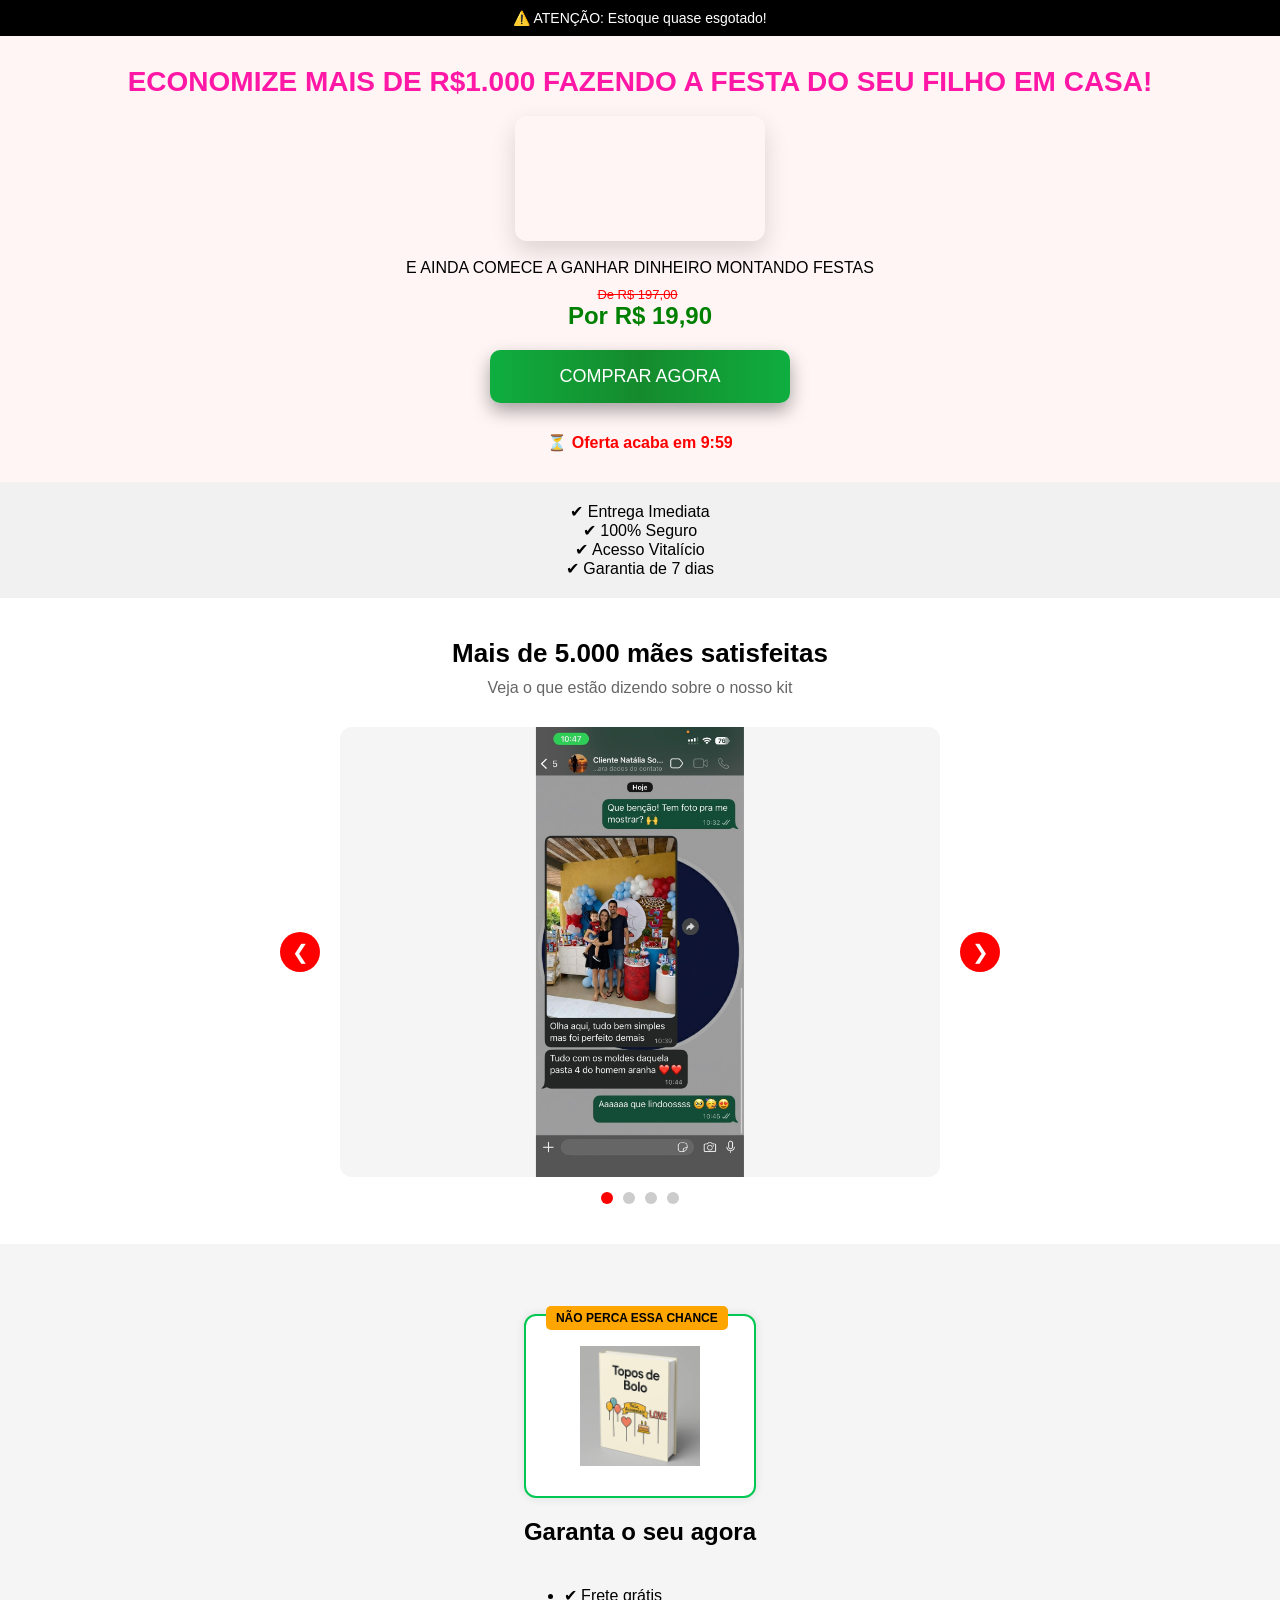
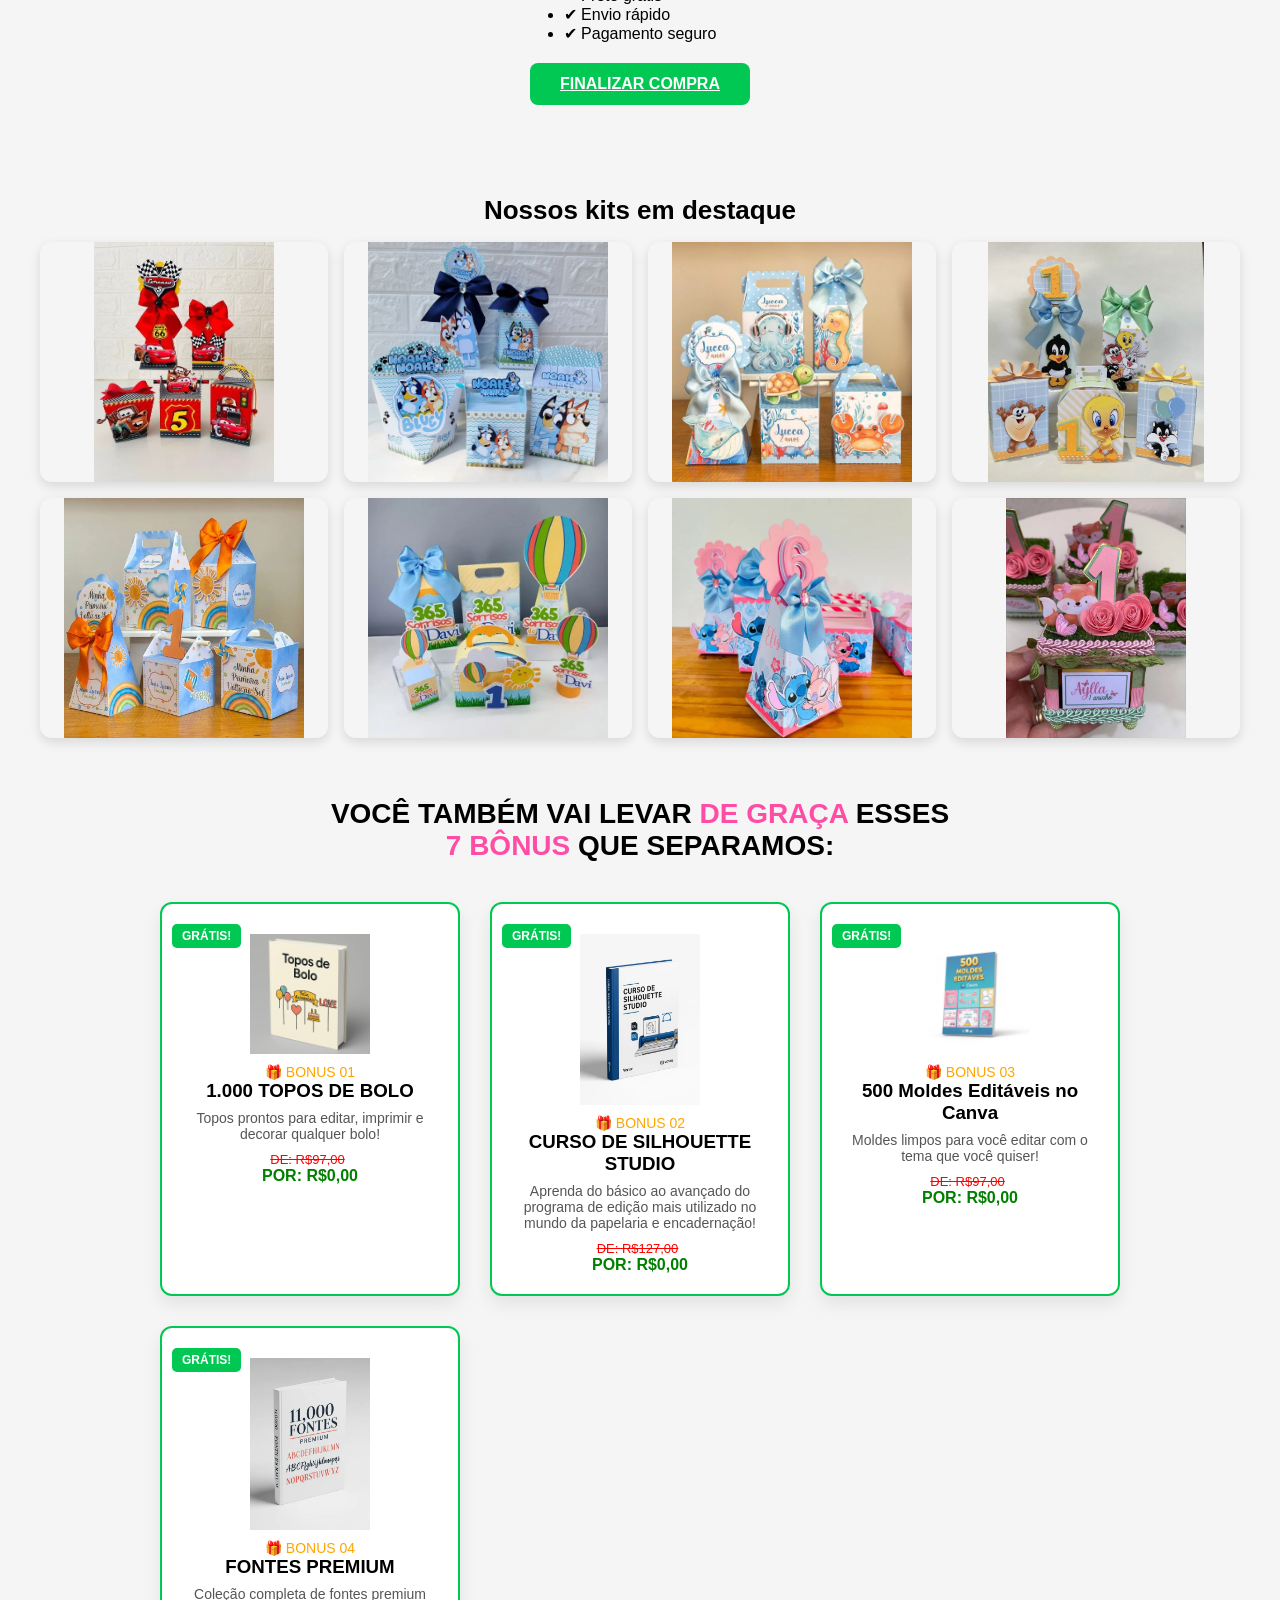
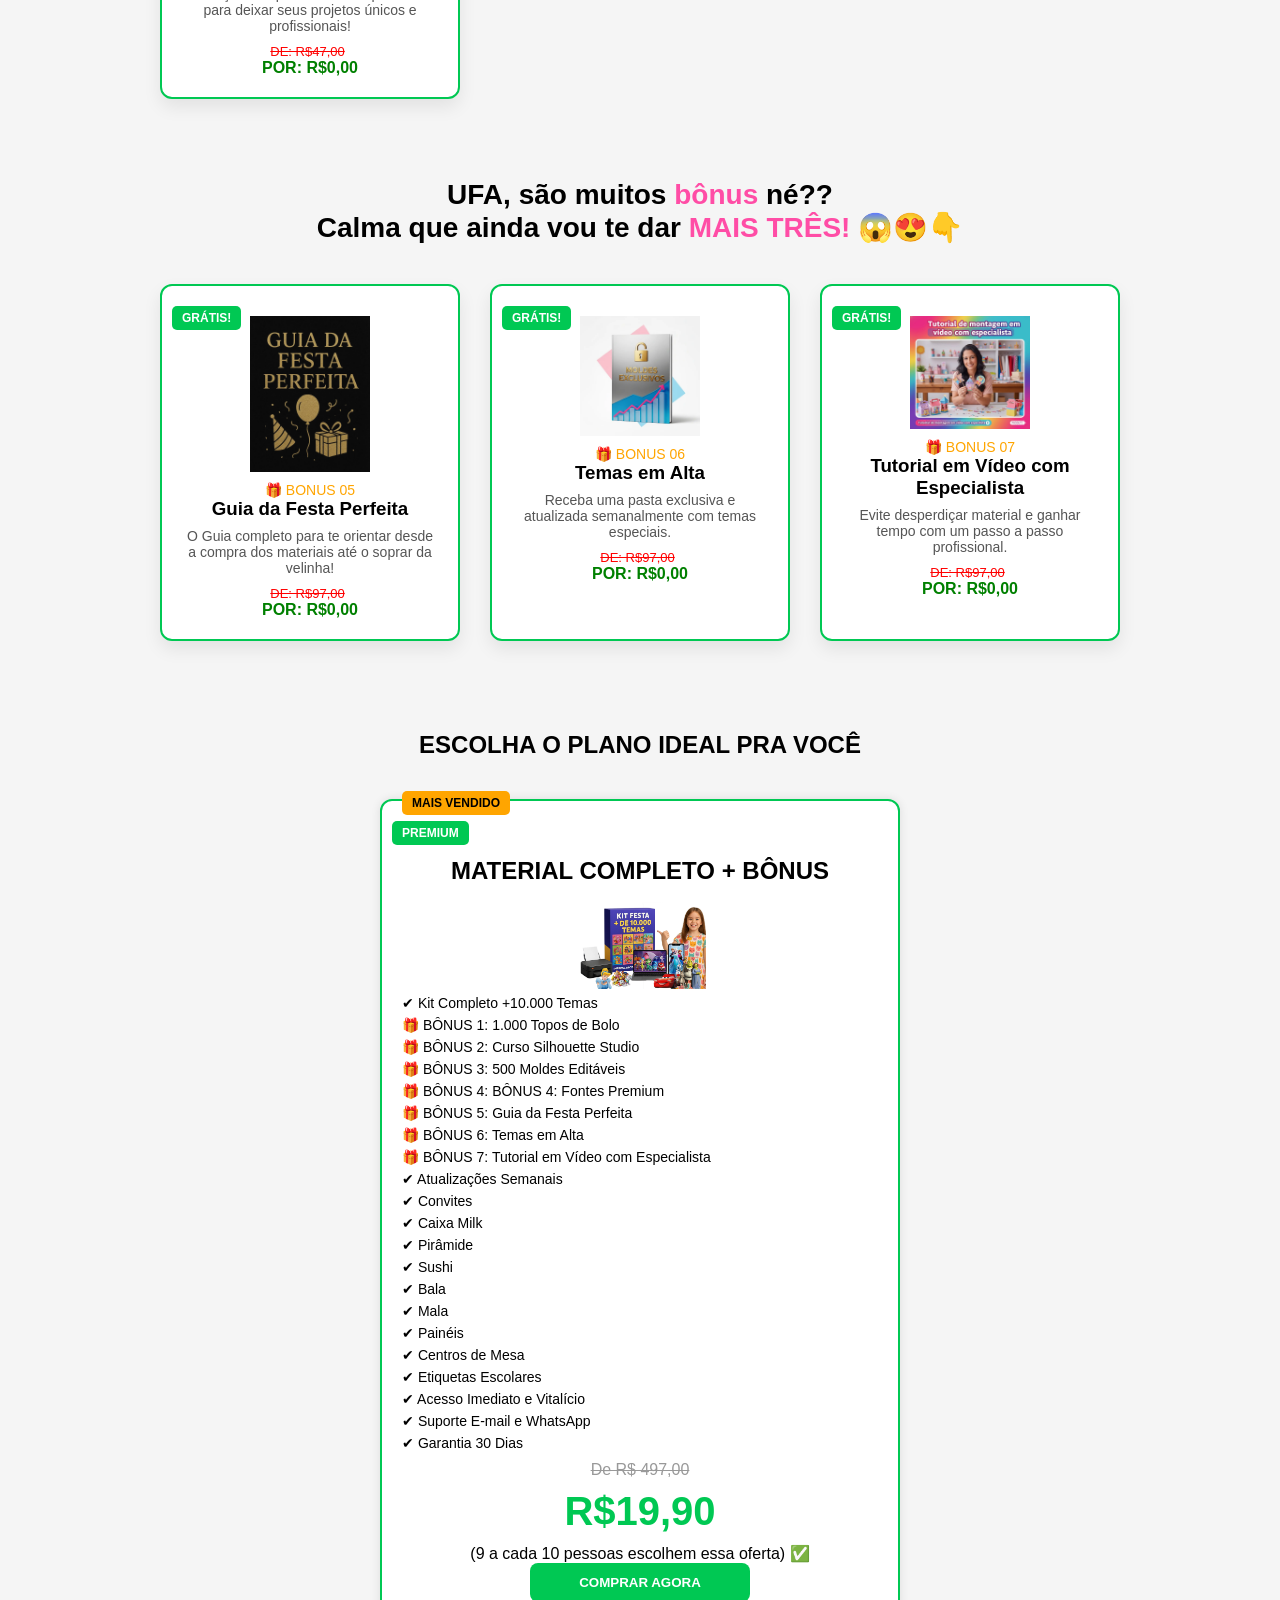
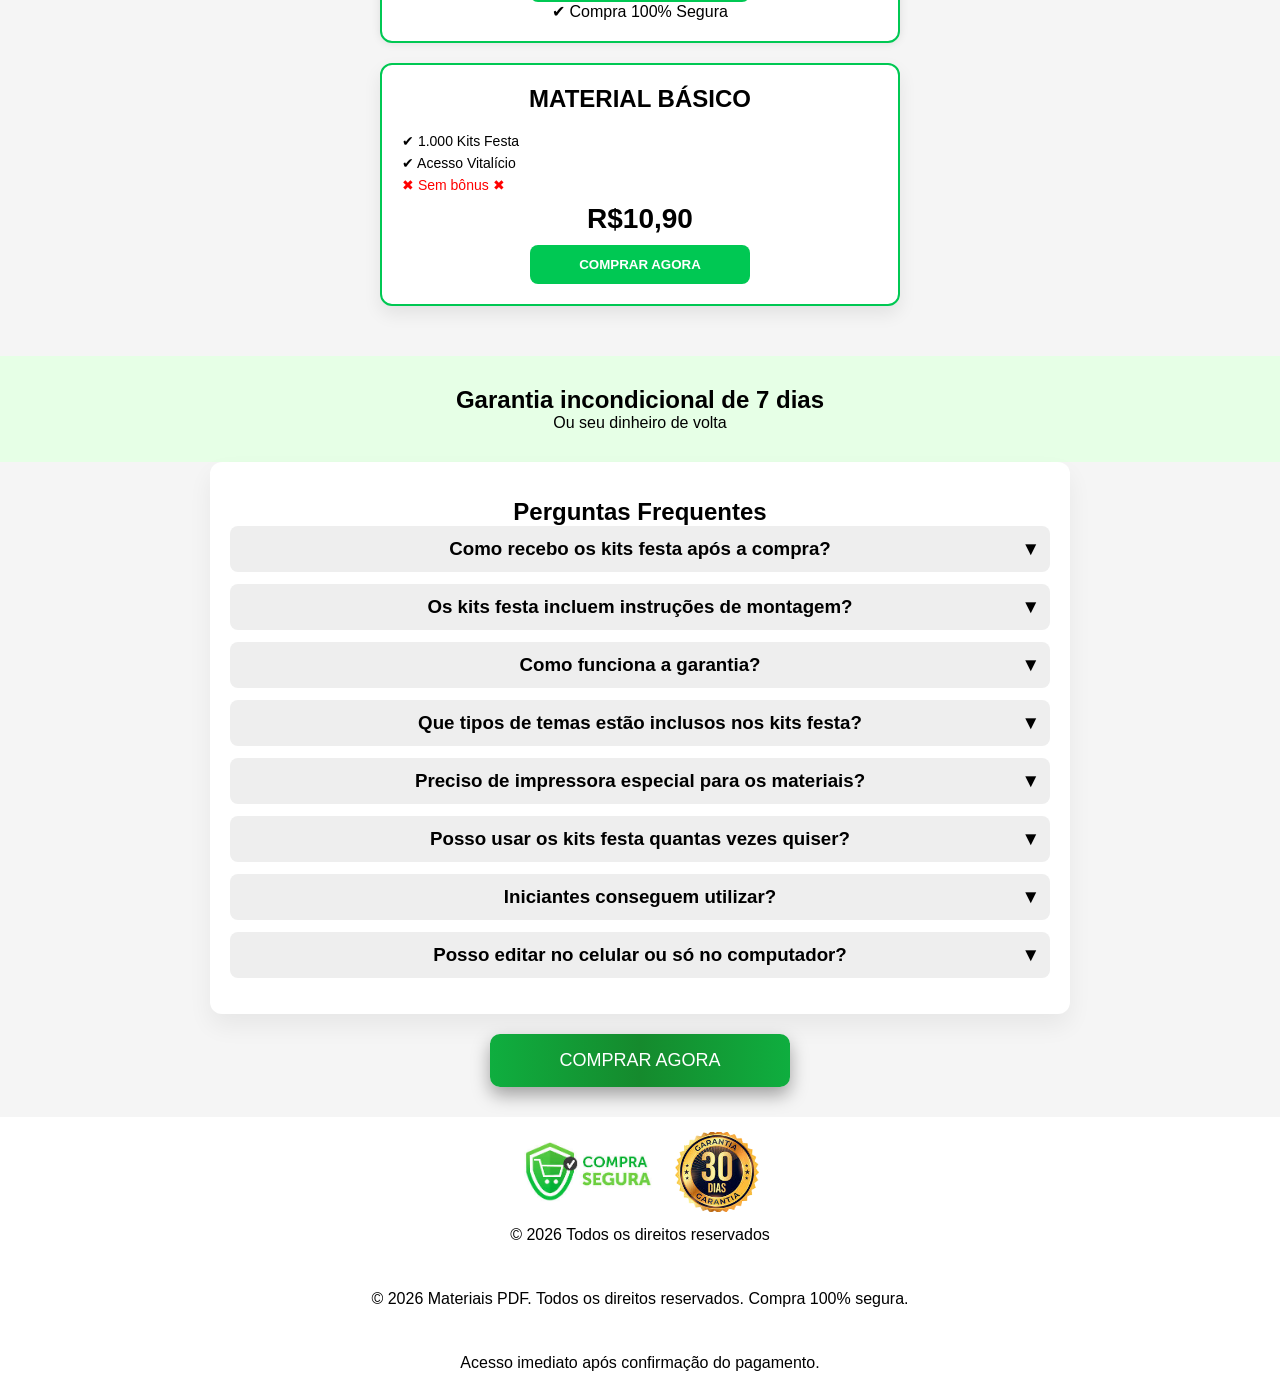
==== index.html @ 025fd171 "Update purchase buttons to redirect to checkout" ====
<!doctype html>
<html lang="pt-br">
  <head>
    <meta charset="UTF-8" />
    <meta name="viewport" content="width=device-width, initial-scale=1.0" />
    <title>PDF lucrativo</title>
    <link rel="stylesheet" href="style.css" />
  </head>

  <body>
    <!-- TOPO URGÊNCIA -->
    <div class="top-bar">⚠️ ATENÇÃO: Estoque quase esgotado!</div>

    <!-- HERO -->
    <section class="hero">
      <h1>ECONOMIZE MAIS DE R$1.000 FAZENDO A FESTA DO SEU FILHO EM CASA!</h1>

      <video autoplay muted loop playsinline class="hero-video">
        <source
          src="vídeo/hero-video_1771373425439-lz_jUMFP.mp4"
          type="video/mp4"
        />
        Seu navegador não suporta vídeo.
      </video>
      <p>E AINDA COMECE A GANHAR DINHEIRO MONTANDO FESTAS</p>
      <div class="price-box">
        <span class="old">De R$ 197,00</span>
        <span class="new"><h2>Por R$ 19,90</h2></span>
      </div>

      <button class="cta" onclick="window.location.href='https://checkout.materialempdf.online/VCCL1O8SD052'">COMPRAR AGORA</button>

      <div class="countdown" id="countdown"></div>
    </section>

    <!-- BENEFÍCIOS -->
    <section class="benefits">
      <div>✔ Entrega Imediata</div>
      <div>✔ 100% Seguro</div>
      <div>✔ Acesso Vitalício</div>
      <div>✔ Garantia de 7 dias</div>
    </section>

    <!-- PROVA SOCIAL - CARROSSEL -->
    <section class="carousel-section">
      <h2>Mais de 5.000 mães satisfeitas</h2>
      <p>Veja o que estão dizendo sobre o nosso kit</p>
      <div class="carousel-container">
        <button class="carousel-btn prev" onclick="moveCarousel(-1)">❮</button>
        <div class="carousel">
          <img
            src="imagens/t1.jpg"
            alt="Depoimento 1"
            class="carousel-img active"
          />
          <img src="imagens/t2.jpg" alt="Depoimento 2" class="carousel-img" />
          <img src="imagens/t3.jpg" alt="Depoimento 3" class="carousel-img" />
          <img src="imagens/t4.jpg" alt="Depoimento 4" class="carousel-img" />
        </div>
        <button class="carousel-btn next" onclick="moveCarousel(1)">❯</button>
      </div>
      <div class="carousel-dots">
        <span class="dot active" onclick="currentSlide(0)"></span>
        <span class="dot" onclick="currentSlide(1)"></span>
        <span class="dot" onclick="currentSlide(2)"></span>
        <span class="dot" onclick="currentSlide(3)"></span>
      </div>
    </section>

    <!-- PRODUTO DETALHE -->
    <section id="buy" class="product">
      <div class="pricing-container">
        <div class="card destaque">
          <span class="badge">NÃO PERCA ESSA CHANCE</span>
          <img src="imagens/card1.webp" />
        </div>

        <h2>Garanta o seu agora</h2>

        <ul>
          <li>✔ Frete grátis</li>
          <li>✔ Envio rápido</li>
          <li>✔ Pagamento seguro</li>
        </ul>

        <a href="https://checkout.materialempdf.online/VCCL1O8SD052" class="btn comprar">
            FINALIZAR COMPRA
        </a>
      </div>
    </section>

    <!---produtos-->

    <section class="gallery">
      <h2>Nossos kits em destaque</h2>
      <div class="gallery-grid">
        <img src="imagens/kit1-8XJHx3nd.webp" alt="Kit 1" />
        <img src="imagens/kit2-I1vxxmIc.webp" alt="Kit 2" />
        <img src="imagens/kit3-WuHv-7Hg.webp" alt="Kit 3" />
        <img src="imagens/kit4-CfWqCbe7.webp" alt="Kit 4" />
        <img src="imagens/kit5-EGkvLyMq.webp" alt="Kit 5" />
        <img src="imagens/kit6-5WBoJoFR.webp" alt="Kit 6" />
        <img src="imagens/kit7-CVXxCM2F.webp" alt="Kit 7" />
        <img src="imagens/kit8-BoRB6omk.webp" alt="Kit 8" />
      </div>
    </section>

    <!---bonus1-->

    <section class="bonus-section">
      <h2>
        VOCÊ TAMBÉM VAI LEVAR <span class="rosa">DE GRAÇA</span> ESSES<br />
        <span class="rosa">7 BÔNUS</span> QUE SEPARAMOS:
      </h2>

      <div class="bonus-grid">
        <!-- CARD 1 -->
        <div class="card">
          <span class="tag">GRÁTIS!</span>
          <img src="imagens/card1.webp" alt="" />
          <p class="bonus">🎁 BONUS 01</p>
          <h3>1.000 TOPOS DE BOLO</h3>
          <p class="desc">
            Topos prontos para editar, imprimir e decorar qualquer bolo!
          </p>
          <p class="price">
            <span class="old">DE: R$97,00</span>
            <span class="new">POR: R$0,00</span>
          </p>
        </div>

        <!-- CARD 2 -->
        <div class="card">
          <span class="tag">GRÁTIS!</span>
          <img src="imagens/card2.webp" alt="" />
          <p class="bonus">🎁 BONUS 02</p>
          <h3>CURSO DE SILHOUETTE STUDIO</h3>
          <p class="desc">
            Aprenda do básico ao avançado do programa de edição mais utilizado
            no mundo da papelaria e encadernação!
          </p>
          <p class="price">
            <span class="old">DE: R$127,00</span>
            <span class="new">POR: R$0,00</span>
          </p>
        </div>

        <!-- CARD 3 -->
        <div class="card">
          <span class="tag">GRÁTIS!</span>
          <img src="imagens/card3.webp" alt="" />
          <p class="bonus">🎁 BONUS 03</p>
          <h3>500 Moldes Editáveis no Canva</h3>
          <p class="desc">
            Moldes limpos para você editar com o tema que você quiser!
          </p>
          <p class="price">
            <span class="old">DE: R$97,00</span>
            <span class="new">POR: R$0,00</span>
          </p>
        </div>

        <!-- CARD 4 -->
        <div class="card">
          <span class="tag">GRÁTIS!</span>
          <img src="imagens/card4.webp" alt="" />
          <p class="bonus">🎁 BONUS 04</p>
          <h3>FONTES PREMIUM</h3>
          <p class="desc">
            Coleção completa de fontes premium para deixar seus projetos únicos
            e profissionais!
          </p>
          <p class="price">
            <span class="old">DE: R$47,00</span>
            <span class="new">POR: R$0,00</span>
          </p>
        </div>
      </div>
    </section>

    <!---bonus-->

    <section class="bonus-section">
      <h2>
        UFA, são muitos <span class="rosa">bônus</span> né??<br />
        Calma que ainda vou te dar <span class="rosa">MAIS TRÊS!</span> 😱😍👇
      </h2>

      <div class="bonus-grid">
        <!-- CARD 1 -->
        <div class="card">
          <span class="tag">GRÁTIS!</span>
          <img src="imagens/image_1770180915707-uVPnJrAJ.webp" alt="" />
          <p class="bonus">🎁 BONUS 05</p>
          <h3>Guia da Festa Perfeita</h3>
          <p class="desc">
            O Guia completo para te orientar desde a compra dos materiais até o
            soprar da velinha!
          </p>
          <p class="price">
            <span class="old">DE: R$97,00</span>
            <span class="new">POR: R$0,00</span>
          </p>
        </div>

        <!-- CARD 2 -->
        <div class="card">
          <span class="tag">GRÁTIS!</span>
          <img src="imagens/temas-em-alta-DZ99bfak.webp" alt="" />
          <p class="bonus">🎁 BONUS 06</p>
          <h3>Temas em Alta</h3>
          <p class="desc">
            Receba uma pasta exclusiva e atualizada semanalmente com temas
            especiais.
          </p>
          <p class="price">
            <span class="old">DE: R$97,00</span>
            <span class="new">POR: R$0,00</span>
          </p>
        </div>

        <!-- CARD 3 -->
        <div class="card">
          <span class="tag">GRÁTIS!</span>
          <img src="imagens/video-tutorial-CCJbEv3J.webp" alt="" />
          <p class="bonus">🎁 BONUS 07</p>
          <h3>Tutorial em Vídeo com Especialista</h3>
          <p class="desc">
            Evite desperdiçar material e ganhar tempo com um passo a passo
            profissional.
          </p>
          <p class="price">
            <span class="old">DE: R$97,00</span>
            <span class="new">POR: R$0,00</span>
          </p>
        </div>
      </div>
    </section>

    <!--CARD VENDA-->

    <div class="pricing-container">
      <h2>ESCOLHA O PLANO IDEAL PRA VOCÊ</h2>
      <!-- CARD PRINCIPAL -->
      <div class="card destaque">
        <span class="badge">MAIS VENDIDO</span>
        <br />
        <br />
        <span class="tag">PREMIUM</span>

        <h2>MATERIAL COMPLETO + BÔNUS</h2>

        <img
          src="imagens/mockup kit festa atual_1764129204369-SlsUkfnp.webp"
          alt="Produto"
          class="produto-img"
        />

        <ul class="beneficios">
          <li>✔ Kit Completo +10.000 Temas</li>
          <li>🎁 BÔNUS 1: 1.000 Topos de Bolo</li>
          <li>🎁 BÔNUS 2: Curso Silhouette Studio</li>
          <li>🎁 BÔNUS 3: 500 Moldes Editáveis</li>
          <li>🎁 BÔNUS 4: BÔNUS 4: Fontes Premium</li>
          <li>🎁 BÔNUS 5: Guia da Festa Perfeita</li>
          <li>🎁 BÔNUS 6: Temas em Alta</li>
          <li>🎁 BÔNUS 7: Tutorial em Vídeo com Especialista</li>
          <li>✔ Atualizações Semanais</li>
          <li>✔ Convites</li>
          <li>✔ Caixa Milk</li>
          <li>✔ Pirâmide</li>
          <li>✔ Sushi</li>
          <li>✔ Bala</li>
          <li>✔ Mala</li>
          <li>✔ Painéis</li>
          <li>✔ Centros de Mesa</li>
          <li>✔ Etiquetas Escolares</li>
          <li>✔ Acesso Imediato e Vitalício</li>
          <li>✔ Suporte E-mail e WhatsApp</li>
          <li>✔ Garantia 30 Dias</li>
        </ul>

        <p class="preco-antigo">De R$ 497,00</p>
        <h3 class="preco">R$19,90</h3>
        <p class="info-extra">(9 a cada 10 pessoas escolhem essa oferta) ✅</p>
        <button class="btn comprar" onclick="window.location.href='https://checkout.materialempdf.online/VCCL1O8SD052'">COMPRAR AGORA</button>
        <p class="seguranca">✔ Compra 100% Segura</p>
      </div>

      <!-- CARD SIMPLES -->
      <div class="card">
        <h2>MATERIAL BÁSICO</h2>

        <ul class="beneficios">
          <li>✔ 1.000 Kits Festa</li>
          <li>✔ Acesso Vitalício</li>
          <li class="negativo">✖ Sem bônus ✖</li>
        </ul>

        <h1 class="preco">R$10,90</h1>

         <button class="btn comprar" onclick="window.location.href='https://checkout.materialempdf.online/VCCL1O8SD053'">COMPRAR AGORA</button>
      </div>
    </div>

    <!-- GARANTIA -->
    <section class="guarantee">
      <h2>Garantia incondicional de 7 dias</h2>
      <p>Ou seu dinheiro de volta</p>
    </section>

    <!-- FAQ -->
    <section class="faq">
      <h1>Perguntas Frequentes</h1>

      <div class="item">
        <h3 onclick="toggle(this)">Como recebo os kits festa após a compra?</h3>
        <p>
          Após confirmar o pagamento, você recebe imediatamente no seu E-mail e
          WhatsApp um link para download com todos os kits festa em PDF de alta
          qualidade, prontos para imprimir e usar na sua festa.
        </p>
      </div>

      <div class="item">
        <h3 onclick="toggle(this)">
          Os kits festa incluem instruções de montagem?
        </h3>
        <p>
          Sim! Todos os moldes vêm com instruções detalhadas e dicas
          profissionais para você montar uma festa perfeita, mesmo sendo
          iniciante.
        </p>
      </div>

      <div class="item">
        <h3 onclick="toggle(this)">Como funciona a garantia?</h3>
        <p>
          Oferecemos 30 dias de garantia! Se por qualquer motivo você não ficar
          satisfeita com os temas, devolvemos 100% do seu dinheiro!
        </p>
      </div>

      <div class="item">
        <h3 onclick="toggle(this)">
          Que tipos de temas estão inclusos nos kits festa?
        </h3>
        <p>
          São mais de 1.000 kits festa com temas variados: infantil, adulto,
          aniversário, chá de bebê, casamento, formatura, Halloween, Natal e
          muito mais. Há opções para todas as idades e ocasiões.
        </p>
      </div>

      <div class="item">
        <h3 onclick="toggle(this)">
          Preciso de impressora especial para os materiais?
        </h3>
        <p>
          Não! Todos os kits festa são otimizados para impressão caseira em
          folha A4 comum. Você pode imprimir em casa ou numa gráfica rápida,
          como preferir.
        </p>
      </div>

      <div class="item">
        <h3 onclick="toggle(this)">
          Posso usar os kits festa quantas vezes quiser?
        </h3>
        <p>
          Sim! Você pode imprimir e reutilizar todos os kits festa quantas vezes
          desejar. É seu para sempre e pode usar em várias festas diferentes.
        </p>
      </div>

      <div class="item">
        <h3 onclick="toggle(this)">Iniciantes conseguem utilizar?</h3>
        <p>
          Com certeza, esse é um dos maiores diferenciais pois são arquivos 100%
          editáveis, você sabendo o básico de cada programa já consegue fazer
          trabalhos fantásticos mesmo que seja iniciante.
        </p>
      </div>

      <div class="item">
        <h3 onclick="toggle(this)">
          Posso editar no celular ou só no computador?
        </h3>
        <p>
          Nos dois, os kits festa têm arquivos no formato .studio, pdf e png. Os
          arquivos que são em pdf e png você consegue editar pelo celular no
          aplicativo canva. Já os arquivos com o formato .studio você vai
          utilizar o computador pra editar.
        </p>
      </div>
    </section>

    <button class="cta">COMPRAR AGORA</button>

    <footer>
      <div class="rodape-imagens">
        <img src="imagens/IMG_9002_1761335012356-jN2SGFyK.jpeg" />
        <img src="imagens/IMG_9003_1761335027670-BO9Guv3K.png" />
      </div>
      <p>© 2026 Todos os direitos reservados</p>
      <br />
      <p>
        © 2026 Materiais PDF. Todos os direitos reservados. Compra 100% segura.
      </p>
      <br />
      <p>Acesso imediato após confirmação do pagamento.</p>
    </footer>

    <script src="script.js"></script>
  </body>
</html>
---- style.css ----
body {
margin:0;
font-family: Arial, sans-serif;
}

.top-bar {
background: #000;
color:#fff;
text-align:center;
padding:10px;
font-size:14px;
}

/* HERO */
.hero {
text-align:center;
padding:30px;
background:#fff5f5;
}

.hero-video {
  width: 100%;
  max-width: 250px;
  height: auto;
  display: block;
  margin: 18px auto;
  border-radius: 12px;
  box-shadow: 0 10px 24px rgba(0,0,0,0.14);
  object-fit: cover;
}

@media (max-width: 768px) {
  .hero-video {
    max-width: 100%;
    border-radius: 8px;
  }
}

.hero h1 {
font-size:28px;
color:#ff17a6;
}

.hero img {
max-width:300px;
margin:20px 0;
}

.price-box {
margin:10px 0;
}

.old {
text-decoration: line-through;
color: gray;
display:block;
}

.new {
font-size:28px;
color:green;
font-weight:bold;
}

.cta {
  position: relative;
  overflow: hidden;
  background: linear-gradient(90deg, #0fae3f, #158a2d, #0fae3f);
  color: #fff;
  border: none;
  border-radius: 10px;
  padding: 16px 22px;
  font-size: 18px;
  margin: 20px auto 30px;
  cursor: pointer;
  width: 80%;
  max-width: 300px;
  display: block;
  box-shadow: 0 8px 18px rgba(0, 0, 0, 0.35);
  transition: transform 0.25s ease, box-shadow 0.25s ease, filter 0.25s ease;
  animation: ctaBlinkGreen 1.2s ease-in-out infinite;
}

.cta:hover {
  transform: translateY(-2px) scale(1.02);
  box-shadow: 0 12px 26px rgba(0, 0, 0, 0.45);
  filter: brightness(1.15);
}

.cta::before {
  content: "";
  position: absolute;
  left: -50%;
  top: -50%;
  width: 200%;
  height: 200%;
  background: radial-gradient(circle, rgba(255,255,255,0.4) 0%, rgba(255,255,255,0) 65%);
  opacity: 0;
  transition: opacity 0.4s ease, transform 0.4s ease;
  transform: translate(0, 0) scale(0.3);
}

.cta:active::before {
  opacity: 1;
  transform: translate(80%, 80%) scale(1);
  transition: none;
}

.cta.big {
  width: 100%;
}

@keyframes ctaBlinkGreen {
  0%, 100% {
    background: linear-gradient(90deg, #0fae3f, #158a2d, #0fae3f);
    box-shadow: 0 8px 18px rgba(0, 0, 0, 0.35);
    transform: scale(1);
  }
  40%, 60% {
    background: linear-gradient(90deg, #3dd86e, #1fbd4a, #3dd86e);
    box-shadow: 0 12px 26px rgba(61, 216, 110, 0.5);
    transform: scale(1.03);
  }
  50% {
    background: #31c044;
    box-shadow: 0 14px 30px rgba(49, 192, 68, 0.7);
    transform: scale(1.05);
  }
}

/* COUNTDOWN */
.countdown {
color:red;
font-weight:bold;
margin-top:10px;
}

/* BENEFITS */
.benefits {
background:#f1f1f1;
padding:20px;
text-align:center;
}

/* SOCIAL */
.social-proof {
padding:30px;
text-align:center;
}

.review {
background:#fafafa;
margin:10px;
padding:15px;
border-radius:10px;
}

.gallery {
  padding: 20px;
  text-align: center;
}

.gallery h2 {
  margin-bottom: 16px;
  font-size: 26px;
}

.gallery-grid {
  display: grid;
  gap: 16px;
  grid-template-columns: repeat(4, 1fr);
  justify-content: center;
  max-width: 1200px;
  margin: 0 auto;
}

.gallery-grid img {
  width: 100%;
  height: auto;
  max-height: 240px;
  object-fit: contain;
  border-radius: 12px;
  box-shadow: 0 4px 12px rgba(0,0,0,.12);
  transition: transform 0.25s ease;
}

.gallery-grid img:hover {
  transform: translateY(-4px) scale(1.02);
}

/* CARROSSEL */
.carousel-section {
  padding: 40px 20px;
  text-align: center;
  background: #fff;
  width: 100%;
}

.carousel-section h2 {
  font-size: 26px;
  margin-bottom: 10px;
}

.carousel-section p {
  color: #666;
  margin-bottom: 30px;
}

.carousel-container {
  display: flex;
  align-items: center;
  justify-content: center;
  gap: 20px;
  width: 100%;
  max-width: 900px;
  margin: 0 auto;
  padding: 0 20px;
  box-sizing: border-box;
}

.carousel {
  position: relative;
  width: 100%;
  max-width: 600px;
  aspect-ratio: 4 / 3;
  overflow: hidden;
  border-radius: 12px;
  background: #f5f5f5;
  display: flex;
  align-items: center;
  justify-content: center;
}

.carousel-img {
  position: absolute;
  max-width: 100%;
  max-height: 100%;
  width: auto;
  height: auto;
  object-fit: contain;
  opacity: 0;
  transition: opacity 0.5s ease-in-out;
  top: 50%;
  left: 50%;
  transform: translate(-50%, -50%);
}

.carousel-img.active {
  opacity: 1;
}

.carousel-btn {
  background: #ff0000;
  color: white;
  border: none;
  width: 40px;
  height: 40px;
  font-size: 20px;
  border-radius: 50%;
  cursor: pointer;
  transition: background 0.3s ease;
  flex-shrink: 0;
}

.carousel-btn:hover {
  background: #cc0000;
}

.carousel-dots {
  display: flex;
  justify-content: center;
  gap: 10px;
  margin-top: 15px;
}

.dot {
  width: 12px;
  height: 12px;
  border-radius: 50%;
  background: #ccc;
  cursor: pointer;
  transition: background 0.3s ease;
}

.dot.active {
  background: #ff0000;
}

/* PRODUCT */
.product {
display:flex;
flex-wrap:wrap;
padding:20px;
gap:20px;
}

.product img {
max-width:100%;
}

.right {
max-width:400px;
}

/* PRODUTO */
.gallery {
  padding: 20px;
  text-align: center;
}

.gallery h2 {
  margin-bottom: 16px;
  font-size: 26px;
}

.gallery-grid {
  display: grid;
  gap: 16px;
  grid-template-columns: repeat(4, 1fr);
  justify-content: center;
  max-width: 1200px;
  margin: 0 auto;
}

.gallery-grid img {
  width: 100%;
  height: auto;
  max-height: 240px;
  object-fit: contain;
  border-radius: 12px;
  box-shadow: 0 4px 12px rgba(0,0,0,.12);
  transition: transform 0.25s ease;
}

.gallery-grid img:hover {
  transform: translateY(-4px) scale(1.02);
}

/* BONUS 1 */
/* RESET BÁSICO */
* {
  margin: 0;
  padding: 0;
  box-sizing: border-box;
}

/* BODY */
body {
  font-family: Arial, sans-serif;
  background: #f5f5f5;
}

/* SEÇÃO */
.bonus-section {
  text-align: center;
  padding: 40px 20px;
}

.bonus-section h2 {
  font-size: 28px;
  margin-bottom: 40px;
}

.rosa {
  color: oklab(69.419% 0.22524 -0.02354);
  font-weight: bold;
}

/* 🔥 GRID PERFEITO (igual seu print) */
.bonus-grid {
  display: grid;
  grid-template-columns: repeat(3, 300px); /* tamanho fixo */
  justify-content: center; /* centraliza */
  gap: 30px; /* espaçamento entre cards */
  margin: 0 auto;
}

/* CARD */
.card {
   background: #fff;
  border: 2px solid #00c853 !important; /* 🔥 FORÇA a borda */
  border-radius: 14px;
  padding: 20px;
  text-align: center;
  position: relative;
  box-shadow: 0 8px 18px rgba(0,0,0,0.08);
}

/* HOVER */
.card:hover {
  transform: translateY(-5px);
  box-shadow: 0 14px 24px rgba(0,0,0,0.15);
}

/* IMAGEM */
.card img {
  width: 120px;
  margin: 10px auto;
  display: block;
}

/* TAG "GRÁTIS" */
.tag {
  position: absolute;
  top: 10px;
  left: 10px;
  background: gold;
  padding: 5px 10px;
  font-size: 12px;
  border-radius: 5px;
  font-weight: bold;
}

/* TEXTO BONUS */
.bonus {
  color: orange;
  font-size: 14px;
  margin-top: 10px;
}

/* DESCRIÇÃO */
.desc {
  font-size: 14px;
  color: #555;
  margin-top: 8px;
}

/* PREÇO */
.price {
  margin-top: 10px;
}

.old {
  color: red;
  text-decoration: line-through;
  margin-right: 5px;
  font-size: 13px;
}

.new {
  color: green;
  font-weight: bold;
  font-size: 16px;
}

/* 📱 RESPONSIVO */
@media (max-width: 1000px) {
  .bonus-grid {
    grid-template-columns: repeat(2, 300px);
  }
}

@media (max-width: 650px) {
  .bonus-grid {
    grid-template-columns: 1fr;
  }
}

/* CARD VENDA */
body {
  font-family: Arial, sans-serif;
  background: #f5f5f5;
}

.pricing-container {
  display: flex;
  flex-direction: column;
  align-items: center;
  gap: 30px;
  justify-content: flex-start;
  padding: 50px 20px;
}

.pricing-container h2 {
  margin-bottom: 20px;
}

.card {
  background: #fff;
  border-radius: 12px;
  padding: 20px;
  width: 100%;
  max-width: 520px;
  text-align: center;
  border: 1px solid #ddd;
  position: relative;
}

/* Em smartphones, cards abaixo do título; desktop lado a lado */
.pricing-container {
  flex-direction: column;
  justify-content: flex-start;
  align-items: center;
  max-width: 960px;
  margin: 0 auto;
}

.card {
  width: 100%;
  max-width: 520px;
}

/* Mantém os dois cards embaixo do título em todas as larguras */
@media (min-width: 950px) {
  .pricing-container {
    flex-direction: column;
    align-items: center;
    justify-content: flex-start;
    gap: 20px;
  }

  .card {
    width: 100%;
    max-width: 520px;
  }
}

.card.destaque {
  border: 2px solid #00c853;
  box-shadow: 0 0 10px rgba(0,0,0,0.1);
}

.badge {
  position: absolute;
  top: -10px;
  left: 20px;
  background: orange;
  color: #000;
  padding: 5px 10px;
  font-size: 12px;
  border-radius: 5px;
  font-weight: bold;
}

.tag {
  display: inline-block;
  margin: 10px 0;
  background: #00c853;
  color: #fff;
  padding: 5px 10px;
  border-radius: 5px;
  font-size: 12px;
}

.produto-img {
  width: 100%;
  max-width: 300px; /* aumentado ~10% */
  margin: 10px auto;
  transition: transform 0.2s ease;
}

.card.destaque .produto-img {
  transform: scale(1.1); /* leve aumento adicional visual */
}

.beneficios {
  list-style: none;
  padding: 0;
  text-align: left;
  font-size: 14px;
}

.beneficios li {
  margin: 6px 0;
}

.beneficios .negativo {
  color: red;
}

.preco-antigo {
  text-decoration: line-through;
  color: #999;
  margin-top: 10px;
}

.preco {
  color: #00c853;
  font-size: 28px;
  margin: 10px 0;
}

.card.destaque .preco {
  font-size: 40px;
  font-weight: bold;
}

.card:not(.destaque) .preco {
  color: #000;
  font-size: 28px;
  font-weight: bold;
}

.btn {
  width: auto;
  min-width: 220px;
  max-width: 320px;
  display: block;
  margin: 0 auto;
  padding: 12px;
  border-radius: 8px;
  font-weight: bold;
  cursor: pointer;
  text-align: center;
}

.btn.comprar {
  background: #00c853;
  color: #fff;
  border: none;
  box-shadow: 0 0 0 0 rgba(0, 200, 83, 0.7);
  animation: pulse-green 2s infinite;
}

.btn.comprar:hover {
  transform: scale(1.04);
}

@keyframes pulse-green {
  0% {
    box-shadow: 0 0 0 0 rgba(0, 200, 83, 0.7);
  }
  50% {
    box-shadow: 0 0 0 14px rgba(0, 200, 83, 0);
  }
  100% {
    box-shadow: 0 0 0 0 rgba(0, 200, 83, 0);
  }
}

.btn.outline {
  background: transparent;
  border: 2px solid red;
  color: red;
}

/* GARANTIA */
.guarantee {
background:#e6ffe6;
text-align:center;
padding:30px;
}

/* FAQ */
.faq {
  padding: 36px 20px 24px;
  max-width: 860px;
  margin: 0 auto;
  text-align: center;
  background: #fff;
  border-radius: 12px;
  box-shadow: 0 12px 24px rgba(0,0,0,0.06);
}

.faq h2 {
  font-size: 32px;
  font-weight: 800;
  color: #1a1a1a;
  margin-bottom: 24px;
  letter-spacing: 0.6px;
}

.item {
  margin-bottom: 12px;
}

.item h3 {
  background: #eee;
  padding: 12px 14px;
  cursor: pointer;
  position: relative;
  border-radius: 8px;
  margin-bottom: 6px;
  transition: background 0.2s ease;
}

.item h3::after {
content: "▼";
position: absolute;
right: 10px;
font-weight: bold;
}

.item h3.active::after {
content: "-";
}

.item p {
display:none;
padding:10px;
transition: all 0.3s ease;
}

/* FOOTER */
footer {
  background: #fff;
  color: #000;
  text-align: center;
  padding: 15px;
  display: flex;
  flex-direction: column;
  align-items: center;
  gap: 14px;
}

footer .rodape-imagens {
  display: flex;
  justify-content: center;
  align-items: center;
  gap: 14px;
}

/* imagens do rodapé */
footer img,
.guarantee img {
  max-width: 140px;
  max-height: 80px;
  width: auto;
  height: auto;
}
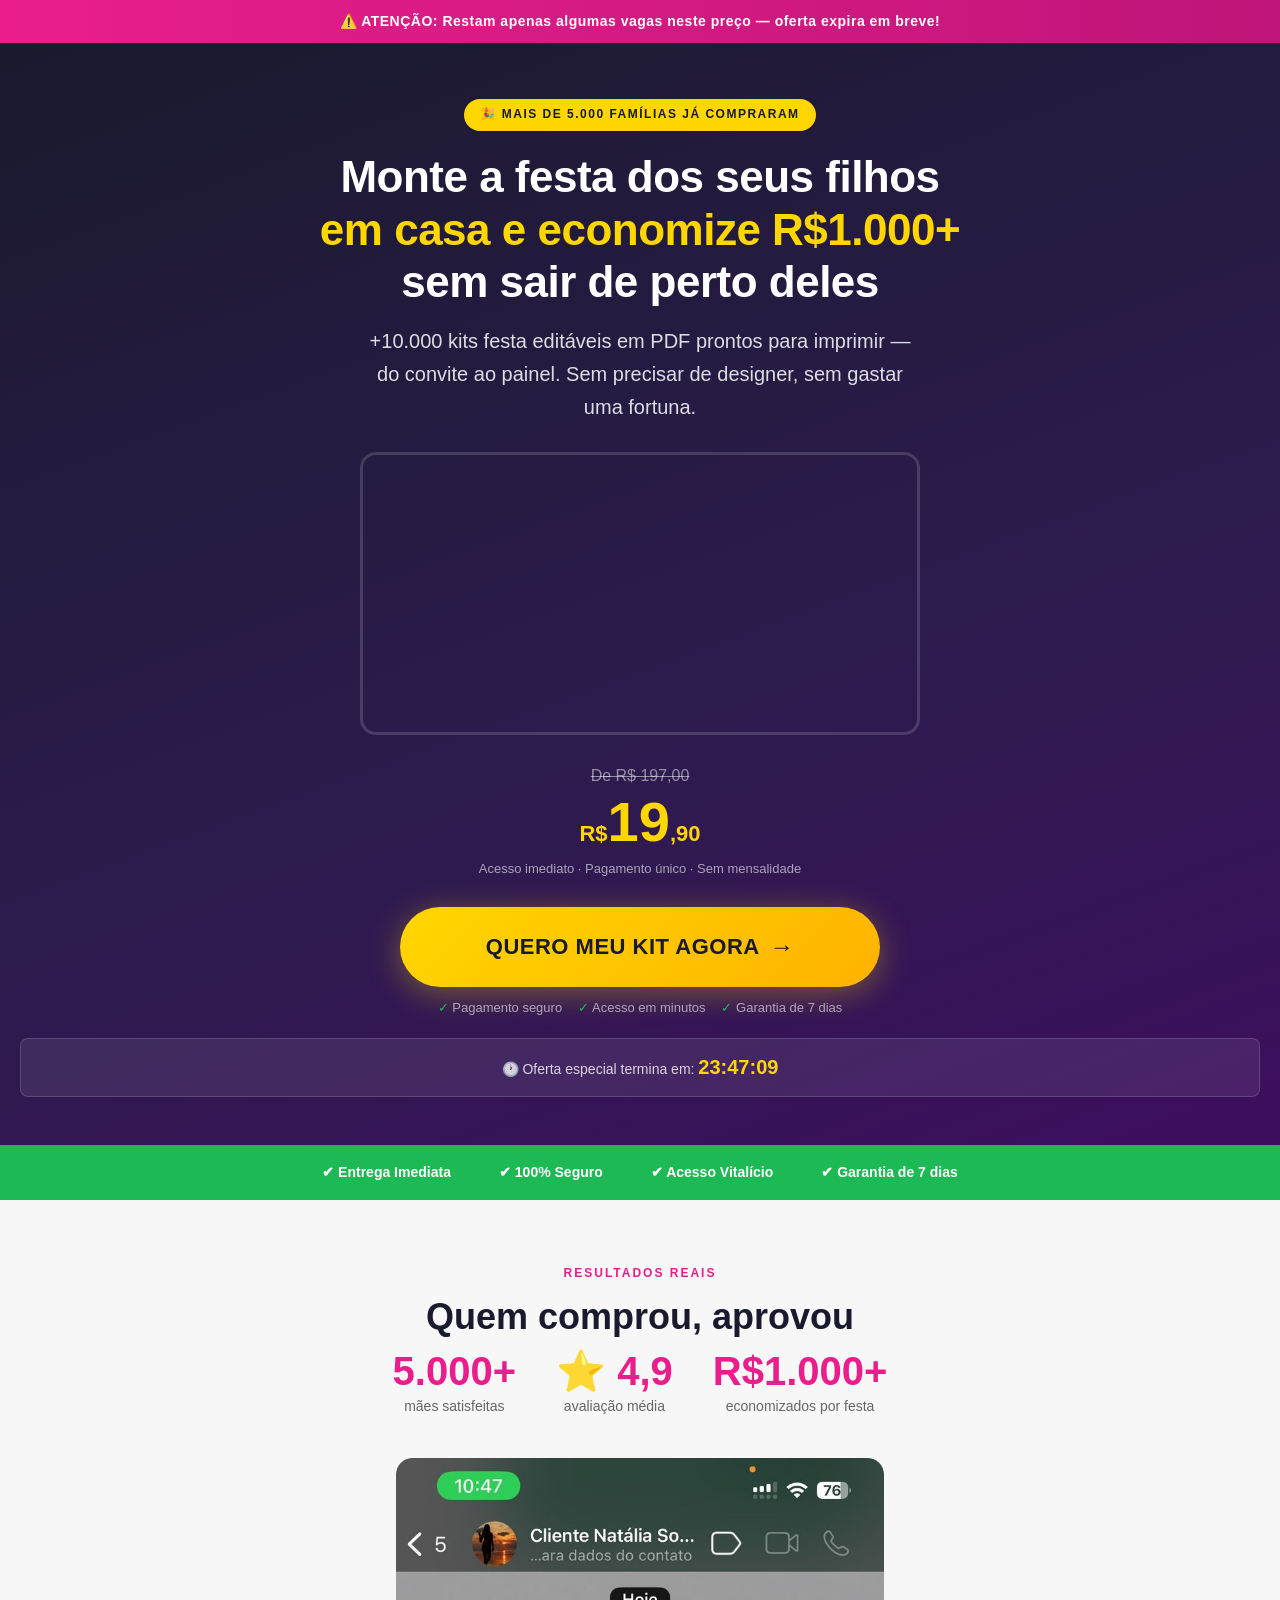
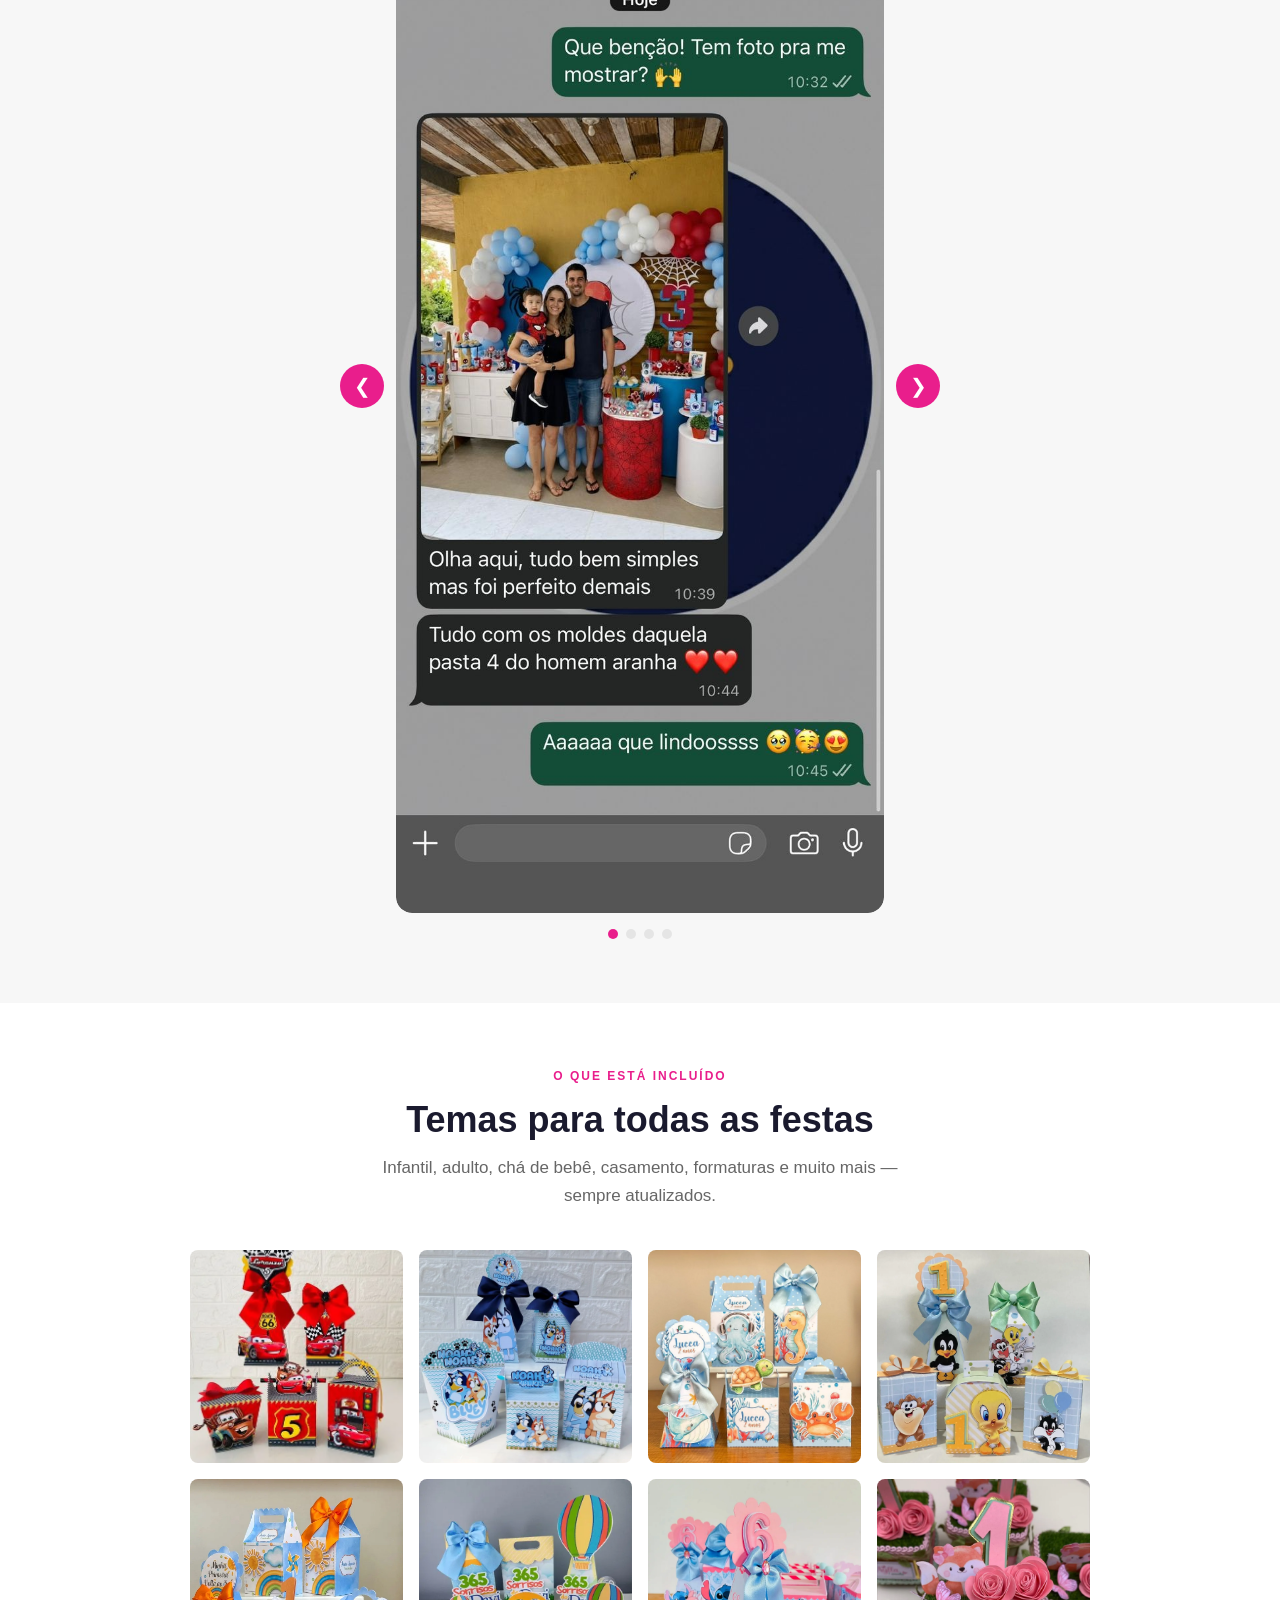
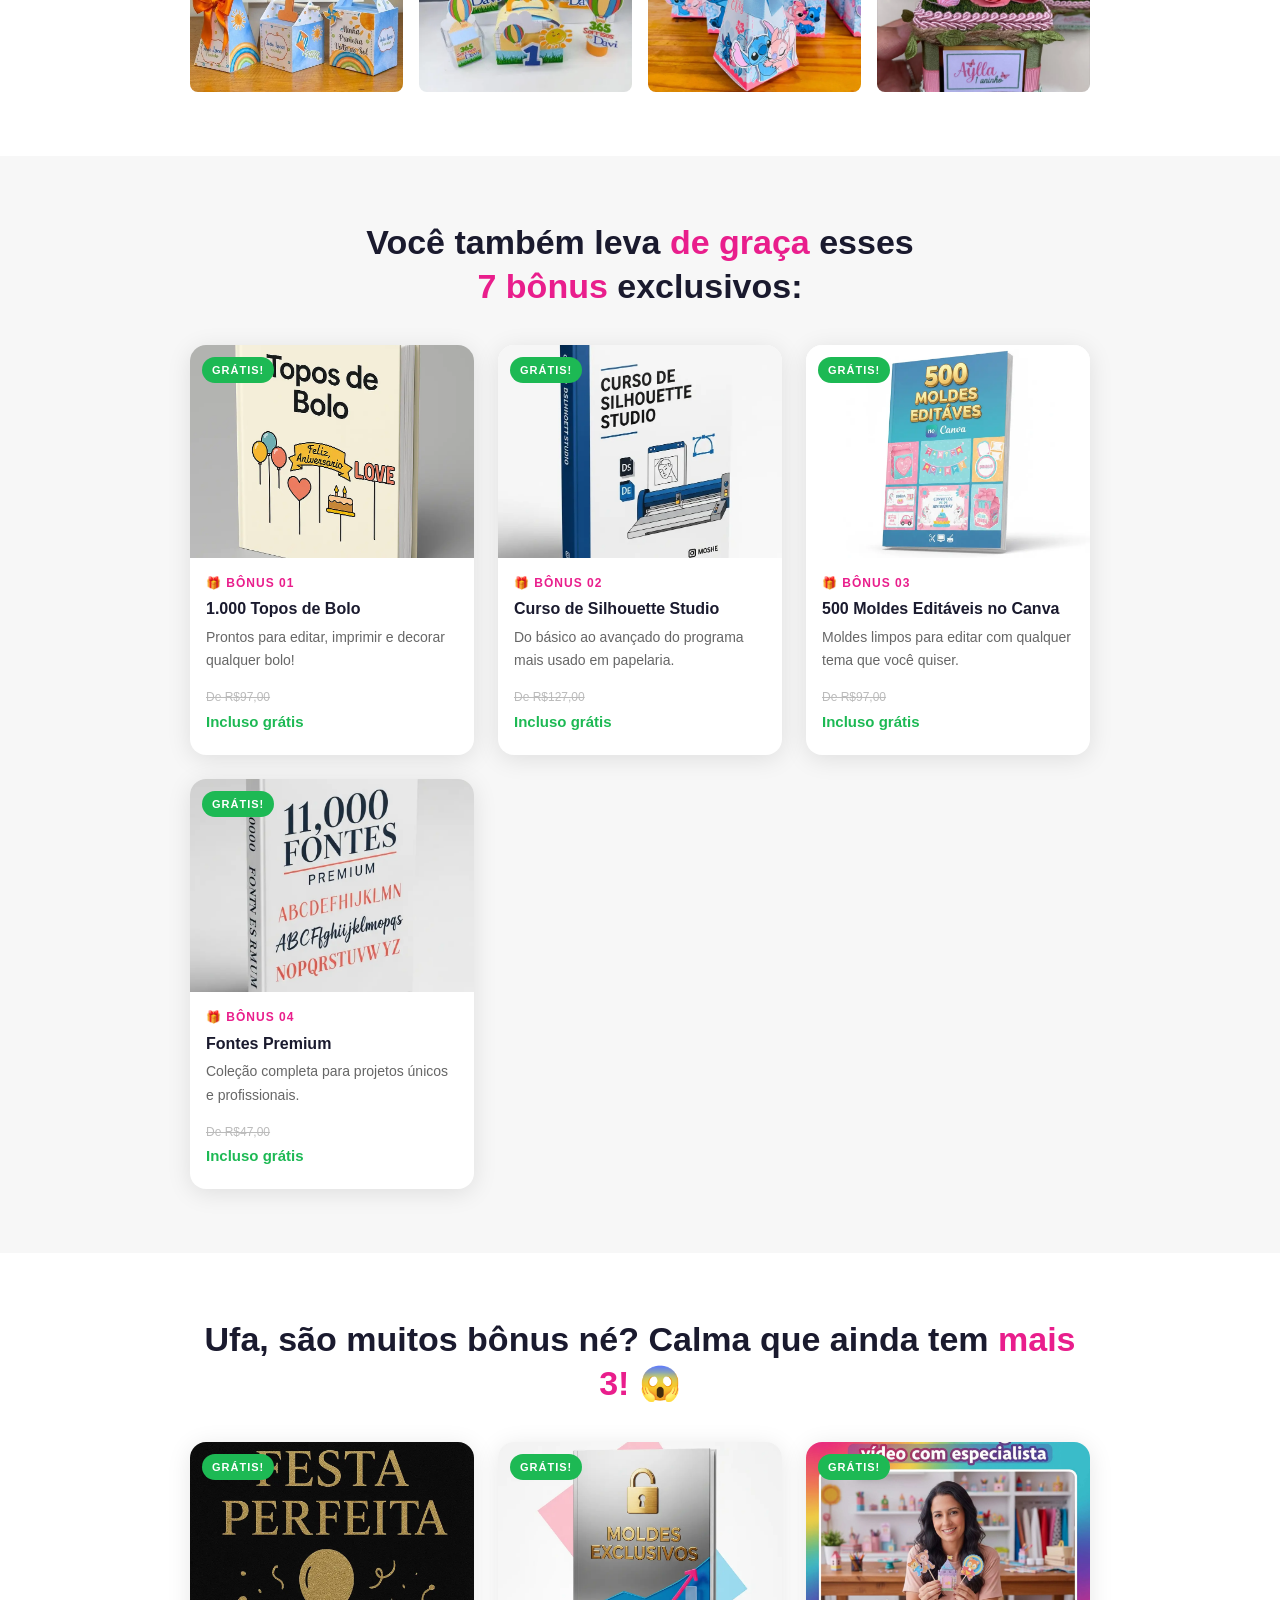
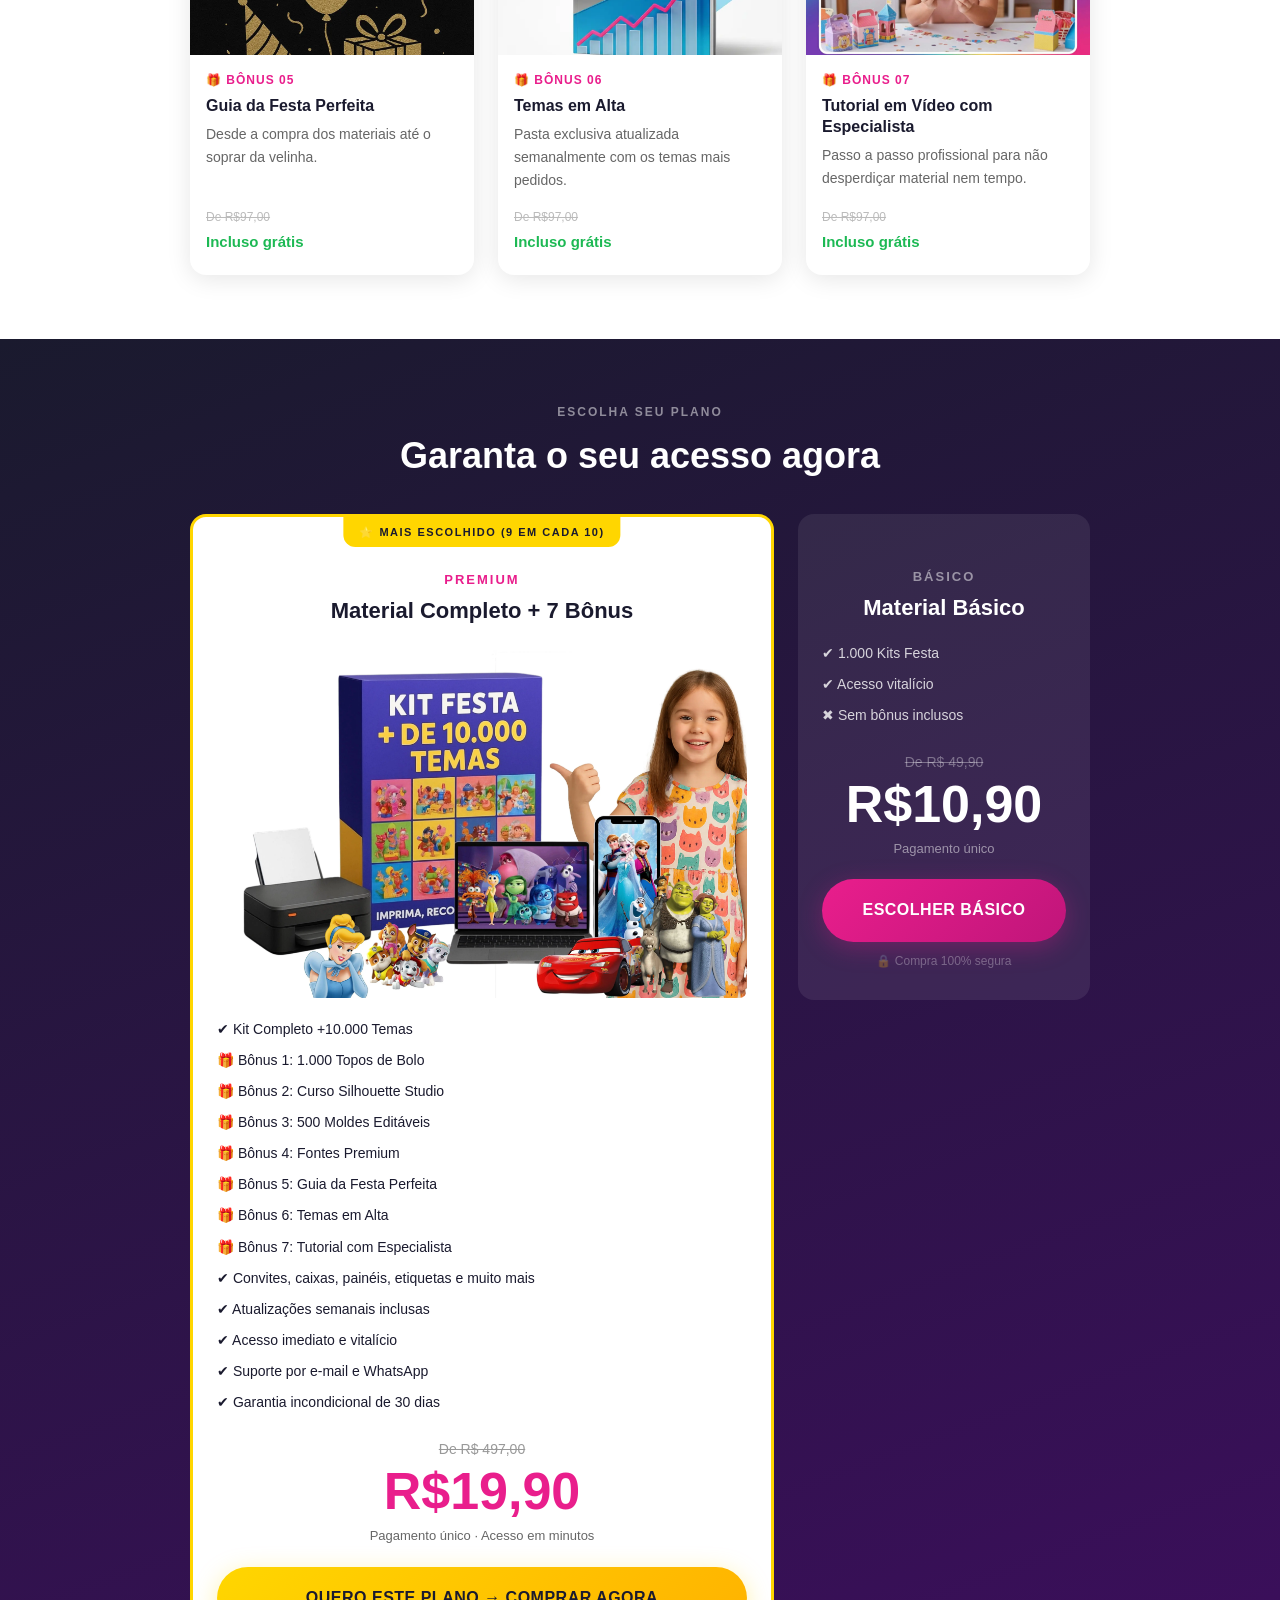
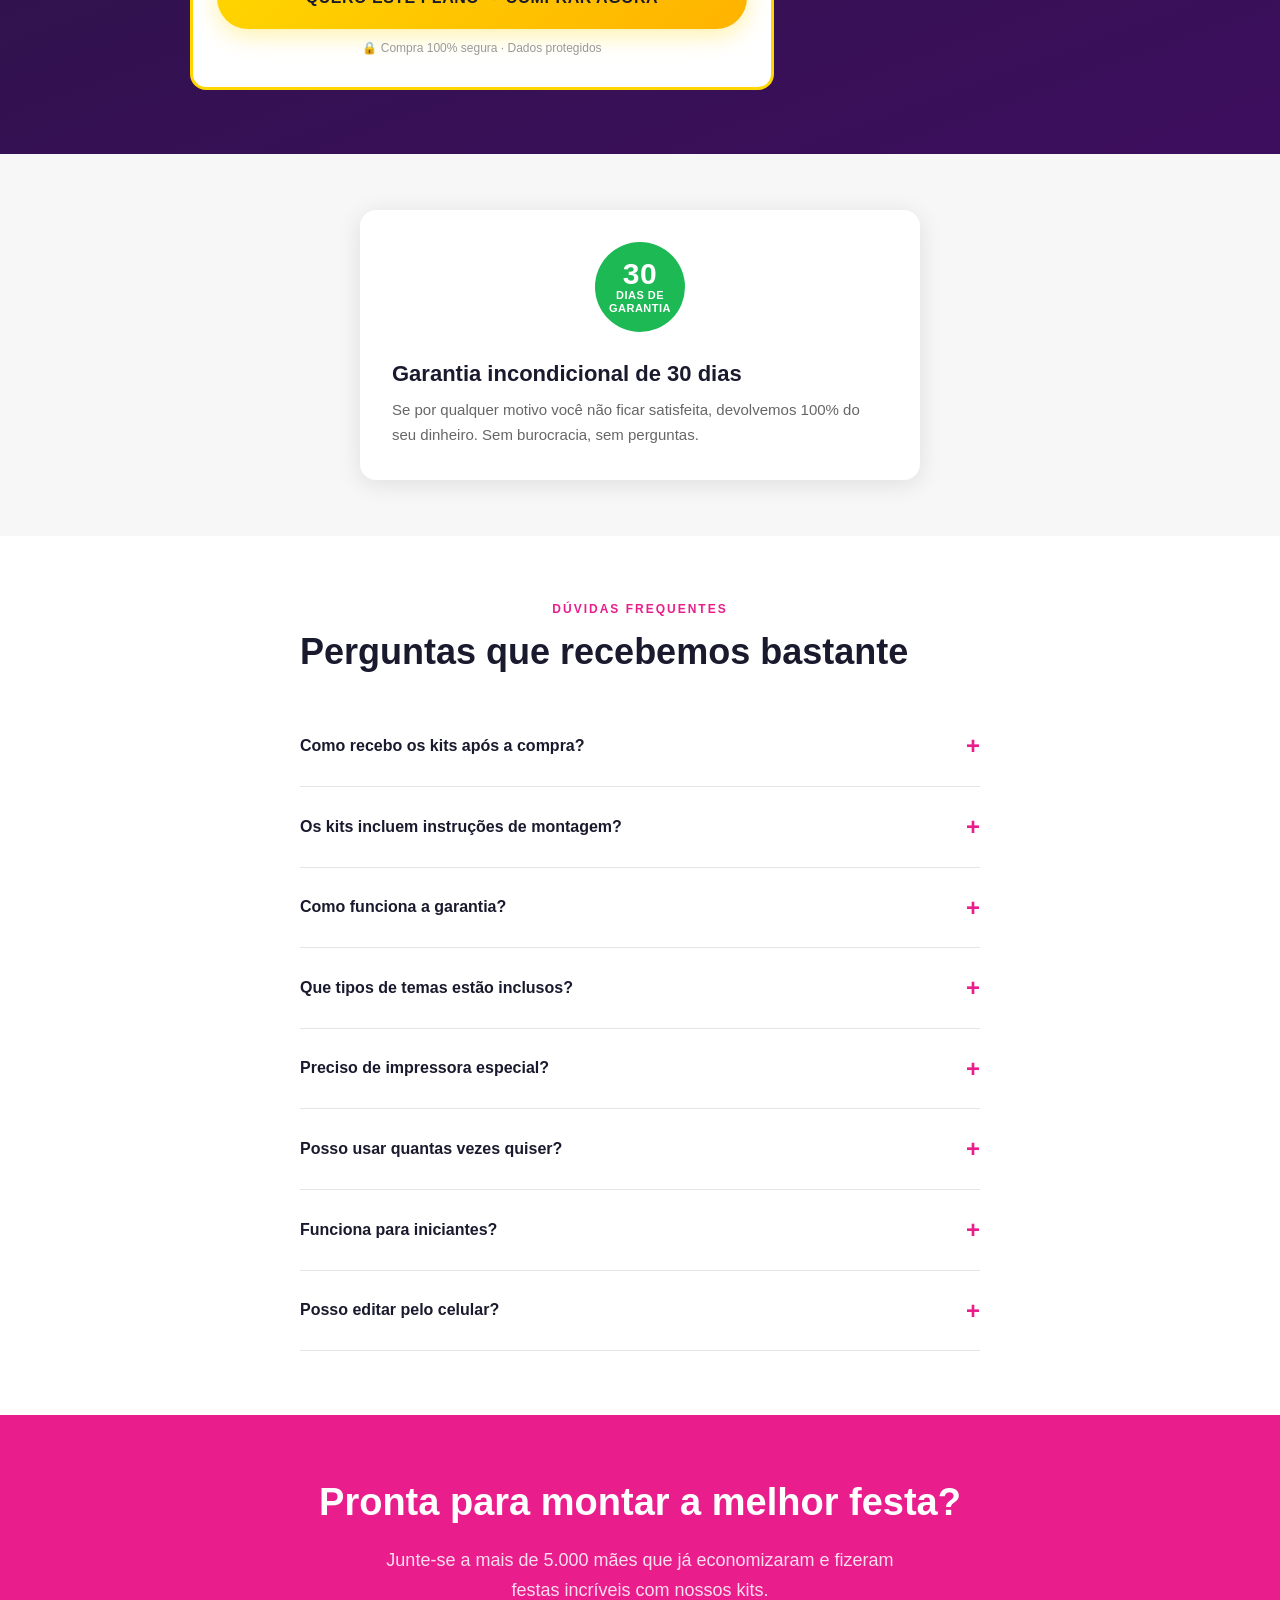
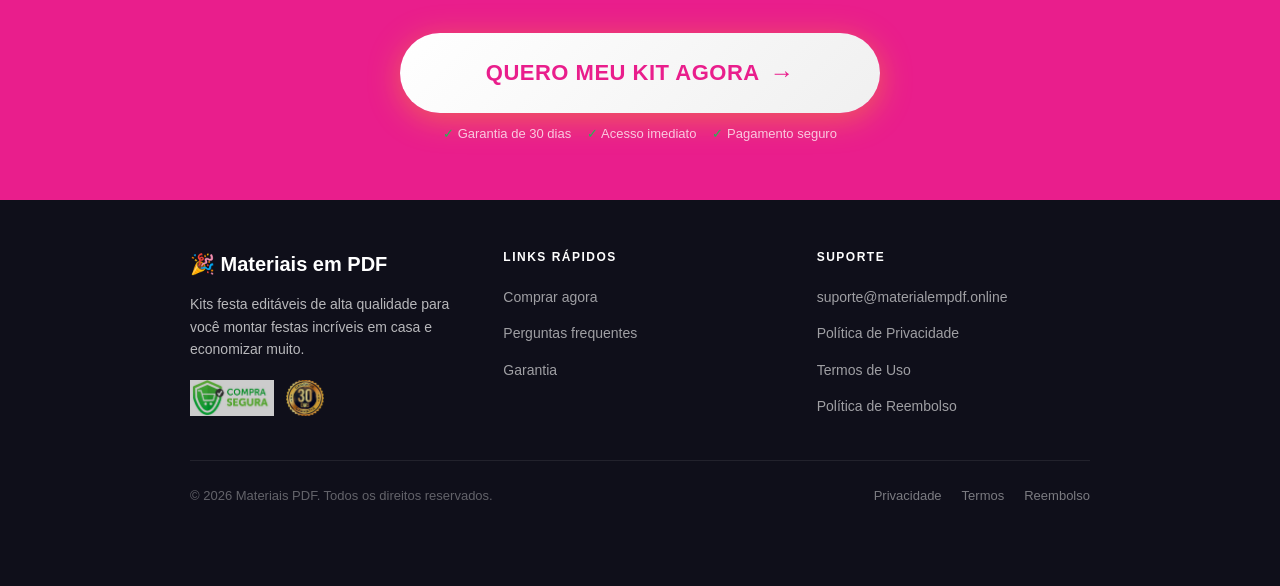
==== commit cb93e31b: "Atualização da landing page" ====
--- a/index.html
+++ b/index.html
@@ -3,414 +3,1932 @@
   <head>
     <meta charset="UTF-8" />
     <meta name="viewport" content="width=device-width, initial-scale=1.0" />
-    <title>PDF lucrativo</title>
-    <link rel="stylesheet" href="style.css" />
+    <title>Kit Festa em PDF | Monte Festas Incríveis por R$19,90</title>
+    <meta
+      name="description"
+      content="Mais de 10.000 kits festa editáveis em PDF. Monte festas profissionais em casa e economize mais de R$1.000. Acesso imediato."
+    />
+
+    <!-- Meta Pixel Code -->
+    <script>
+      !(function (f, b, e, v, n, t, s) {
+        if (f.fbq) return;
+        n = f.fbq = function () {
+          n.callMethod
+            ? n.callMethod.apply(n, arguments)
+            : n.queue.push(arguments);
+        };
+        if (!f._fbq) f._fbq = n;
+        n.push = n;
+        n.loaded = !0;
+        n.version = "2.0";
+        n.queue = [];
+        t = b.createElement(e);
+        t.async = !0;
+        t.src = v;
+        s = b.getElementsByTagName(e)[0];
+        s.parentNode.insertBefore(t, s);
+      })(
+        window,
+        document,
+        "script",
+        "https://connect.facebook.net/en_US/fbevents.js",
+      );
+      fbq("init", "2040276260250416");
+      fbq("track", "PageView");
+    </script>
+    <noscript
+      ><img
+        height="1"
+        width="1"
+        style="display: none"
+        src="https://www.facebook.com/tr?id=2040276260250416&ev=PageView&noscript=1"
+    /></noscript>
+
+    <style>
+      /* ===== RESET & BASE ===== */
+      *,
+      *::before,
+      *::after {
+        box-sizing: border-box;
+        margin: 0;
+        padding: 0;
+      }
+
+      :root {
+        --rosa: #e91e8c;
+        --rosa-escuro: #c0157a;
+        --rosa-claro: #fce4f3;
+        --amarelo: #ffd600;
+        --texto: #1a1a2e;
+        --cinza: #f7f7f7;
+        --cinza-medio: #e5e5e5;
+        --cinza-texto: #666;
+        --branco: #ffffff;
+        --verde: #1db954;
+        --laranja: #ff6b35;
+        --sombra: 0 4px 24px rgba(0, 0, 0, 0.1);
+        --radius: 16px;
+        --radius-sm: 8px;
+        --max: 900px;
+      }
+
+      html {
+        scroll-behavior: smooth;
+      }
+
+      body {
+        font-family: "Segoe UI", Arial, sans-serif;
+        background: #fff;
+        color: var(--texto);
+        font-size: 16px;
+        line-height: 1.65;
+      }
+
+      img {
+        max-width: 100%;
+        display: block;
+      }
+      a {
+        color: inherit;
+        text-decoration: none;
+      }
+
+      /* ===== URGÊNCIA TOPO ===== */
+      .top-bar {
+        background: linear-gradient(90deg, #e91e8c 0%, #c0157a 100%);
+        color: #fff;
+        text-align: center;
+        padding: 10px 16px;
+        font-size: 14px;
+        font-weight: 700;
+        letter-spacing: 0.5px;
+        position: sticky;
+        top: 0;
+        z-index: 100;
+      }
+
+      .top-bar span {
+        animation: pulse 1.5s infinite;
+        display: inline-block;
+      }
+      @keyframes pulse {
+        0%,
+        100% {
+          opacity: 1;
+        }
+        50% {
+          opacity: 0.7;
+        }
+      }
+
+      /* ===== HERO ===== */
+      .hero {
+        background: linear-gradient(
+          160deg,
+          #1a1a2e 0%,
+          #2d1b4e 60%,
+          #3d0e5e 100%
+        );
+        color: #fff;
+        padding: 56px 20px 48px;
+        text-align: center;
+      }
+
+      .hero-eyebrow {
+        display: inline-block;
+        background: var(--amarelo);
+        color: #1a1a2e;
+        font-size: 12px;
+        font-weight: 800;
+        letter-spacing: 1.5px;
+        text-transform: uppercase;
+        padding: 6px 16px;
+        border-radius: 100px;
+        margin-bottom: 20px;
+      }
+
+      .hero h1 {
+        font-size: clamp(26px, 5vw, 44px);
+        font-weight: 900;
+        line-height: 1.2;
+        max-width: 720px;
+        margin: 0 auto 16px;
+        letter-spacing: -0.5px;
+      }
+
+      .hero h1 .destaque {
+        color: var(--amarelo);
+      }
+
+      .hero-sub {
+        font-size: clamp(16px, 2.5vw, 20px);
+        color: rgba(255, 255, 255, 0.85);
+        max-width: 560px;
+        margin: 0 auto 28px;
+      }
+
+      .hero-video {
+        width: 100%;
+        max-width: 560px;
+        border-radius: var(--radius);
+        margin: 0 auto 28px;
+        border: 3px solid rgba(255, 255, 255, 0.15);
+        display: block;
+      }
+
+      .price-box {
+        margin: 0 auto 28px;
+        display: flex;
+        flex-direction: column;
+        align-items: center;
+        gap: 4px;
+      }
+
+      .price-box .old {
+        font-size: 16px;
+        color: rgba(255, 255, 255, 0.5);
+        text-decoration: line-through;
+      }
+
+      .price-box .new {
+        font-size: clamp(36px, 8vw, 56px);
+        font-weight: 900;
+        color: var(--amarelo);
+        line-height: 1;
+      }
+
+      .price-box .new small {
+        font-size: 22px;
+        font-weight: 700;
+      }
+
+      .price-note {
+        font-size: 13px;
+        color: rgba(255, 255, 255, 0.6);
+        margin-top: 4px;
+      }
+
+      /* ===== CTA PRINCIPAL ===== */
+      .btn-cta {
+        display: inline-flex;
+        align-items: center;
+        justify-content: center;
+        gap: 10px;
+        background: linear-gradient(135deg, #ffd600 0%, #ffb300 100%);
+        color: #1a1a2e;
+        font-size: clamp(17px, 3vw, 22px);
+        font-weight: 900;
+        text-transform: uppercase;
+        letter-spacing: 0.5px;
+        padding: 20px 40px;
+        border-radius: 100px;
+        border: none;
+        cursor: pointer;
+        box-shadow: 0 6px 32px rgba(255, 214, 0, 0.35);
+        transition:
+          transform 0.15s,
+          box-shadow 0.15s;
+        text-decoration: none;
+        width: 100%;
+        max-width: 480px;
+      }
+
+      .btn-cta:hover {
+        transform: translateY(-2px);
+        box-shadow: 0 10px 40px rgba(255, 214, 0, 0.45);
+      }
+      .btn-cta:active {
+        transform: translateY(0);
+      }
+      .btn-cta .arrow {
+        font-size: 24px;
+      }
+
+      .cta-wrapper {
+        display: flex;
+        flex-direction: column;
+        align-items: center;
+        gap: 10px;
+      }
+
+      .cta-trust {
+        font-size: 13px;
+        color: rgba(255, 255, 255, 0.6);
+        display: flex;
+        align-items: center;
+        gap: 16px;
+        flex-wrap: wrap;
+        justify-content: center;
+      }
+
+      .cta-trust span::before {
+        content: "✓ ";
+        color: var(--verde);
+      }
+
+      .countdown-box {
+        background: rgba(255, 255, 255, 0.08);
+        border: 1px solid rgba(255, 255, 255, 0.15);
+        border-radius: var(--radius-sm);
+        padding: 12px 24px;
+        margin-top: 20px;
+        font-size: 14px;
+        color: rgba(255, 255, 255, 0.8);
+      }
+
+      .countdown-box strong {
+        color: var(--amarelo);
+        font-size: 20px;
+        font-variant-numeric: tabular-nums;
+      }
+
+      /* ===== BENEFÍCIOS ===== */
+      .benefits {
+        background: var(--verde);
+        padding: 16px 20px;
+        display: flex;
+        justify-content: center;
+        gap: clamp(16px, 4vw, 48px);
+        flex-wrap: wrap;
+        color: #fff;
+        font-size: 14px;
+        font-weight: 700;
+      }
+
+      .benefits span::before {
+        content: "✔ ";
+      }
+
+      /* ===== SEÇÕES GERAIS ===== */
+      section {
+        padding: 64px 20px;
+      }
+      .container {
+        max-width: var(--max);
+        margin: 0 auto;
+      }
+
+      .section-eyebrow {
+        font-size: 12px;
+        font-weight: 800;
+        letter-spacing: 2px;
+        text-transform: uppercase;
+        color: var(--rosa);
+        margin-bottom: 10px;
+        text-align: center;
+      }
+
+      .section-title {
+        font-size: clamp(24px, 4vw, 36px);
+        font-weight: 800;
+        text-align: center;
+        line-height: 1.25;
+        margin-bottom: 12px;
+        color: var(--texto);
+      }
+
+      .section-sub {
+        text-align: center;
+        color: var(--cinza-texto);
+        font-size: 17px;
+        max-width: 560px;
+        margin: 0 auto 40px;
+      }
+
+      /* ===== PROVA SOCIAL ===== */
+      .social-proof {
+        background: var(--cinza);
+      }
+
+      .stats-row {
+        display: flex;
+        justify-content: center;
+        gap: 40px;
+        flex-wrap: wrap;
+        margin-bottom: 40px;
+      }
+
+      .stat-item {
+        text-align: center;
+      }
+      .stat-num {
+        font-size: 40px;
+        font-weight: 900;
+        color: var(--rosa);
+        line-height: 1;
+      }
+      .stat-label {
+        font-size: 14px;
+        color: var(--cinza-texto);
+        margin-top: 4px;
+      }
+
+      .carousel-container {
+        position: relative;
+        display: flex;
+        align-items: center;
+        gap: 12px;
+        max-width: 600px;
+        margin: 0 auto;
+      }
+
+      .carousel {
+        flex: 1;
+        overflow: hidden;
+        border-radius: var(--radius);
+      }
+      .carousel-img {
+        display: none;
+        width: 100%;
+        border-radius: var(--radius);
+      }
+      .carousel-img.active {
+        display: block;
+      }
+
+      .carousel-btn {
+        background: var(--rosa);
+        color: #fff;
+        border: none;
+        border-radius: 50%;
+        width: 44px;
+        height: 44px;
+        font-size: 20px;
+        cursor: pointer;
+        flex-shrink: 0;
+        display: flex;
+        align-items: center;
+        justify-content: center;
+        transition: background 0.15s;
+      }
+
+      .carousel-btn:hover {
+        background: var(--rosa-escuro);
+      }
+
+      .carousel-dots {
+        display: flex;
+        justify-content: center;
+        gap: 8px;
+        margin-top: 16px;
+      }
+
+      .dot {
+        width: 10px;
+        height: 10px;
+        border-radius: 50%;
+        background: var(--cinza-medio);
+        cursor: pointer;
+        transition: background 0.2s;
+      }
+
+      .dot.active {
+        background: var(--rosa);
+      }
+
+      /* ===== GALERIA PRODUTOS ===== */
+      .gallery-grid {
+        display: grid;
+        grid-template-columns: repeat(auto-fill, minmax(180px, 1fr));
+        gap: 16px;
+        margin-top: 8px;
+      }
+
+      .gallery-grid img {
+        border-radius: var(--radius-sm);
+        width: 100%;
+        aspect-ratio: 1;
+        object-fit: cover;
+        transition: transform 0.2s;
+      }
+
+      .gallery-grid img:hover {
+        transform: scale(1.03);
+      }
+
+      /* ===== BÔNUS ===== */
+      .bonus-section {
+        background: var(--cinza);
+      }
+
+      .bonus-title {
+        font-size: clamp(22px, 4vw, 34px);
+        font-weight: 900;
+        text-align: center;
+        line-height: 1.3;
+        margin-bottom: 36px;
+      }
+
+      .bonus-title .rosa {
+        color: var(--rosa);
+      }
+
+      .bonus-grid {
+        display: grid;
+        grid-template-columns: repeat(auto-fill, minmax(220px, 1fr));
+        gap: 24px;
+      }
+
+      .bonus-card {
+        background: #fff;
+        border-radius: var(--radius);
+        padding: 0 0 20px;
+        overflow: hidden;
+        box-shadow: var(--sombra);
+        position: relative;
+        display: flex;
+        flex-direction: column;
+      }
+
+      .bonus-card .tag {
+        position: absolute;
+        top: 12px;
+        left: 12px;
+        background: var(--verde);
+        color: #fff;
+        font-size: 11px;
+        font-weight: 800;
+        padding: 4px 10px;
+        border-radius: 100px;
+        letter-spacing: 1px;
+        text-transform: uppercase;
+      }
+
+      .bonus-card img {
+        width: 100%;
+        aspect-ratio: 4/3;
+        object-fit: cover;
+      }
+
+      .bonus-card-body {
+        padding: 16px 16px 0;
+        flex: 1;
+        display: flex;
+        flex-direction: column;
+        gap: 6px;
+      }
+
+      .bonus-label {
+        font-size: 12px;
+        font-weight: 700;
+        color: var(--rosa);
+        letter-spacing: 1px;
+        text-transform: uppercase;
+      }
+
+      .bonus-card h3 {
+        font-size: 16px;
+        font-weight: 800;
+        color: var(--texto);
+        line-height: 1.3;
+      }
+      .bonus-card p.desc {
+        font-size: 14px;
+        color: var(--cinza-texto);
+        flex: 1;
+      }
+
+      .bonus-price {
+        margin-top: 10px;
+        display: flex;
+        flex-direction: column;
+        gap: 2px;
+      }
+
+      .bonus-price .old-p {
+        font-size: 12px;
+        color: #bbb;
+        text-decoration: line-through;
+      }
+      .bonus-price .new-p {
+        font-size: 15px;
+        font-weight: 800;
+        color: var(--verde);
+      }
+
+      /* ===== CARD VENDA PRINCIPAL ===== */
+      .pricing-section {
+        background: linear-gradient(160deg, #1a1a2e 0%, #3d0e5e 100%);
+        padding: 64px 20px;
+      }
+
+      .pricing-grid {
+        display: grid;
+        grid-template-columns: 1fr;
+        gap: 24px;
+        max-width: var(--max);
+        margin: 0 auto;
+      }
+
+      @media (min-width: 640px) {
+        .pricing-grid {
+          grid-template-columns: 2fr 1fr;
+          align-items: start;
+        }
+      }
+
+      .pricing-card {
+        background: #fff;
+        border-radius: var(--radius);
+        padding: 28px 24px;
+        position: relative;
+        overflow: hidden;
+      }
+
+      .pricing-card.destaque {
+        border: 3px solid var(--amarelo);
+      }
+
+      .pricing-card .badge-top {
+        background: var(--amarelo);
+        color: #1a1a2e;
+        font-size: 11px;
+        font-weight: 900;
+        letter-spacing: 1.5px;
+        text-transform: uppercase;
+        padding: 6px 16px;
+        position: absolute;
+        top: 0;
+        left: 50%;
+        transform: translateX(-50%);
+        border-radius: 0 0 12px 12px;
+      }
+
+      .pricing-card .plan-name {
+        margin-top: 24px;
+        font-size: 13px;
+        font-weight: 800;
+        letter-spacing: 2px;
+        text-transform: uppercase;
+        color: var(--rosa);
+        text-align: center;
+      }
+
+      .pricing-card h2 {
+        font-size: 22px;
+        font-weight: 900;
+        text-align: center;
+        margin: 8px 0 20px;
+        line-height: 1.2;
+      }
+
+      .pricing-card .produto-img {
+        width: 100%;
+        border-radius: var(--radius-sm);
+        margin-bottom: 20px;
+      }
+
+      .beneficios {
+        list-style: none;
+        display: flex;
+        flex-direction: column;
+        gap: 8px;
+        margin-bottom: 24px;
+      }
+
+      .beneficios li {
+        font-size: 14px;
+        color: var(--texto);
+        display: flex;
+        align-items: flex-start;
+        gap: 8px;
+      }
+
+      .beneficios li.negativo {
+        color: #bbb;
+      }
+
+      .preco-antigo {
+        font-size: 14px;
+        color: #999;
+        text-decoration: line-through;
+        text-align: center;
+      }
+
+      .preco-principal {
+        font-size: clamp(36px, 7vw, 52px);
+        font-weight: 900;
+        color: var(--rosa);
+        text-align: center;
+        line-height: 1;
+        margin: 4px 0 8px;
+      }
+
+      .preco-info {
+        font-size: 13px;
+        color: var(--cinza-texto);
+        text-align: center;
+        margin-bottom: 20px;
+      }
+
+      .btn-comprar {
+        display: flex;
+        align-items: center;
+        justify-content: center;
+        gap: 8px;
+        background: linear-gradient(
+          135deg,
+          var(--rosa) 0%,
+          var(--rosa-escuro) 100%
+        );
+        color: #fff;
+        font-size: 16px;
+        font-weight: 900;
+        text-transform: uppercase;
+        letter-spacing: 0.5px;
+        padding: 18px 24px;
+        border-radius: 100px;
+        border: none;
+        cursor: pointer;
+        width: 100%;
+        transition:
+          transform 0.15s,
+          box-shadow 0.15s;
+        box-shadow: 0 6px 24px rgba(233, 30, 140, 0.3);
+        text-decoration: none;
+      }
+
+      .btn-comprar:hover {
+        transform: translateY(-2px);
+        box-shadow: 0 10px 32px rgba(233, 30, 140, 0.4);
+      }
+
+      .pricing-card.destaque .btn-comprar {
+        background: linear-gradient(135deg, #ffd600 0%, #ffb300 100%);
+        color: #1a1a2e;
+        box-shadow: 0 6px 24px rgba(255, 214, 0, 0.35);
+      }
+
+      .pricing-card.destaque .btn-comprar:hover {
+        box-shadow: 0 10px 32px rgba(255, 214, 0, 0.45);
+      }
+
+      .seguranca {
+        font-size: 12px;
+        color: #999;
+        text-align: center;
+        margin-top: 10px;
+      }
+
+      .pricing-card.basico {
+        background: rgba(255, 255, 255, 0.08);
+        color: #fff;
+      }
+      .pricing-card.basico h2,
+      .pricing-card.basico .preco-principal {
+        color: #fff;
+      }
+      .pricing-card.basico .beneficios li {
+        color: rgba(255, 255, 255, 0.8);
+      }
+      .pricing-card.basico .seguranca {
+        color: rgba(255, 255, 255, 0.4);
+      }
+      .pricing-card.basico .preco-antigo {
+        color: rgba(255, 255, 255, 0.35);
+      }
+      .pricing-card.basico .preco-info {
+        color: rgba(255, 255, 255, 0.5);
+      }
+
+      /* ===== GARANTIA ===== */
+      .guarantee {
+        background: var(--cinza);
+        text-align: center;
+        padding: 56px 20px;
+      }
+
+      .guarantee-inner {
+        display: flex;
+        align-items: center;
+        gap: 24px;
+        max-width: 560px;
+        margin: 0 auto;
+        background: #fff;
+        border-radius: var(--radius);
+        padding: 32px;
+        box-shadow: var(--sombra);
+        flex-wrap: wrap;
+        justify-content: center;
+        text-align: left;
+      }
+
+      .guarantee-badge {
+        width: 90px;
+        height: 90px;
+        background: var(--verde);
+        border-radius: 50%;
+        display: flex;
+        flex-direction: column;
+        align-items: center;
+        justify-content: center;
+        color: #fff;
+        font-size: 11px;
+        font-weight: 900;
+        text-transform: uppercase;
+        letter-spacing: 0.5px;
+        text-align: center;
+        flex-shrink: 0;
+        line-height: 1.2;
+      }
+
+      .guarantee-badge .dias {
+        font-size: 30px;
+        font-weight: 900;
+        line-height: 1;
+      }
+
+      .guarantee h2 {
+        font-size: 22px;
+        font-weight: 900;
+        margin-bottom: 6px;
+        color: var(--texto);
+      }
+      .guarantee p {
+        font-size: 15px;
+        color: var(--cinza-texto);
+      }
+
+      /* ===== FAQ ===== */
+      .faq {
+        max-width: 720px;
+        margin: 0 auto;
+        padding: 64px 20px;
+      }
+
+      .faq-item {
+        border-bottom: 1px solid var(--cinza-medio);
+        padding: 20px 0;
+      }
+
+      .faq-item h3 {
+        font-size: 16px;
+        font-weight: 700;
+        cursor: pointer;
+        display: flex;
+        justify-content: space-between;
+        align-items: center;
+        gap: 16px;
+        user-select: none;
+      }
+
+      .faq-item h3::after {
+        content: "+";
+        font-size: 24px;
+        color: var(--rosa);
+        flex-shrink: 0;
+        transition: transform 0.2s;
+      }
+      .faq-item.open h3::after {
+        transform: rotate(45deg);
+      }
+      .faq-item p {
+        font-size: 15px;
+        color: var(--cinza-texto);
+        margin-top: 12px;
+        display: none;
+        line-height: 1.7;
+      }
+      .faq-item.open p {
+        display: block;
+      }
+
+      /* ===== CTA FLUTUANTE MOBILE ===== */
+      .cta-sticky {
+        display: none;
+        position: fixed;
+        bottom: 0;
+        left: 0;
+        right: 0;
+        background: #fff;
+        border-top: 2px solid var(--cinza-medio);
+        padding: 12px 20px;
+        z-index: 99;
+        box-shadow: 0 -4px 20px rgba(0, 0, 0, 0.1);
+      }
+
+      @media (max-width: 640px) {
+        .cta-sticky {
+          display: block;
+        }
+      }
+
+      /* ===== RODAPÉ ===== */
+      footer {
+        background: #0f0f1a;
+        color: rgba(255, 255, 255, 0.7);
+        padding: 48px 20px 80px;
+      }
+
+      .footer-inner {
+        max-width: var(--max);
+        margin: 0 auto;
+        display: grid;
+        grid-template-columns: repeat(auto-fit, minmax(220px, 1fr));
+        gap: 40px;
+      }
+
+      .footer-brand {
+        display: flex;
+        flex-direction: column;
+        gap: 12px;
+      }
+      .footer-brand h3 {
+        font-size: 20px;
+        font-weight: 900;
+        color: #fff;
+      }
+      .footer-brand p {
+        font-size: 14px;
+        line-height: 1.6;
+      }
+
+      .footer-col h4 {
+        font-size: 12px;
+        font-weight: 800;
+        letter-spacing: 1.5px;
+        text-transform: uppercase;
+        color: #fff;
+        margin-bottom: 16px;
+      }
+
+      .footer-col ul {
+        list-style: none;
+        display: flex;
+        flex-direction: column;
+        gap: 10px;
+      }
+      .footer-col ul li a {
+        font-size: 14px;
+        color: rgba(255, 255, 255, 0.6);
+        transition: color 0.15s;
+      }
+
+      .footer-col ul li a:hover {
+        color: var(--rosa);
+      }
+
+      .footer-seals {
+        display: flex;
+        gap: 12px;
+        flex-wrap: wrap;
+        margin-top: 8px;
+      }
+
+      .footer-seals img {
+        height: 36px;
+        width: auto;
+        filter: brightness(0.8);
+      }
+
+      .footer-bottom {
+        max-width: var(--max);
+        margin: 40px auto 0;
+        padding-top: 24px;
+        border-top: 1px solid rgba(255, 255, 255, 0.08);
+        display: flex;
+        flex-wrap: wrap;
+        gap: 16px;
+        justify-content: space-between;
+        align-items: center;
+        font-size: 13px;
+        color: rgba(255, 255, 255, 0.35);
+      }
+
+      .footer-links {
+        display: flex;
+        gap: 20px;
+        flex-wrap: wrap;
+      }
+      .footer-links a {
+        color: rgba(255, 255, 255, 0.45);
+        transition: color 0.15s;
+      }
+      .footer-links a:hover {
+        color: var(--rosa);
+      }
+
+      /* ===== MODAL POLÍTICA ===== */
+      .modal-overlay {
+        display: none;
+        position: fixed;
+        inset: 0;
+        background: rgba(0, 0, 0, 0.7);
+        z-index: 200;
+        align-items: center;
+        justify-content: center;
+        padding: 20px;
+      }
+
+      .modal-overlay.open {
+        display: flex;
+      }
+
+      .modal {
+        background: #fff;
+        border-radius: var(--radius);
+        max-width: 640px;
+        width: 100%;
+        max-height: 80vh;
+        overflow-y: auto;
+        padding: 32px;
+        position: relative;
+      }
+
+      .modal h2 {
+        font-size: 22px;
+        font-weight: 900;
+        margin-bottom: 20px;
+      }
+      .modal h3 {
+        font-size: 16px;
+        font-weight: 700;
+        margin: 20px 0 8px;
+      }
+      .modal p,
+      .modal li {
+        font-size: 14px;
+        color: var(--cinza-texto);
+        line-height: 1.7;
+      }
+      .modal ul {
+        padding-left: 20px;
+        margin-bottom: 12px;
+      }
+
+      .modal-close {
+        position: absolute;
+        top: 16px;
+        right: 16px;
+        background: none;
+        border: none;
+        font-size: 28px;
+        cursor: pointer;
+        color: var(--cinza-texto);
+        line-height: 1;
+      }
+
+      .modal-close:hover {
+        color: var(--texto);
+      }
+
+      /* ===== RESPONSIVO ===== */
+      @media (max-width: 480px) {
+        .benefits {
+          flex-direction: column;
+          align-items: center;
+          gap: 8px;
+        }
+        .stats-row {
+          gap: 24px;
+        }
+        .guarantee-inner {
+          padding: 24px 20px;
+        }
+        .footer-inner {
+          grid-template-columns: 1fr;
+        }
+      }
+    </style>
   </head>
 
   <body>
     <!-- TOPO URGÊNCIA -->
-    <div class="top-bar">⚠️ ATENÇÃO: Estoque quase esgotado!</div>
+    <div class="top-bar">
+      <span
+        >⚠️ ATENÇÃO: Restam apenas algumas vagas neste preço — oferta expira em
+        breve!</span
+      >
+    </div>
 
     <!-- HERO -->
     <section class="hero">
-      <h1>ECONOMIZE MAIS DE R$1.000 FAZENDO A FESTA DO SEU FILHO EM CASA!</h1>
+      <div class="hero-eyebrow">🎉 Mais de 5.000 famílias já compraram</div>
+
+      <h1>
+        Monte a festa dos seus filhos<br />
+        <span class="destaque">em casa e economize R$1.000+</span><br />
+        sem sair de perto deles
+      </h1>
+
+      <p class="hero-sub">
+        +10.000 kits festa editáveis em PDF prontos para imprimir — do convite
+        ao painel. Sem precisar de designer, sem gastar uma fortuna.
+      </p>
 
       <video autoplay muted loop playsinline class="hero-video">
         <source
           src="vídeo/hero-video_1771373425439-lz_jUMFP.mp4"
           type="video/mp4"
         />
-        Seu navegador não suporta vídeo.
       </video>
-      <p>E AINDA COMECE A GANHAR DINHEIRO MONTANDO FESTAS</p>
+
       <div class="price-box">
         <span class="old">De R$ 197,00</span>
-        <span class="new"><h2>Por R$ 19,90</h2></span>
-      </div>
-
-      <button class="cta" onclick="window.location.href='https://checkout.materialempdf.online/VCCL1O8SD052'">COMPRAR AGORA</button>
-
-      <div class="countdown" id="countdown"></div>
+        <span class="new"><small>R$</small>19<small>,90</small></span>
+        <span class="price-note"
+          >Acesso imediato · Pagamento único · Sem mensalidade</span
+        >
+      </div>
+
+      <div class="cta-wrapper">
+        <a
+          href="https://checkout.materialempdf.online/VCCL1O8SD052"
+          class="btn-cta"
+        >
+          Quero meu kit agora <span class="arrow">→</span>
+        </a>
+        <div class="cta-trust">
+          <span>Pagamento seguro</span>
+          <span>Acesso em minutos</span>
+          <span>Garantia de 7 dias</span>
+        </div>
+      </div>
+
+      <div class="countdown-box">
+        🕐 Oferta especial termina em: <strong id="countdown"></strong>
+      </div>
     </section>
 
     <!-- BENEFÍCIOS -->
-    <section class="benefits">
-      <div>✔ Entrega Imediata</div>
-      <div>✔ 100% Seguro</div>
-      <div>✔ Acesso Vitalício</div>
-      <div>✔ Garantia de 7 dias</div>
+    <div class="benefits">
+      <span>Entrega Imediata</span>
+      <span>100% Seguro</span>
+      <span>Acesso Vitalício</span>
+      <span>Garantia de 7 dias</span>
+    </div>
+
+    <!-- PROVA SOCIAL -->
+    <section class="social-proof">
+      <div class="container">
+        <p class="section-eyebrow">Resultados reais</p>
+        <h2 class="section-title">Quem comprou, aprovou</h2>
+
+        <div class="stats-row">
+          <div class="stat-item">
+            <div class="stat-num">5.000+</div>
+            <div class="stat-label">mães satisfeitas</div>
+          </div>
+          <div class="stat-item">
+            <div class="stat-num">⭐ 4,9</div>
+            <div class="stat-label">avaliação média</div>
+          </div>
+          <div class="stat-item">
+            <div class="stat-num">R$1.000+</div>
+            <div class="stat-label">economizados por festa</div>
+          </div>
+        </div>
+
+        <div class="carousel-container">
+          <button
+            class="carousel-btn prev"
+            onclick="moveCarousel(-1)"
+            aria-label="Anterior"
+          >
+            ❮
+          </button>
+          <div class="carousel">
+            <img
+              src="imagens/t1.jpg"
+              alt="Depoimento de cliente 1"
+              class="carousel-img active"
+            />
+            <img
+              src="imagens/t2.jpg"
+              alt="Depoimento de cliente 2"
+              class="carousel-img"
+            />
+            <img
+              src="imagens/t3.jpg"
+              alt="Depoimento de cliente 3"
+              class="carousel-img"
+            />
+            <img
+              src="imagens/t4.jpg"
+              alt="Depoimento de cliente 4"
+              class="carousel-img"
+            />
+          </div>
+          <button
+            class="carousel-btn next"
+            onclick="moveCarousel(1)"
+            aria-label="Próximo"
+          >
+            ❯
+          </button>
+        </div>
+
+        <div class="carousel-dots">
+          <span class="dot active" onclick="currentSlide(0)"></span>
+          <span class="dot" onclick="currentSlide(1)"></span>
+          <span class="dot" onclick="currentSlide(2)"></span>
+          <span class="dot" onclick="currentSlide(3)"></span>
+        </div>
+      </div>
     </section>
 
-    <!-- PROVA SOCIAL - CARROSSEL -->
-    <section class="carousel-section">
-      <h2>Mais de 5.000 mães satisfeitas</h2>
-      <p>Veja o que estão dizendo sobre o nosso kit</p>
-      <div class="carousel-container">
-        <button class="carousel-btn prev" onclick="moveCarousel(-1)">❮</button>
-        <div class="carousel">
-          <img
-            src="imagens/t1.jpg"
-            alt="Depoimento 1"
-            class="carousel-img active"
-          />
-          <img src="imagens/t2.jpg" alt="Depoimento 2" class="carousel-img" />
-          <img src="imagens/t3.jpg" alt="Depoimento 3" class="carousel-img" />
-          <img src="imagens/t4.jpg" alt="Depoimento 4" class="carousel-img" />
+    <!-- GALERIA -->
+    <section>
+      <div class="container">
+        <p class="section-eyebrow">O que está incluído</p>
+        <h2 class="section-title">Temas para todas as festas</h2>
+        <p class="section-sub">
+          Infantil, adulto, chá de bebê, casamento, formaturas e muito mais —
+          sempre atualizados.
+        </p>
+        <div class="gallery-grid">
+          <img src="imagens/kit1-8XJHx3nd.webp" alt="Kit festa tema 1" />
+          <img src="imagens/kit2-I1vxxmIc.webp" alt="Kit festa tema 2" />
+          <img src="imagens/kit3-WuHv-7Hg.webp" alt="Kit festa tema 3" />
+          <img src="imagens/kit4-CfWqCbe7.webp" alt="Kit festa tema 4" />
+          <img src="imagens/kit5-EGkvLyMq.webp" alt="Kit festa tema 5" />
+          <img src="imagens/kit6-5WBoJoFR.webp" alt="Kit festa tema 6" />
+          <img src="imagens/kit7-CVXxCM2F.webp" alt="Kit festa tema 7" />
+          <img src="imagens/kit8-BoRB6omk.webp" alt="Kit festa tema 8" />
         </div>
-        <button class="carousel-btn next" onclick="moveCarousel(1)">❯</button>
-      </div>
-      <div class="carousel-dots">
-        <span class="dot active" onclick="currentSlide(0)"></span>
-        <span class="dot" onclick="currentSlide(1)"></span>
-        <span class="dot" onclick="currentSlide(2)"></span>
-        <span class="dot" onclick="currentSlide(3)"></span>
       </div>
     </section>
 
-    <!-- PRODUTO DETALHE -->
-    <section id="buy" class="product">
-      <div class="pricing-container">
-        <div class="card destaque">
-          <span class="badge">NÃO PERCA ESSA CHANCE</span>
-          <img src="imagens/card1.webp" />
+    <!-- BÔNUS 1-4 -->
+    <section class="bonus-section">
+      <div class="container">
+        <h2 class="bonus-title">
+          Você também leva <span class="rosa">de graça</span> esses<br />
+          <span class="rosa">7 bônus</span> exclusivos:
+        </h2>
+
+        <div class="bonus-grid">
+          <div class="bonus-card">
+            <span class="tag">Grátis!</span>
+            <img src="imagens/card1.webp" alt="1.000 Topos de Bolo" />
+            <div class="bonus-card-body">
+              <p class="bonus-label">🎁 Bônus 01</p>
+              <h3>1.000 Topos de Bolo</h3>
+              <p class="desc">
+                Prontos para editar, imprimir e decorar qualquer bolo!
+              </p>
+              <div class="bonus-price">
+                <span class="old-p">De R$97,00</span>
+                <span class="new-p">Incluso grátis</span>
+              </div>
+            </div>
+          </div>
+
+          <div class="bonus-card">
+            <span class="tag">Grátis!</span>
+            <img src="imagens/card2.webp" alt="Curso Silhouette Studio" />
+            <div class="bonus-card-body">
+              <p class="bonus-label">🎁 Bônus 02</p>
+              <h3>Curso de Silhouette Studio</h3>
+              <p class="desc">
+                Do básico ao avançado do programa mais usado em papelaria.
+              </p>
+              <div class="bonus-price">
+                <span class="old-p">De R$127,00</span>
+                <span class="new-p">Incluso grátis</span>
+              </div>
+            </div>
+          </div>
+
+          <div class="bonus-card">
+            <span class="tag">Grátis!</span>
+            <img src="imagens/card3.webp" alt="500 Moldes no Canva" />
+            <div class="bonus-card-body">
+              <p class="bonus-label">🎁 Bônus 03</p>
+              <h3>500 Moldes Editáveis no Canva</h3>
+              <p class="desc">
+                Moldes limpos para editar com qualquer tema que você quiser.
+              </p>
+              <div class="bonus-price">
+                <span class="old-p">De R$97,00</span>
+                <span class="new-p">Incluso grátis</span>
+              </div>
+            </div>
+          </div>
+
+          <div class="bonus-card">
+            <span class="tag">Grátis!</span>
+            <img src="imagens/card4.webp" alt="Fontes Premium" />
+            <div class="bonus-card-body">
+              <p class="bonus-label">🎁 Bônus 04</p>
+              <h3>Fontes Premium</h3>
+              <p class="desc">
+                Coleção completa para projetos únicos e profissionais.
+              </p>
+              <div class="bonus-price">
+                <span class="old-p">De R$47,00</span>
+                <span class="new-p">Incluso grátis</span>
+              </div>
+            </div>
+          </div>
         </div>
-
-        <h2>Garanta o seu agora</h2>
-
-        <ul>
-          <li>✔ Frete grátis</li>
-          <li>✔ Envio rápido</li>
-          <li>✔ Pagamento seguro</li>
-        </ul>
-
-        <a href="https://checkout.materialempdf.online/VCCL1O8SD052" class="btn comprar">
-            FINALIZAR COMPRA
-        </a>
       </div>
     </section>
 
-    <!---produtos-->
-
-    <section class="gallery">
-      <h2>Nossos kits em destaque</h2>
-      <div class="gallery-grid">
-        <img src="imagens/kit1-8XJHx3nd.webp" alt="Kit 1" />
-        <img src="imagens/kit2-I1vxxmIc.webp" alt="Kit 2" />
-        <img src="imagens/kit3-WuHv-7Hg.webp" alt="Kit 3" />
-        <img src="imagens/kit4-CfWqCbe7.webp" alt="Kit 4" />
-        <img src="imagens/kit5-EGkvLyMq.webp" alt="Kit 5" />
-        <img src="imagens/kit6-5WBoJoFR.webp" alt="Kit 6" />
-        <img src="imagens/kit7-CVXxCM2F.webp" alt="Kit 7" />
-        <img src="imagens/kit8-BoRB6omk.webp" alt="Kit 8" />
+    <!-- BÔNUS 5-7 -->
+    <section>
+      <div class="container">
+        <h2 class="bonus-title" style="color: var(--texto)">
+          Ufa, são muitos bônus né? Calma que ainda tem
+          <span class="rosa">mais 3!</span> 😱
+        </h2>
+
+        <div class="bonus-grid">
+          <div class="bonus-card">
+            <span class="tag">Grátis!</span>
+            <img
+              src="imagens/image_1770180915707-uVPnJrAJ.webp"
+              alt="Guia da Festa Perfeita"
+            />
+            <div class="bonus-card-body">
+              <p class="bonus-label">🎁 Bônus 05</p>
+              <h3>Guia da Festa Perfeita</h3>
+              <p class="desc">
+                Desde a compra dos materiais até o soprar da velinha.
+              </p>
+              <div class="bonus-price">
+                <span class="old-p">De R$97,00</span>
+                <span class="new-p">Incluso grátis</span>
+              </div>
+            </div>
+          </div>
+
+          <div class="bonus-card">
+            <span class="tag">Grátis!</span>
+            <img
+              src="imagens/temas-em-alta-DZ99bfak.webp"
+              alt="Temas em Alta"
+            />
+            <div class="bonus-card-body">
+              <p class="bonus-label">🎁 Bônus 06</p>
+              <h3>Temas em Alta</h3>
+              <p class="desc">
+                Pasta exclusiva atualizada semanalmente com os temas mais
+                pedidos.
+              </p>
+              <div class="bonus-price">
+                <span class="old-p">De R$97,00</span>
+                <span class="new-p">Incluso grátis</span>
+              </div>
+            </div>
+          </div>
+
+          <div class="bonus-card">
+            <span class="tag">Grátis!</span>
+            <img
+              src="imagens/video-tutorial-CCJbEv3J.webp"
+              alt="Tutorial em Vídeo"
+            />
+            <div class="bonus-card-body">
+              <p class="bonus-label">🎁 Bônus 07</p>
+              <h3>Tutorial em Vídeo com Especialista</h3>
+              <p class="desc">
+                Passo a passo profissional para não desperdiçar material nem
+                tempo.
+              </p>
+              <div class="bonus-price">
+                <span class="old-p">De R$97,00</span>
+                <span class="new-p">Incluso grátis</span>
+              </div>
+            </div>
+          </div>
+        </div>
       </div>
     </section>
 
-    <!---bonus1-->
-
-    <section class="bonus-section">
-      <h2>
-        VOCÊ TAMBÉM VAI LEVAR <span class="rosa">DE GRAÇA</span> ESSES<br />
-        <span class="rosa">7 BÔNUS</span> QUE SEPARAMOS:
-      </h2>
-
-      <div class="bonus-grid">
-        <!-- CARD 1 -->
-        <div class="card">
-          <span class="tag">GRÁTIS!</span>
-          <img src="imagens/card1.webp" alt="" />
-          <p class="bonus">🎁 BONUS 01</p>
-          <h3>1.000 TOPOS DE BOLO</h3>
-          <p class="desc">
-            Topos prontos para editar, imprimir e decorar qualquer bolo!
-          </p>
-          <p class="price">
-            <span class="old">DE: R$97,00</span>
-            <span class="new">POR: R$0,00</span>
+    <!-- CARD VENDA FINAL -->
+    <section class="pricing-section">
+      <div class="container">
+        <p class="section-eyebrow" style="color: rgba(255, 255, 255, 0.5)">
+          Escolha seu plano
+        </p>
+        <h2 class="section-title" style="color: #fff; margin-bottom: 36px">
+          Garanta o seu acesso agora
+        </h2>
+
+        <div class="pricing-grid">
+          <!-- DESTAQUE -->
+          <div class="pricing-card destaque">
+            <span class="badge-top">⭐ Mais escolhido (9 em cada 10)</span>
+            <p class="plan-name">Premium</p>
+            <h2>Material Completo + 7 Bônus</h2>
+            <img
+              src="imagens/mockup kit festa atual_1764129204369-SlsUkfnp.webp"
+              alt="Kit completo"
+              class="produto-img"
+            />
+
+            <ul class="beneficios">
+              <li>✔ Kit Completo +10.000 Temas</li>
+              <li>🎁 Bônus 1: 1.000 Topos de Bolo</li>
+              <li>🎁 Bônus 2: Curso Silhouette Studio</li>
+              <li>🎁 Bônus 3: 500 Moldes Editáveis</li>
+              <li>🎁 Bônus 4: Fontes Premium</li>
+              <li>🎁 Bônus 5: Guia da Festa Perfeita</li>
+              <li>🎁 Bônus 6: Temas em Alta</li>
+              <li>🎁 Bônus 7: Tutorial com Especialista</li>
+              <li>✔ Convites, caixas, painéis, etiquetas e muito mais</li>
+              <li>✔ Atualizações semanais inclusas</li>
+              <li>✔ Acesso imediato e vitalício</li>
+              <li>✔ Suporte por e-mail e WhatsApp</li>
+              <li>✔ Garantia incondicional de 30 dias</li>
+            </ul>
+
+            <p class="preco-antigo">De R$ 497,00</p>
+            <p class="preco-principal">R$19,90</p>
+            <p class="preco-info">Pagamento único · Acesso em minutos</p>
+
+            <a
+              href="https://checkout.materialempdf.online/VCCL1O8SD052"
+              class="btn-comprar"
+            >
+              Quero este plano → Comprar agora
+            </a>
+            <p class="seguranca">🔒 Compra 100% segura · Dados protegidos</p>
+          </div>
+
+          <!-- BÁSICO -->
+          <div class="pricing-card basico">
+            <p class="plan-name" style="color: rgba(255, 255, 255, 0.5)">
+              Básico
+            </p>
+            <h2>Material Básico</h2>
+
+            <ul class="beneficios">
+              <li>✔ 1.000 Kits Festa</li>
+              <li>✔ Acesso vitalício</li>
+              <li class="negativo">✖ Sem bônus inclusos</li>
+            </ul>
+
+            <p class="preco-antigo">De R$ 49,90</p>
+            <p class="preco-principal">R$10,90</p>
+            <p class="preco-info">Pagamento único</p>
+
+            <a
+              href="https://checkout.materialempdf.online/VCCL1O8SD053"
+              class="btn-comprar"
+            >
+              Escolher básico
+            </a>
+            <p class="seguranca" style="color: rgba(255, 255, 255, 0.3)">
+              🔒 Compra 100% segura
+            </p>
+          </div>
+        </div>
+      </div>
+    </section>
+
+    <!-- GARANTIA -->
+    <section class="guarantee">
+      <div class="guarantee-inner">
+        <div class="guarantee-badge">
+          <span class="dias">30</span>
+          <span>dias de</span>
+          <span>garantia</span>
+        </div>
+        <div>
+          <h2>Garantia incondicional de 30 dias</h2>
+          <p>
+            Se por qualquer motivo você não ficar satisfeita, devolvemos 100% do
+            seu dinheiro. Sem burocracia, sem perguntas.
           </p>
         </div>
-
-        <!-- CARD 2 -->
-        <div class="card">
-          <span class="tag">GRÁTIS!</span>
-          <img src="imagens/card2.webp" alt="" />
-          <p class="bonus">🎁 BONUS 02</p>
-          <h3>CURSO DE SILHOUETTE STUDIO</h3>
-          <p class="desc">
-            Aprenda do básico ao avançado do programa de edição mais utilizado
-            no mundo da papelaria e encadernação!
-          </p>
-          <p class="price">
-            <span class="old">DE: R$127,00</span>
-            <span class="new">POR: R$0,00</span>
-          </p>
-        </div>
-
-        <!-- CARD 3 -->
-        <div class="card">
-          <span class="tag">GRÁTIS!</span>
-          <img src="imagens/card3.webp" alt="" />
-          <p class="bonus">🎁 BONUS 03</p>
-          <h3>500 Moldes Editáveis no Canva</h3>
-          <p class="desc">
-            Moldes limpos para você editar com o tema que você quiser!
-          </p>
-          <p class="price">
-            <span class="old">DE: R$97,00</span>
-            <span class="new">POR: R$0,00</span>
-          </p>
-        </div>
-
-        <!-- CARD 4 -->
-        <div class="card">
-          <span class="tag">GRÁTIS!</span>
-          <img src="imagens/card4.webp" alt="" />
-          <p class="bonus">🎁 BONUS 04</p>
-          <h3>FONTES PREMIUM</h3>
-          <p class="desc">
-            Coleção completa de fontes premium para deixar seus projetos únicos
-            e profissionais!
-          </p>
-          <p class="price">
-            <span class="old">DE: R$47,00</span>
-            <span class="new">POR: R$0,00</span>
-          </p>
-        </div>
-      </div>
-    </section>
-
-    <!---bonus-->
-
-    <section class="bonus-section">
-      <h2>
-        UFA, são muitos <span class="rosa">bônus</span> né??<br />
-        Calma que ainda vou te dar <span class="rosa">MAIS TRÊS!</span> 😱😍👇
-      </h2>
-
-      <div class="bonus-grid">
-        <!-- CARD 1 -->
-        <div class="card">
-          <span class="tag">GRÁTIS!</span>
-          <img src="imagens/image_1770180915707-uVPnJrAJ.webp" alt="" />
-          <p class="bonus">🎁 BONUS 05</p>
-          <h3>Guia da Festa Perfeita</h3>
-          <p class="desc">
-            O Guia completo para te orientar desde a compra dos materiais até o
-            soprar da velinha!
-          </p>
-          <p class="price">
-            <span class="old">DE: R$97,00</span>
-            <span class="new">POR: R$0,00</span>
-          </p>
-        </div>
-
-        <!-- CARD 2 -->
-        <div class="card">
-          <span class="tag">GRÁTIS!</span>
-          <img src="imagens/temas-em-alta-DZ99bfak.webp" alt="" />
-          <p class="bonus">🎁 BONUS 06</p>
-          <h3>Temas em Alta</h3>
-          <p class="desc">
-            Receba uma pasta exclusiva e atualizada semanalmente com temas
-            especiais.
-          </p>
-          <p class="price">
-            <span class="old">DE: R$97,00</span>
-            <span class="new">POR: R$0,00</span>
-          </p>
-        </div>
-
-        <!-- CARD 3 -->
-        <div class="card">
-          <span class="tag">GRÁTIS!</span>
-          <img src="imagens/video-tutorial-CCJbEv3J.webp" alt="" />
-          <p class="bonus">🎁 BONUS 07</p>
-          <h3>Tutorial em Vídeo com Especialista</h3>
-          <p class="desc">
-            Evite desperdiçar material e ganhar tempo com um passo a passo
-            profissional.
-          </p>
-          <p class="price">
-            <span class="old">DE: R$97,00</span>
-            <span class="new">POR: R$0,00</span>
-          </p>
-        </div>
-      </div>
-    </section>
-
-    <!--CARD VENDA-->
-
-    <div class="pricing-container">
-      <h2>ESCOLHA O PLANO IDEAL PRA VOCÊ</h2>
-      <!-- CARD PRINCIPAL -->
-      <div class="card destaque">
-        <span class="badge">MAIS VENDIDO</span>
-        <br />
-        <br />
-        <span class="tag">PREMIUM</span>
-
-        <h2>MATERIAL COMPLETO + BÔNUS</h2>
-
-        <img
-          src="imagens/mockup kit festa atual_1764129204369-SlsUkfnp.webp"
-          alt="Produto"
-          class="produto-img"
-        />
-
-        <ul class="beneficios">
-          <li>✔ Kit Completo +10.000 Temas</li>
-          <li>🎁 BÔNUS 1: 1.000 Topos de Bolo</li>
-          <li>🎁 BÔNUS 2: Curso Silhouette Studio</li>
-          <li>🎁 BÔNUS 3: 500 Moldes Editáveis</li>
-          <li>🎁 BÔNUS 4: BÔNUS 4: Fontes Premium</li>
-          <li>🎁 BÔNUS 5: Guia da Festa Perfeita</li>
-          <li>🎁 BÔNUS 6: Temas em Alta</li>
-          <li>🎁 BÔNUS 7: Tutorial em Vídeo com Especialista</li>
-          <li>✔ Atualizações Semanais</li>
-          <li>✔ Convites</li>
-          <li>✔ Caixa Milk</li>
-          <li>✔ Pirâmide</li>
-          <li>✔ Sushi</li>
-          <li>✔ Bala</li>
-          <li>✔ Mala</li>
-          <li>✔ Painéis</li>
-          <li>✔ Centros de Mesa</li>
-          <li>✔ Etiquetas Escolares</li>
-          <li>✔ Acesso Imediato e Vitalício</li>
-          <li>✔ Suporte E-mail e WhatsApp</li>
-          <li>✔ Garantia 30 Dias</li>
-        </ul>
-
-        <p class="preco-antigo">De R$ 497,00</p>
-        <h3 class="preco">R$19,90</h3>
-        <p class="info-extra">(9 a cada 10 pessoas escolhem essa oferta) ✅</p>
-        <button class="btn comprar" onclick="window.location.href='https://checkout.materialempdf.online/VCCL1O8SD052'">COMPRAR AGORA</button>
-        <p class="seguranca">✔ Compra 100% Segura</p>
-      </div>
-
-      <!-- CARD SIMPLES -->
-      <div class="card">
-        <h2>MATERIAL BÁSICO</h2>
-
-        <ul class="beneficios">
-          <li>✔ 1.000 Kits Festa</li>
-          <li>✔ Acesso Vitalício</li>
-          <li class="negativo">✖ Sem bônus ✖</li>
-        </ul>
-
-        <h1 class="preco">R$10,90</h1>
-
-         <button class="btn comprar" onclick="window.location.href='https://checkout.materialempdf.online/VCCL1O8SD053'">COMPRAR AGORA</button>
-      </div>
-    </div>
-
-    <!-- GARANTIA -->
-    <section class="guarantee">
-      <h2>Garantia incondicional de 7 dias</h2>
-      <p>Ou seu dinheiro de volta</p>
+      </div>
     </section>
 
     <!-- FAQ -->
     <section class="faq">
-      <h1>Perguntas Frequentes</h1>
-
-      <div class="item">
-        <h3 onclick="toggle(this)">Como recebo os kits festa após a compra?</h3>
-        <p>
-          Após confirmar o pagamento, você recebe imediatamente no seu E-mail e
-          WhatsApp um link para download com todos os kits festa em PDF de alta
-          qualidade, prontos para imprimir e usar na sua festa.
-        </p>
-      </div>
-
-      <div class="item">
-        <h3 onclick="toggle(this)">
-          Os kits festa incluem instruções de montagem?
+      <p class="section-eyebrow">Dúvidas frequentes</p>
+      <h2 class="section-title" style="text-align: left; margin-bottom: 32px">
+        Perguntas que recebemos bastante
+      </h2>
+
+      <div class="faq-item">
+        <h3 onclick="toggleFaq(this)">Como recebo os kits após a compra?</h3>
+        <p>
+          Assim que o pagamento for confirmado, você recebe no seu e-mail e
+          WhatsApp um link de acesso imediato com todos os kits em PDF de alta
+          qualidade, prontos para imprimir.
+        </p>
+      </div>
+
+      <div class="faq-item">
+        <h3 onclick="toggleFaq(this)">
+          Os kits incluem instruções de montagem?
         </h3>
         <p>
-          Sim! Todos os moldes vêm com instruções detalhadas e dicas
-          profissionais para você montar uma festa perfeita, mesmo sendo
-          iniciante.
-        </p>
-      </div>
-
-      <div class="item">
-        <h3 onclick="toggle(this)">Como funciona a garantia?</h3>
-        <p>
-          Oferecemos 30 dias de garantia! Se por qualquer motivo você não ficar
-          satisfeita com os temas, devolvemos 100% do seu dinheiro!
-        </p>
-      </div>
-
-      <div class="item">
-        <h3 onclick="toggle(this)">
-          Que tipos de temas estão inclusos nos kits festa?
-        </h3>
-        <p>
-          São mais de 1.000 kits festa com temas variados: infantil, adulto,
+          Sim! Todos vêm com instruções detalhadas e dicas profissionais para
+          montar uma festa perfeita, mesmo sendo iniciante.
+        </p>
+      </div>
+
+      <div class="faq-item">
+        <h3 onclick="toggleFaq(this)">Como funciona a garantia?</h3>
+        <p>
+          Oferecemos 30 dias de garantia. Se por qualquer motivo você não ficar
+          satisfeita, devolvemos 100% do seu dinheiro — sem perguntas.
+        </p>
+      </div>
+
+      <div class="faq-item">
+        <h3 onclick="toggleFaq(this)">Que tipos de temas estão inclusos?</h3>
+        <p>
+          São mais de 10.000 kits com temas variados: infantil, adulto,
           aniversário, chá de bebê, casamento, formatura, Halloween, Natal e
-          muito mais. Há opções para todas as idades e ocasiões.
-        </p>
-      </div>
-
-      <div class="item">
-        <h3 onclick="toggle(this)">
-          Preciso de impressora especial para os materiais?
-        </h3>
-        <p>
-          Não! Todos os kits festa são otimizados para impressão caseira em
-          folha A4 comum. Você pode imprimir em casa ou numa gráfica rápida,
-          como preferir.
-        </p>
-      </div>
-
-      <div class="item">
-        <h3 onclick="toggle(this)">
-          Posso usar os kits festa quantas vezes quiser?
-        </h3>
-        <p>
-          Sim! Você pode imprimir e reutilizar todos os kits festa quantas vezes
-          desejar. É seu para sempre e pode usar em várias festas diferentes.
-        </p>
-      </div>
-
-      <div class="item">
-        <h3 onclick="toggle(this)">Iniciantes conseguem utilizar?</h3>
-        <p>
-          Com certeza, esse é um dos maiores diferenciais pois são arquivos 100%
-          editáveis, você sabendo o básico de cada programa já consegue fazer
-          trabalhos fantásticos mesmo que seja iniciante.
-        </p>
-      </div>
-
-      <div class="item">
-        <h3 onclick="toggle(this)">
-          Posso editar no celular ou só no computador?
-        </h3>
-        <p>
-          Nos dois, os kits festa têm arquivos no formato .studio, pdf e png. Os
-          arquivos que são em pdf e png você consegue editar pelo celular no
-          aplicativo canva. Já os arquivos com o formato .studio você vai
-          utilizar o computador pra editar.
+          muito mais.
+        </p>
+      </div>
+
+      <div class="faq-item">
+        <h3 onclick="toggleFaq(this)">Preciso de impressora especial?</h3>
+        <p>
+          Não! Todos os kits são otimizados para impressão em folha A4 comum.
+          Você pode imprimir em casa ou em qualquer gráfica rápida.
+        </p>
+      </div>
+
+      <div class="faq-item">
+        <h3 onclick="toggleFaq(this)">Posso usar quantas vezes quiser?</h3>
+        <p>
+          Sim! O acesso é vitalício e você pode imprimir os materiais quantas
+          vezes desejar, em quantas festas quiser.
+        </p>
+      </div>
+
+      <div class="faq-item">
+        <h3 onclick="toggleFaq(this)">Funciona para iniciantes?</h3>
+        <p>
+          Com certeza. Os arquivos são 100% editáveis — com o básico de cada
+          programa você já consegue resultados incríveis, mesmo sem experiência
+          anterior.
+        </p>
+      </div>
+
+      <div class="faq-item">
+        <h3 onclick="toggleFaq(this)">Posso editar pelo celular?</h3>
+        <p>
+          Sim! Os arquivos em PDF e PNG podem ser editados pelo celular no
+          aplicativo Canva. Os arquivos .studio requerem computador com o
+          programa Silhouette Studio.
         </p>
       </div>
     </section>
 
-    <button class="cta">COMPRAR AGORA</button>
-
+    <!-- CTA FINAL -->
+    <section
+      style="background: var(--rosa); padding: 56px 20px; text-align: center"
+    >
+      <h2
+        style="
+          color: #fff;
+          font-size: clamp(24px, 4vw, 38px);
+          font-weight: 900;
+          margin-bottom: 12px;
+        "
+      >
+        Pronta para montar a melhor festa?
+      </h2>
+      <p
+        style="
+          color: rgba(255, 255, 255, 0.85);
+          font-size: 18px;
+          margin-bottom: 28px;
+          max-width: 520px;
+          margin-left: auto;
+          margin-right: auto;
+        "
+      >
+        Junte-se a mais de 5.000 mães que já economizaram e fizeram festas
+        incríveis com nossos kits.
+      </p>
+      <div class="cta-wrapper">
+        <a
+          href="https://checkout.materialempdf.online/VCCL1O8SD052"
+          class="btn-cta"
+          style="
+            background: linear-gradient(135deg, #fff 0%, #f0f0f0 100%);
+            color: var(--rosa);
+          "
+        >
+          Quero meu kit agora <span class="arrow">→</span>
+        </a>
+        <div class="cta-trust" style="color: rgba(255, 255, 255, 0.75)">
+          <span>Garantia de 30 dias</span>
+          <span>Acesso imediato</span>
+          <span>Pagamento seguro</span>
+        </div>
+      </div>
+    </section>
+
+    <!-- RODAPÉ -->
     <footer>
-      <div class="rodape-imagens">
-        <img src="imagens/IMG_9002_1761335012356-jN2SGFyK.jpeg" />
-        <img src="imagens/IMG_9003_1761335027670-BO9Guv3K.png" />
-      </div>
-      <p>© 2026 Todos os direitos reservados</p>
-      <br />
-      <p>
-        © 2026 Materiais PDF. Todos os direitos reservados. Compra 100% segura.
-      </p>
-      <br />
-      <p>Acesso imediato após confirmação do pagamento.</p>
+      <div class="footer-inner">
+        <div class="footer-brand">
+          <h3>🎉 Materiais em PDF</h3>
+          <p>
+            Kits festa editáveis de alta qualidade para você montar festas
+            incríveis em casa e economizar muito.
+          </p>
+          <div class="footer-seals">
+            <img
+              src="imagens/IMG_9002_1761335012356-jN2SGFyK.jpeg"
+              alt="Selo de segurança"
+            />
+            <img
+              src="imagens/IMG_9003_1761335027670-BO9Guv3K.png"
+              alt="Certificação de pagamento seguro"
+            />
+          </div>
+        </div>
+
+        <div class="footer-col">
+          <h4>Links rápidos</h4>
+          <ul>
+            <li>
+              <a href="https://checkout.materialempdf.online/VCCL1O8SD052"
+                >Comprar agora</a
+              >
+            </li>
+            <li><a href="#faq">Perguntas frequentes</a></li>
+            <li><a href="#garantia">Garantia</a></li>
+          </ul>
+        </div>
+
+        <div class="footer-col">
+          <h4>Suporte</h4>
+          <ul>
+            <li>
+              <a href="mailto:suporte@materialempdf.online"
+                >suporte@materialempdf.online</a
+              >
+            </li>
+            <li>
+              <a
+                href="#"
+                onclick="
+                  abrirPolitica('privacidade');
+                  return false;
+                "
+                >Política de Privacidade</a
+              >
+            </li>
+            <li>
+              <a
+                href="#"
+                onclick="
+                  abrirPolitica('termos');
+                  return false;
+                "
+                >Termos de Uso</a
+              >
+            </li>
+            <li>
+              <a
+                href="#"
+                onclick="
+                  abrirPolitica('reembolso');
+                  return false;
+                "
+                >Política de Reembolso</a
+              >
+            </li>
+          </ul>
+        </div>
+      </div>
+
+      <div class="footer-bottom">
+        <p>© 2026 Materiais PDF. Todos os direitos reservados.</p>
+        <div class="footer-links">
+          <a
+            href="#"
+            onclick="
+              abrirPolitica('privacidade');
+              return false;
+            "
+            >Privacidade</a
+          >
+          <a
+            href="#"
+            onclick="
+              abrirPolitica('termos');
+              return false;
+            "
+            >Termos</a
+          >
+          <a
+            href="#"
+            onclick="
+              abrirPolitica('reembolso');
+              return false;
+            "
+            >Reembolso</a
+          >
+        </div>
+      </div>
     </footer>
 
-    <script src="script.js"></script>
+    <!-- CTA STICKY MOBILE -->
+    <div class="cta-sticky">
+      <a
+        href="https://checkout.materialempdf.online/VCCL1O8SD052"
+        class="btn-comprar"
+        style="font-size: 15px; padding: 14px 20px"
+      >
+        🎉 Comprar por R$19,90 →
+      </a>
+    </div>
+
+    <!-- MODAIS DE POLÍTICA -->
+    <div class="modal-overlay" id="modal-privacidade">
+      <div class="modal">
+        <button
+          class="modal-close"
+          onclick="fecharModal('privacidade')"
+          aria-label="Fechar"
+        >
+          ×
+        </button>
+        <h2>Política de Privacidade</h2>
+        <p><em>Última atualização: janeiro de 2026</em></p>
+
+        <h3>1. Quem somos</h3>
+        <p>
+          Materiais PDF é responsável pelo site materialempdf.online e pelo
+          tratamento dos dados pessoais descritos nesta política.
+        </p>
+
+        <h3>2. Dados que coletamos</h3>
+        <ul>
+          <li>
+            Dados fornecidos por você: nome, e-mail, telefone (WhatsApp) durante
+            a compra.
+          </li>
+          <li>
+            Dados de navegação: cookies, páginas visitadas, tempo na página, via
+            Meta Pixel e Google Analytics.
+          </li>
+        </ul>
+
+        <h3>3. Para que usamos seus dados</h3>
+        <ul>
+          <li>Processar e entregar sua compra;</li>
+          <li>Enviar seu acesso por e-mail e WhatsApp;</li>
+          <li>Prestar suporte ao cliente;</li>
+          <li>
+            Enviar comunicações sobre novidades (você pode cancelar a qualquer
+            momento);
+          </li>
+          <li>Melhorar nossa publicidade e experiência no site.</li>
+        </ul>
+
+        <h3>4. Compartilhamento de dados</h3>
+        <p>
+          Seus dados são compartilhados apenas com prestadores de serviço
+          essenciais (plataforma de pagamento, entrega de e-mail) e nunca
+          vendidos a terceiros.
+        </p>
+
+        <h3>5. Seus direitos (LGPD)</h3>
+        <p>
+          Você tem direito de acessar, corrigir, excluir ou portar seus dados.
+          Para exercer esses direitos, entre em contato:
+          <a
+            href="mailto:suporte@materialempdf.online"
+            style="color: var(--rosa)"
+            >suporte@materialempdf.online</a
+          >
+        </p>
+
+        <h3>6. Cookies</h3>
+        <p>
+          Utilizamos cookies para análise de tráfego e personalização de
+          anúncios. Você pode desativá-los nas configurações do seu navegador.
+        </p>
+
+        <h3>7. Contato</h3>
+        <p>
+          Dúvidas? Fale com a gente:
+          <a
+            href="mailto:suporte@materialempdf.online"
+            style="color: var(--rosa)"
+            >suporte@materialempdf.online</a
+          >
+        </p>
+      </div>
+    </div>
+
+    <div class="modal-overlay" id="modal-termos">
+      <div class="modal">
+        <button
+          class="modal-close"
+          onclick="fecharModal('termos')"
+          aria-label="Fechar"
+        >
+          ×
+        </button>
+        <h2>Termos de Uso</h2>
+        <p><em>Última atualização: janeiro de 2026</em></p>
+
+        <h3>1. Aceitação</h3>
+        <p>
+          Ao realizar uma compra, você concorda com estes termos integralmente.
+        </p>
+
+        <h3>2. Produto</h3>
+        <p>
+          Os kits festa são produtos digitais (PDF, PNG, .studio) entregues por
+          link de download. Não há envio físico.
+        </p>
+
+        <h3>3. Licença de uso</h3>
+        <p>
+          A licença adquirida é pessoal e intransferível. É proibido revender,
+          redistribuir ou compartilhar os arquivos com terceiros.
+        </p>
+
+        <h3>4. Propriedade intelectual</h3>
+        <p>
+          Todos os materiais são de propriedade exclusiva da Materiais PDF.
+          Reprodução não autorizada é crime previsto em lei.
+        </p>
+
+        <h3>5. Garantia</h3>
+        <p>
+          Oferecemos 30 dias de garantia. Caso não fique satisfeito, solicite
+          reembolso pelo e-mail de suporte.
+        </p>
+
+        <h3>6. Limitação de responsabilidade</h3>
+        <p>
+          Não nos responsabilizamos por resultados de impressão que dependam de
+          equipamentos ou gráficas de terceiros.
+        </p>
+
+        <h3>7. Foro</h3>
+        <p>
+          Fica eleito o foro da comarca de São Paulo/SP para resolver eventuais
+          disputas.
+        </p>
+      </div>
+    </div>
+
+    <div class="modal-overlay" id="modal-reembolso">
+      <div class="modal">
+        <button
+          class="modal-close"
+          onclick="fecharModal('reembolso')"
+          aria-label="Fechar"
+        >
+          ×
+        </button>
+        <h2>Política de Reembolso</h2>
+        <p><em>Última atualização: janeiro de 2026</em></p>
+
+        <h3>Garantia de 30 dias</h3>
+        <p>
+          Você tem até 30 dias após a compra para solicitar o reembolso
+          integral, sem precisar apresentar justificativa.
+        </p>
+
+        <h3>Como solicitar</h3>
+        <ul>
+          <li>
+            Envie um e-mail para
+            <a
+              href="mailto:suporte@materialempdf.online"
+              style="color: var(--rosa)"
+              >suporte@materialempdf.online</a
+            >
+            com o assunto "Reembolso";
+          </li>
+          <li>Informe o e-mail usado na compra e o número do pedido;</li>
+          <li>
+            O reembolso será processado em até 5 dias úteis na forma de
+            pagamento original.
+          </li>
+        </ul>
+
+        <h3>Observações</h3>
+        <p>
+          Por se tratar de produto digital com entrega imediata, o reembolso é
+          concedido por política interna e não por obrigatoriedade legal após o
+          acesso. Ainda assim, honramos a garantia incondicionalmente.
+        </p>
+      </div>
+    </div>
+
+    <script>
+      // COUNTDOWN
+      function updateCountdown() {
+        const el = document.getElementById("countdown");
+        if (!el) return;
+        const stored = localStorage.getItem("cd_end");
+        let end;
+        if (stored) {
+          end = parseInt(stored);
+        } else {
+          end = Date.now() + (23 * 3600 + 47 * 60 + 13) * 1000;
+          localStorage.setItem("cd_end", end);
+        }
+        const diff = Math.max(0, end - Date.now());
+        const h = Math.floor(diff / 3600000);
+        const m = Math.floor((diff % 3600000) / 60000);
+        const s = Math.floor((diff % 60000) / 1000);
+        el.textContent = `${String(h).padStart(2, "0")}:${String(m).padStart(2, "0")}:${String(s).padStart(2, "0")}`;
+        if (diff > 0) setTimeout(updateCountdown, 1000);
+      }
+      updateCountdown();
+
+      // CARROSSEL
+      let current = 0;
+      function moveCarousel(dir) {
+        const imgs = document.querySelectorAll(".carousel-img");
+        const dots = document.querySelectorAll(".dot");
+        imgs[current].classList.remove("active");
+        dots[current].classList.remove("active");
+        current = (current + dir + imgs.length) % imgs.length;
+        imgs[current].classList.add("active");
+        dots[current].classList.add("active");
+      }
+
+      function currentSlide(n) {
+        const imgs = document.querySelectorAll(".carousel-img");
+        const dots = document.querySelectorAll(".dot");
+        imgs[current].classList.remove("active");
+        dots[current].classList.remove("active");
+        current = n;
+        imgs[current].classList.add("active");
+        dots[current].classList.add("active");
+      }
+
+      setInterval(() => moveCarousel(1), 4000);
+
+      // FAQ
+      function toggleFaq(h3) {
+        const item = h3.parentElement;
+        item.classList.toggle("open");
+      }
+
+      // MODAIS POLÍTICA
+      function abrirPolitica(tipo) {
+        document.getElementById("modal-" + tipo).classList.add("open");
+        document.body.style.overflow = "hidden";
+      }
+
+      function fecharModal(tipo) {
+        document.getElementById("modal-" + tipo).classList.remove("open");
+        document.body.style.overflow = "";
+      }
+
+      document.querySelectorAll(".modal-overlay").forEach((overlay) => {
+        overlay.addEventListener("click", function (e) {
+          if (e.target === this) {
+            this.classList.remove("open");
+            document.body.style.overflow = "";
+          }
+        });
+      });
+    </script>
   </body>
 </html>
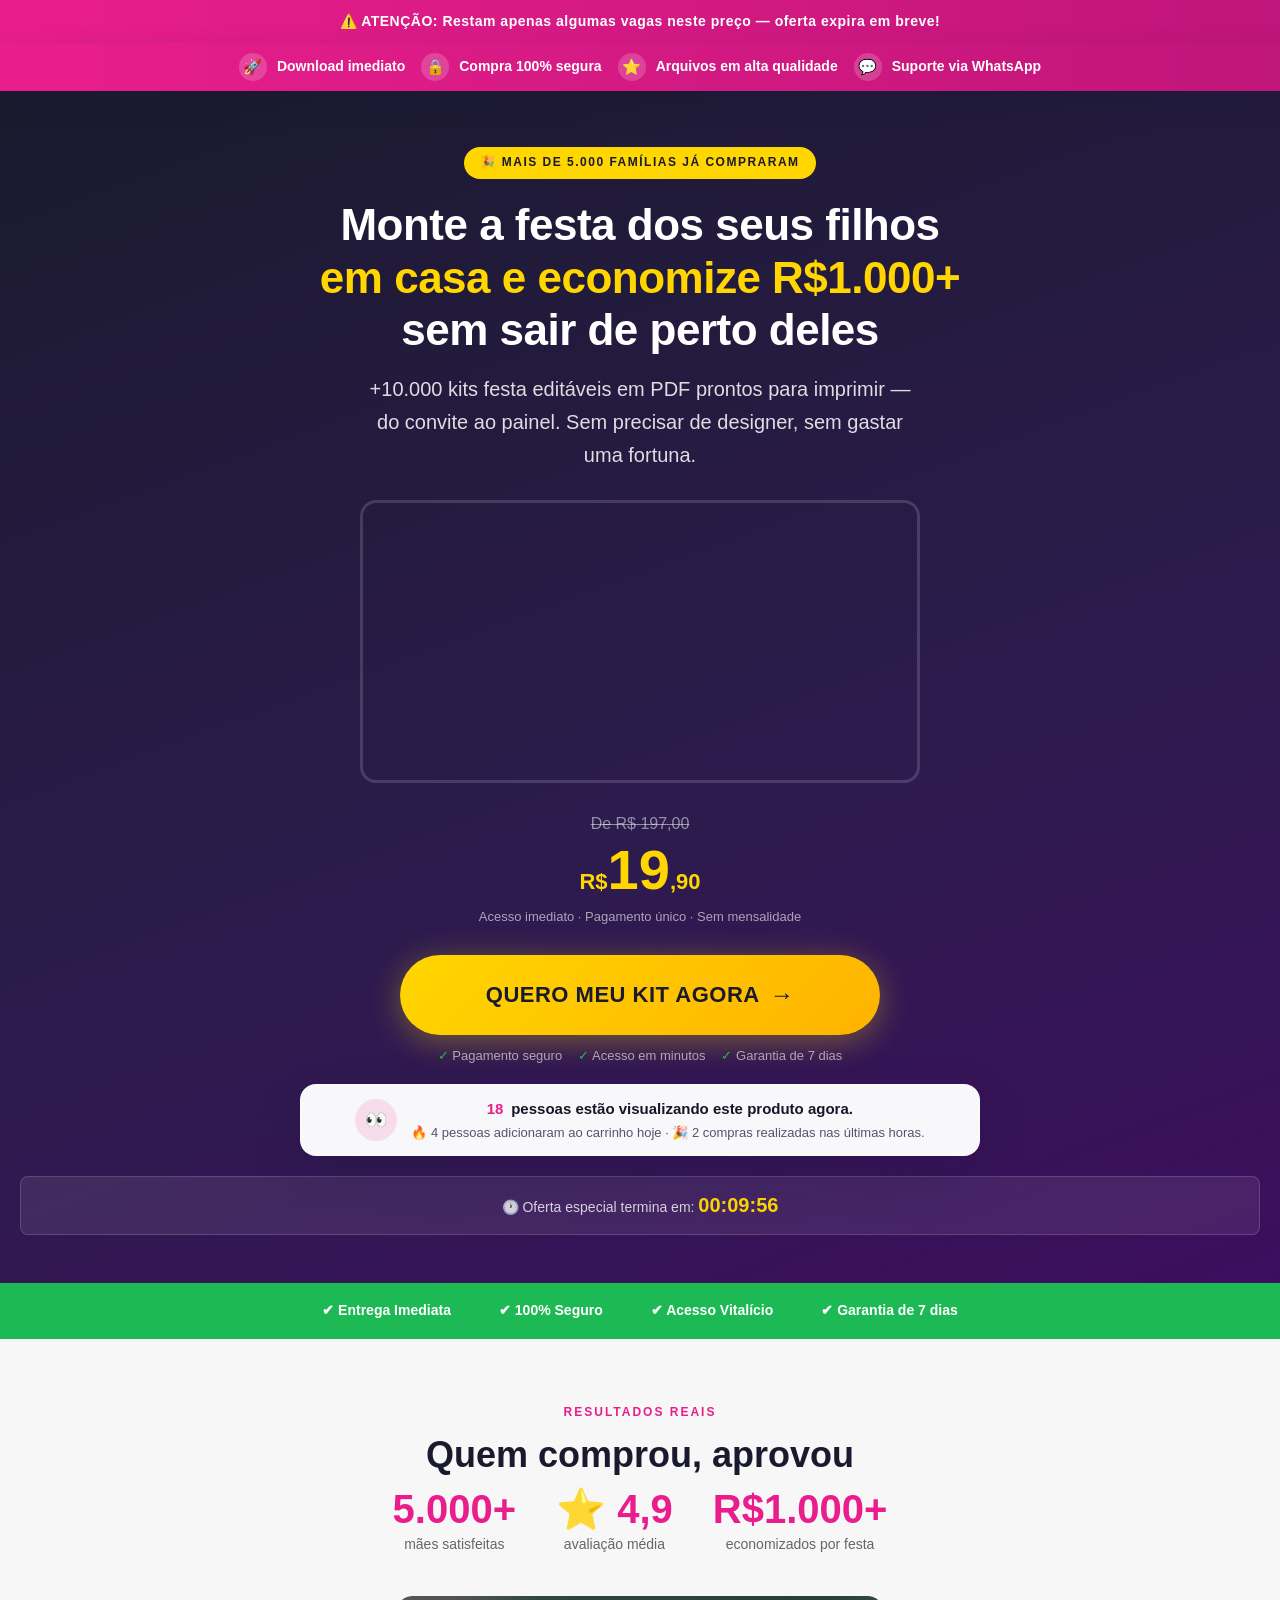
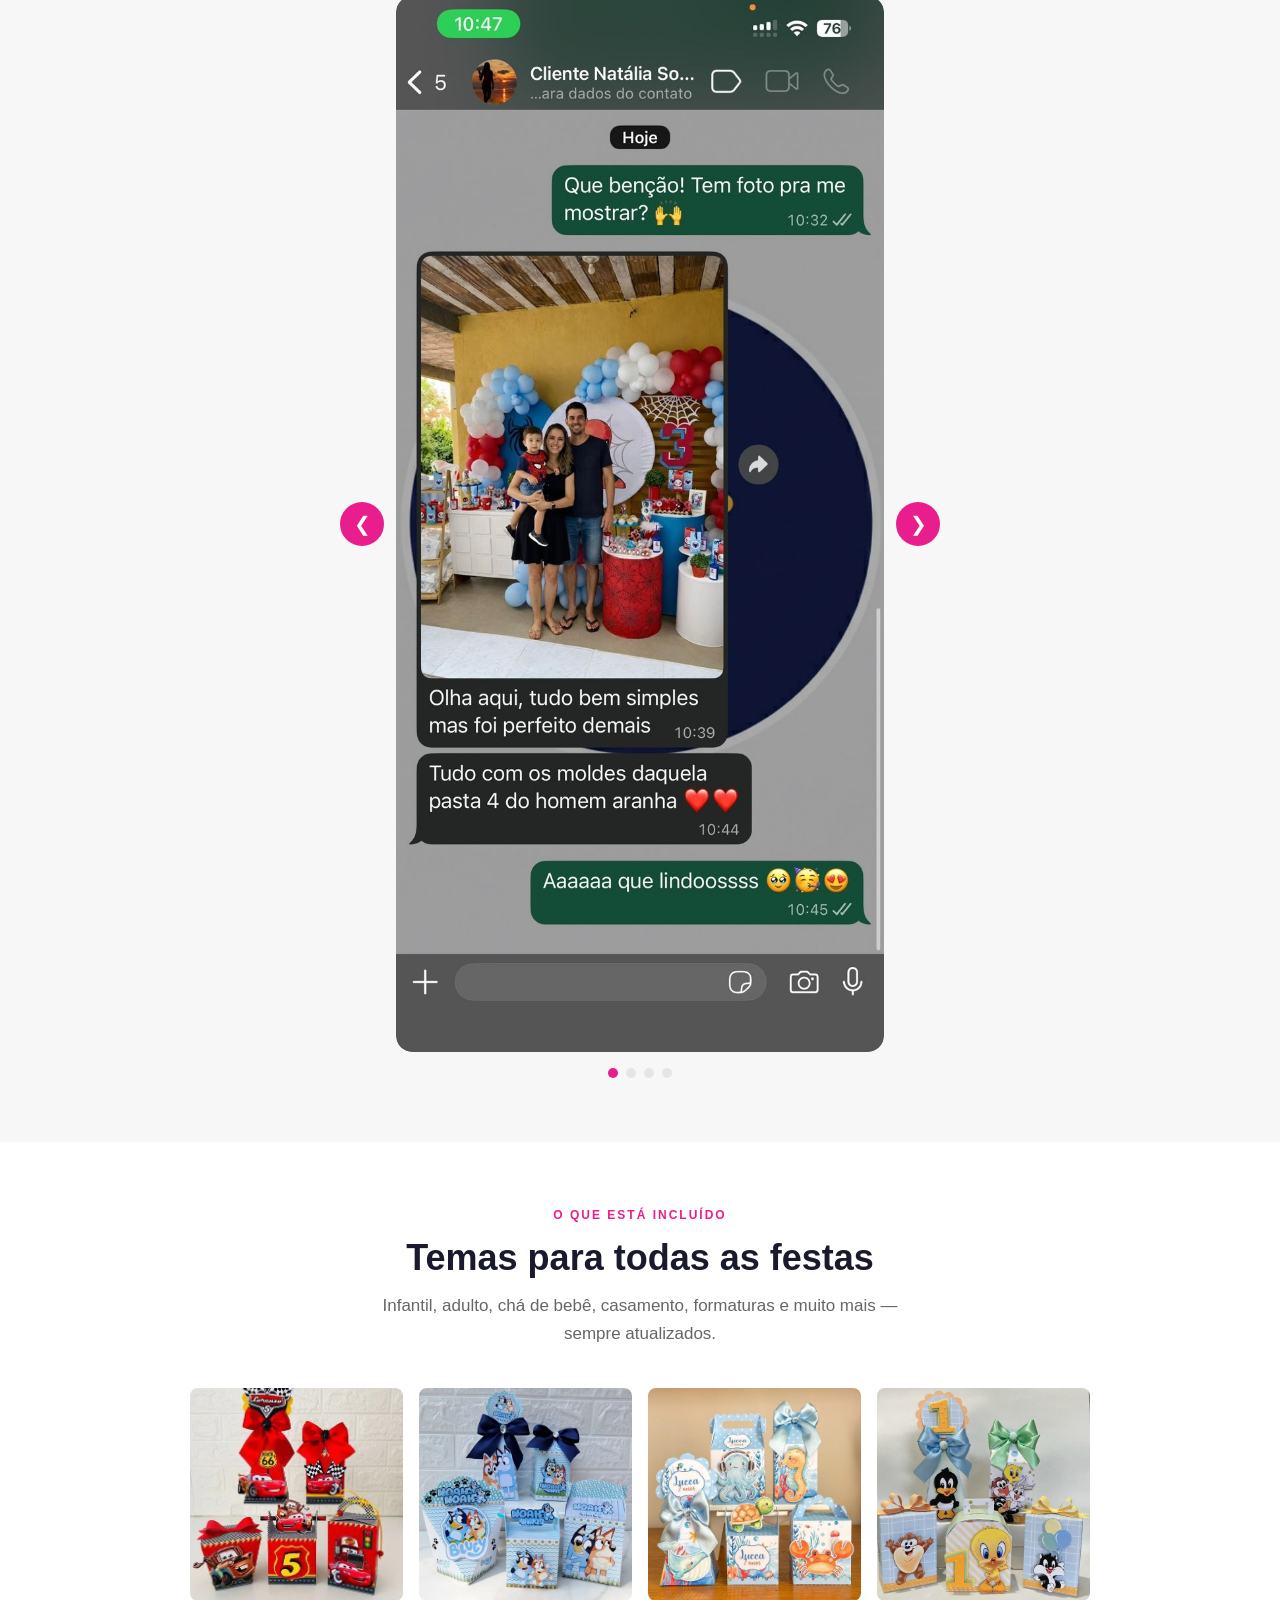
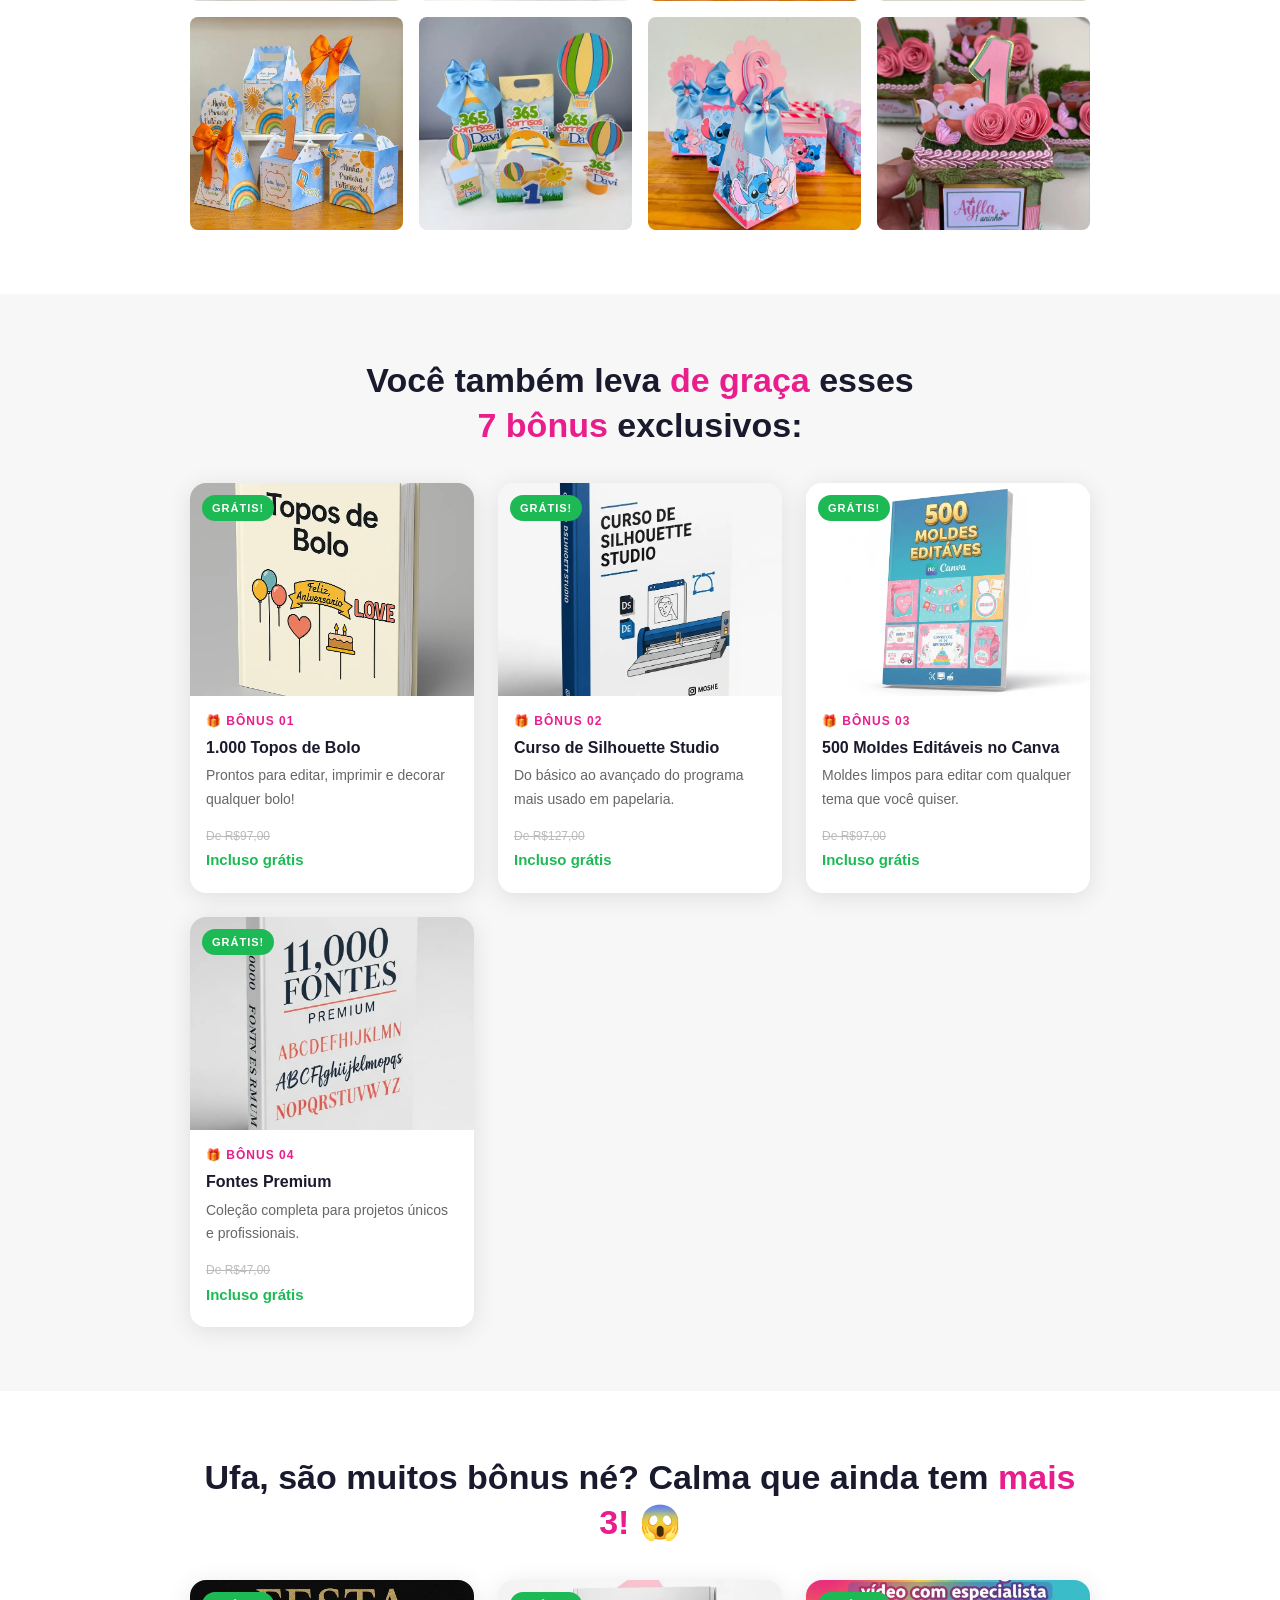
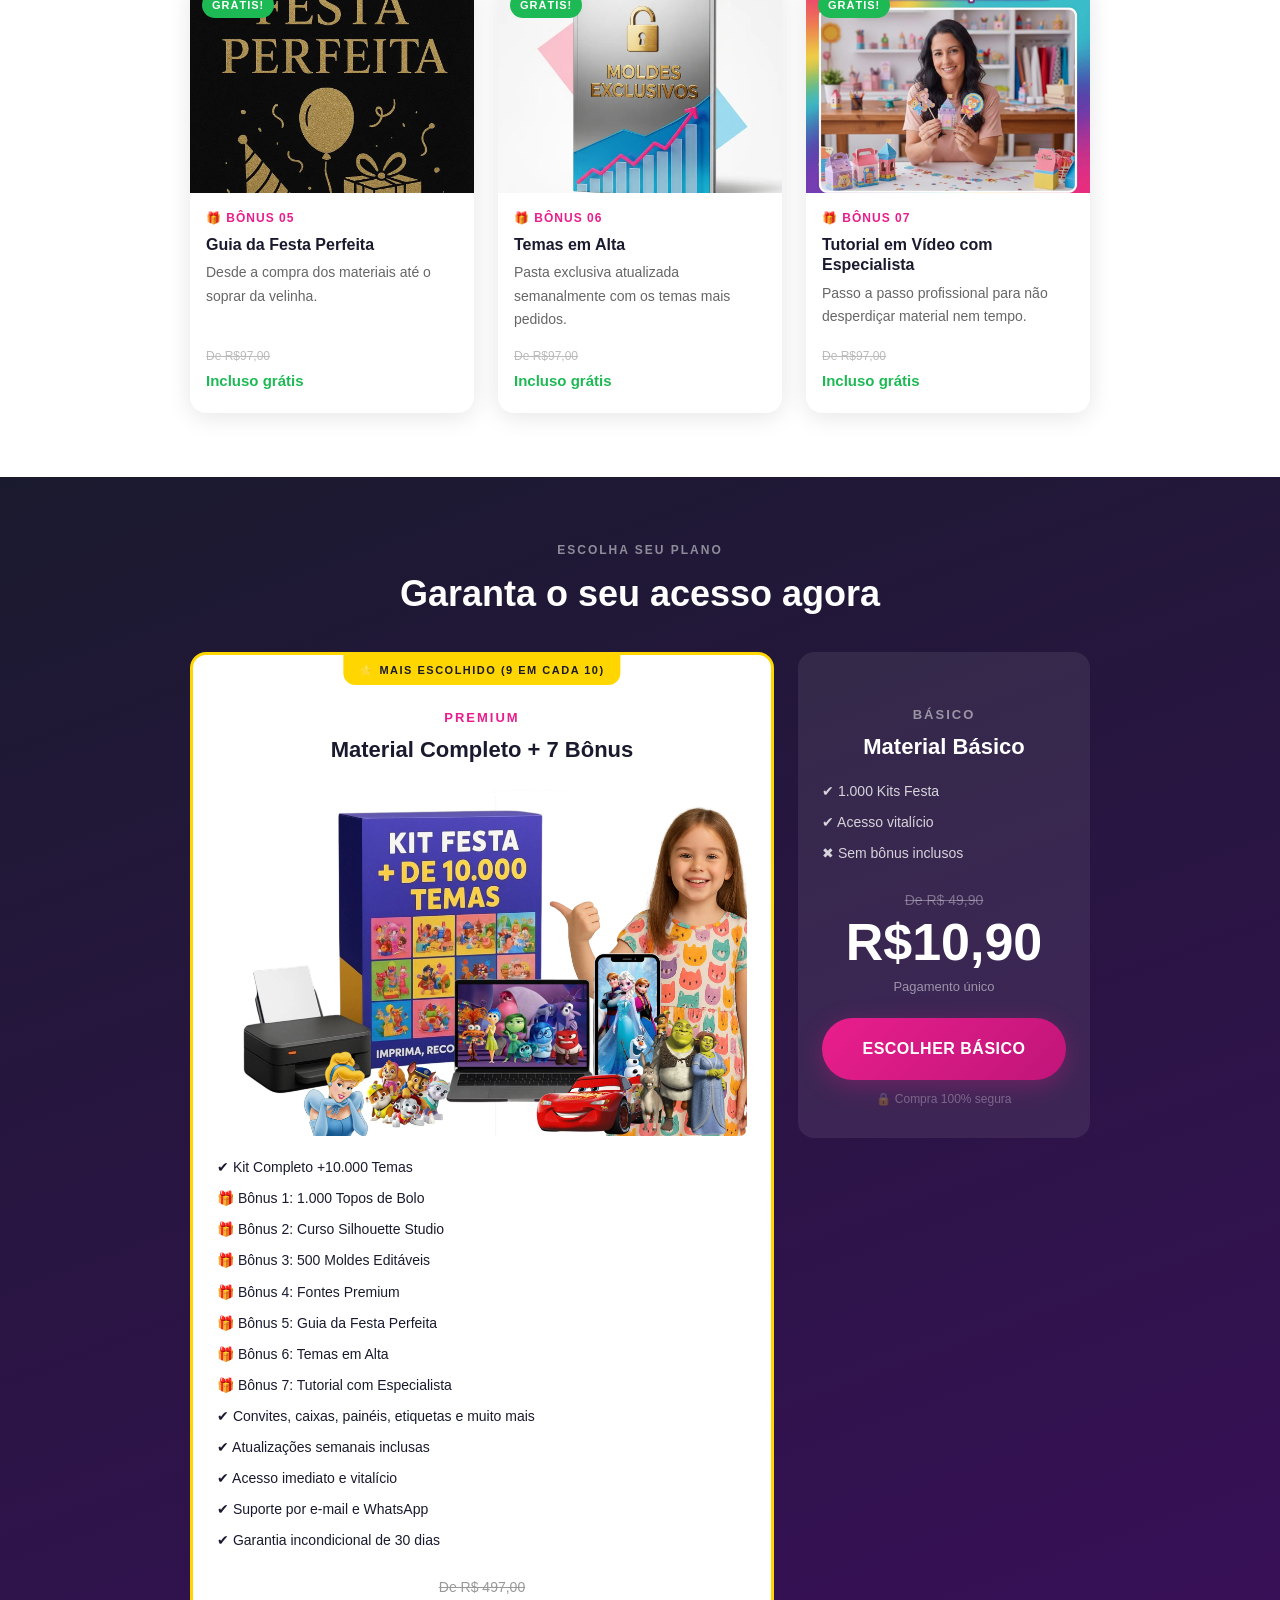
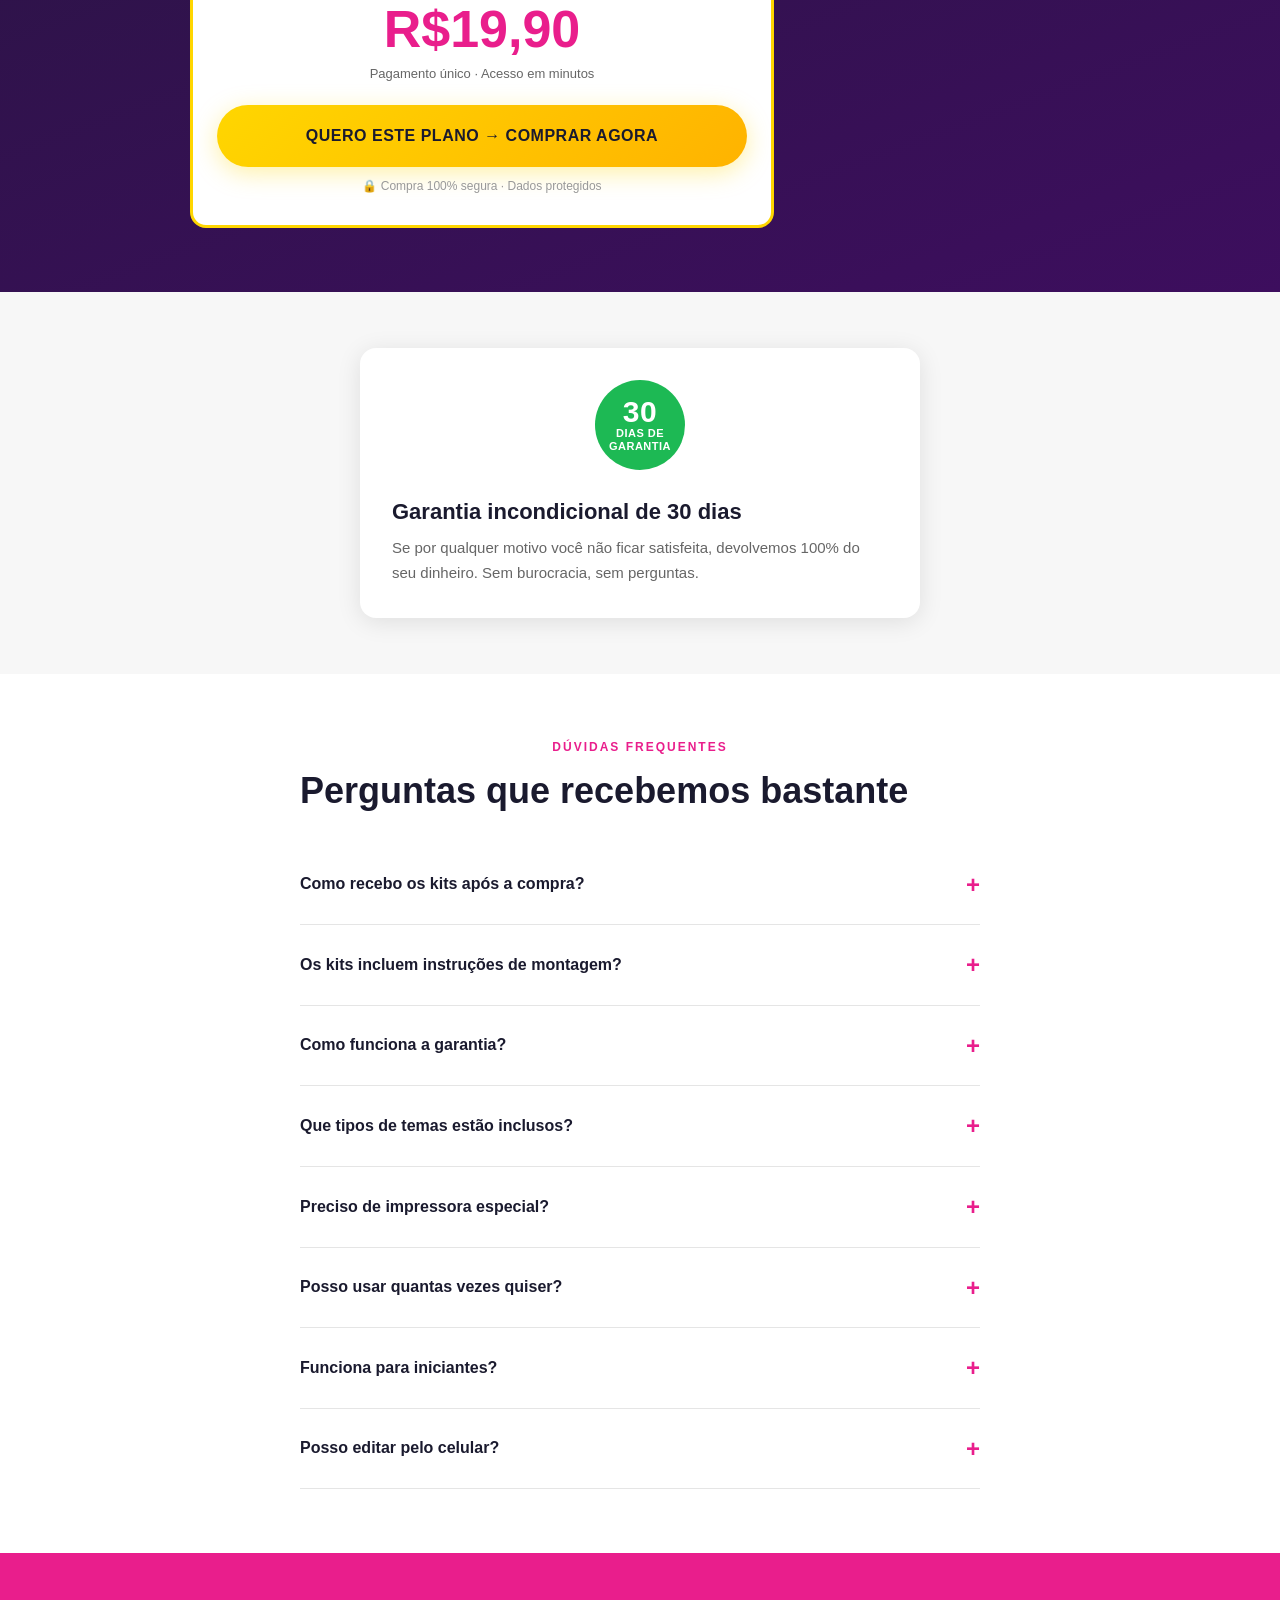
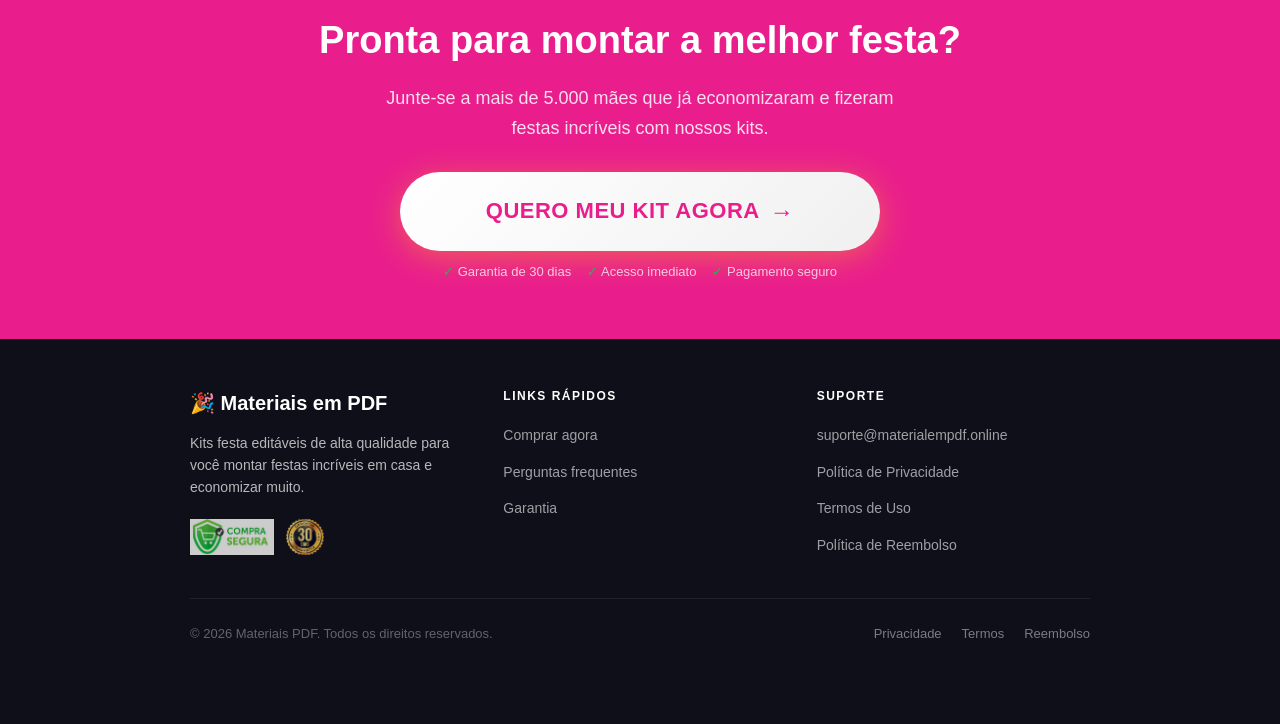
==== commit d054fa32: "atualização da página" ====
--- a/index.html
+++ b/index.html
@@ -45,6 +45,9 @@
         src="https://www.facebook.com/tr?id=2040276260250416&ev=PageView&noscript=1"
     /></noscript>
 
+    <link rel="stylesheet" href="popup.css" />
+    <link rel="stylesheet" href="benefits-bar.css" />
+    <link rel="stylesheet" href="view-counter.css" />
     <style>
       /* ===== RESET & BASE ===== */
       *,
@@ -103,9 +106,11 @@
         font-size: 14px;
         font-weight: 700;
         letter-spacing: 0.5px;
-        position: sticky;
+        position: fixed;
+        left: 0;
+        right: 0;
         top: 0;
-        z-index: 100;
+        z-index: 1000;
       }
 
       .top-bar span {
@@ -1083,6 +1088,25 @@
           <span>Pagamento seguro</span>
           <span>Acesso em minutos</span>
           <span>Garantia de 7 dias</span>
+        </div>
+      </div>
+
+      <div
+        id="view-counter"
+        class="view-counter"
+        aria-live="polite"
+        aria-atomic="true"
+      >
+        <div class="view-counter__icon">👀</div>
+        <div class="view-counter__content">
+          <div class="view-counter__text">
+            <span class="view-counter__value">18</span> pessoas estão
+            visualizando este produto agora.
+          </div>
+          <div class="view-counter__meta">
+            🔥 4 pessoas adicionaram ao carrinho hoje · 🎉 2 compras realizadas
+            nas últimas horas.
+          </div>
         </div>
       </div>
 
@@ -1863,20 +1887,25 @@
       function updateCountdown() {
         const el = document.getElementById("countdown");
         if (!el) return;
+
         const stored = localStorage.getItem("cd_end");
-        let end;
-        if (stored) {
-          end = parseInt(stored);
-        } else {
-          end = Date.now() + (23 * 3600 + 47 * 60 + 13) * 1000;
+        let end = stored ? parseInt(stored, 10) : NaN;
+
+        if (isNaN(end) || end <= Date.now()) {
+          end = Date.now() + 10 * 60 * 1000; // 10 minutos
           localStorage.setItem("cd_end", end);
         }
+
         const diff = Math.max(0, end - Date.now());
         const h = Math.floor(diff / 3600000);
         const m = Math.floor((diff % 3600000) / 60000);
         const s = Math.floor((diff % 60000) / 1000);
+
         el.textContent = `${String(h).padStart(2, "0")}:${String(m).padStart(2, "0")}:${String(s).padStart(2, "0")}`;
-        if (diff > 0) setTimeout(updateCountdown, 1000);
+
+        if (diff > 0) {
+          setTimeout(updateCountdown, 1000);
+        }
       }
       updateCountdown();
 
@@ -1930,5 +1959,8 @@
         });
       });
     </script>
+    <script src="popup.js"></script>
+    <script src="benefits-bar.js"></script>
+    <script src="view-counter.js"></script>
   </body>
 </html>
--- a/popup.css
+++ b/popup.css
@@ -0,0 +1,71 @@
+/* Popup de prova social discreto
+ * Aparece de baixo para cima com fade e não bloqueia a interação da página.
+ */
+
+#social-popup {
+  position: fixed;
+  left: 20px;
+  bottom: 20px;
+  z-index: 9999;
+  pointer-events: none;
+  width: auto;
+  max-width: 320px;
+  min-width: 280px;
+  opacity: 0;
+  transform: translateY(20px);
+  transition: opacity 0.35s ease, transform 0.35s ease;
+}
+
+#social-popup.visible {
+  opacity: 1;
+  transform: translateY(0);
+}
+
+.social-popup__card {
+  display: flex;
+  align-items: center;
+  gap: 12px;
+  padding: 14px 16px;
+  background: rgba(30, 32, 51, 0.96);
+  color: #ffffff;
+  border-radius: 18px;
+  box-shadow: 0 18px 45px rgba(0, 0, 0, 0.18);
+  backdrop-filter: blur(12px);
+  border: 1px solid rgba(255, 255, 255, 0.08);
+}
+
+.social-popup__icon {
+  display: inline-flex;
+  width: 40px;
+  height: 40px;
+  align-items: center;
+  justify-content: center;
+  border-radius: 50%;
+  background: rgba(255, 255, 255, 0.12);
+  font-size: 18px;
+}
+
+.social-popup__message {
+  font-size: 14px;
+  line-height: 1.4;
+  font-weight: 600;
+}
+
+@media (max-width: 640px) {
+  #social-popup {
+    left: 12px;
+    right: 12px;
+    bottom: 12px;
+    max-width: none;
+    min-width: 0;
+  }
+
+  .social-popup__card {
+    padding: 12px 14px;
+    gap: 10px;
+  }
+
+  .social-popup__message {
+    font-size: 13px;
+  }
+}
--- a/benefits-bar.css
+++ b/benefits-bar.css
@@ -0,0 +1,102 @@
+/* Barra fixa de benefícios no topo da página.
+ * Estilo mais discreto e limpo, mantendo a identidade visual.
+ */
+
+:root {
+  --benefits-bar-height: 44px;
+  --benefits-bar-bg: linear-gradient(90deg, #e91e8c 0%, #c0157a 100%);
+  --benefits-bar-text: #ffffff;
+  --benefits-bar-border: rgba(255, 255, 255, 0.12);
+  --benefits-bar-shadow: 0 10px 30px rgba(16, 24, 56, 0.16);
+  --benefits-bar-accent: #ffffff;
+}
+
+#benefits-bar {
+  position: fixed;
+  top: 0;
+  left: 0;
+  width: 100%;
+  z-index: 9998;
+  pointer-events: none;
+  opacity: 0;
+  transform: translateY(-100%);
+  animation: benefitsBarIntro 0.55s ease-out forwards;
+}
+
+#benefits-bar.visible {
+  opacity: 1;
+  transform: translateY(0);
+}
+
+.benefits-bar__inner {
+  width: 100%;
+  min-height: var(--benefits-bar-height);
+  display: flex;
+  flex-wrap: wrap;
+  align-items: center;
+  justify-content: center;
+  gap: 16px;
+  padding: 10px 24px;
+  background: var(--benefits-bar-bg);
+  box-shadow: var(--benefits-bar-shadow);
+  font-size: 14px;
+  color: var(--benefits-bar-text);
+  pointer-events: auto;
+}
+
+.benefits-bar__item {
+  display: inline-flex;
+  align-items: center;
+  gap: 10px;
+  white-space: nowrap;
+  font-weight: 600;
+}
+
+.benefits-bar__icon {
+  display: inline-flex;
+  align-items: center;
+  justify-content: center;
+  width: 28px;
+  height: 28px;
+  border-radius: 50%;
+  background: rgba(255, 255, 255, 0.18);
+  color: var(--benefits-bar-accent);
+  font-size: 15px;
+}
+
+@keyframes benefitsBarIntro {
+  from {
+    opacity: 0;
+    transform: translateY(-16px);
+  }
+  to {
+    opacity: 1;
+    transform: translateY(0);
+  }
+}
+
+@media (max-width: 840px) {
+  .benefits-bar__inner {
+    justify-content: center;
+    gap: 12px;
+    padding: 12px 18px;
+  }
+}
+
+@media (max-width: 600px) {
+  .benefits-bar__inner {
+    flex-direction: column;
+    align-items: center;
+    gap: 10px;
+    padding: 14px 16px;
+    background: var(--benefits-bar-bg);
+  }
+
+  .benefits-bar__item {
+    width: 100%;
+    justify-content: center;
+    text-align: center;
+    white-space: normal;
+    padding: 4px 0;
+  }
+}
--- a/view-counter.css
+++ b/view-counter.css
@@ -0,0 +1,76 @@
+/* Componente de prova social discreto para landing page.
+ * Mostra quantas pessoas estão vendo o produto em tempo real.
+ */
+
+.view-counter {
+  width: min(100%, 680px);
+  margin: 18px auto 0;
+  padding: 14px 18px;
+  background: rgba(255, 255, 255, 0.97);
+  border: 1px solid rgba(255, 255, 255, 0.55);
+  box-shadow: 0 18px 50px rgba(12, 24, 48, 0.16);
+  border-radius: 16px;
+  display: flex;
+  align-items: center;
+  gap: 14px;
+  color: #1a1a2e;
+  font-size: 15px;
+  line-height: 1.3;
+  justify-content: center;
+  text-align: center;
+  backdrop-filter: blur(12px);
+}
+
+.view-counter__icon {
+  display: inline-flex;
+  align-items: center;
+  justify-content: center;
+  width: 42px;
+  height: 42px;
+  border-radius: 50%;
+  background: rgba(233, 30, 140, 0.12);
+  color: #e91e8c;
+  font-size: 18px;
+}
+
+.view-counter__content {
+  display: grid;
+  gap: 6px;
+}
+
+.view-counter__text {
+  font-weight: 700;
+  color: #161627;
+}
+
+.view-counter__value {
+  display: inline-flex;
+  align-items: center;
+  justify-content: center;
+  min-width: 24px;
+  color: #e91e8c;
+  transition: transform 0.25s ease, opacity 0.25s ease;
+}
+
+.view-counter__value.animate {
+  transform: translateY(-4px);
+  opacity: 0.72;
+}
+
+.view-counter__meta {
+  font-size: 13px;
+  color: #54546f;
+}
+
+@media (max-width: 640px) {
+  .view-counter {
+    flex-direction: column;
+    align-items: center;
+    padding: 16px 16px;
+    gap: 12px;
+  }
+
+  .view-counter__content {
+    gap: 8px;
+  }
+}
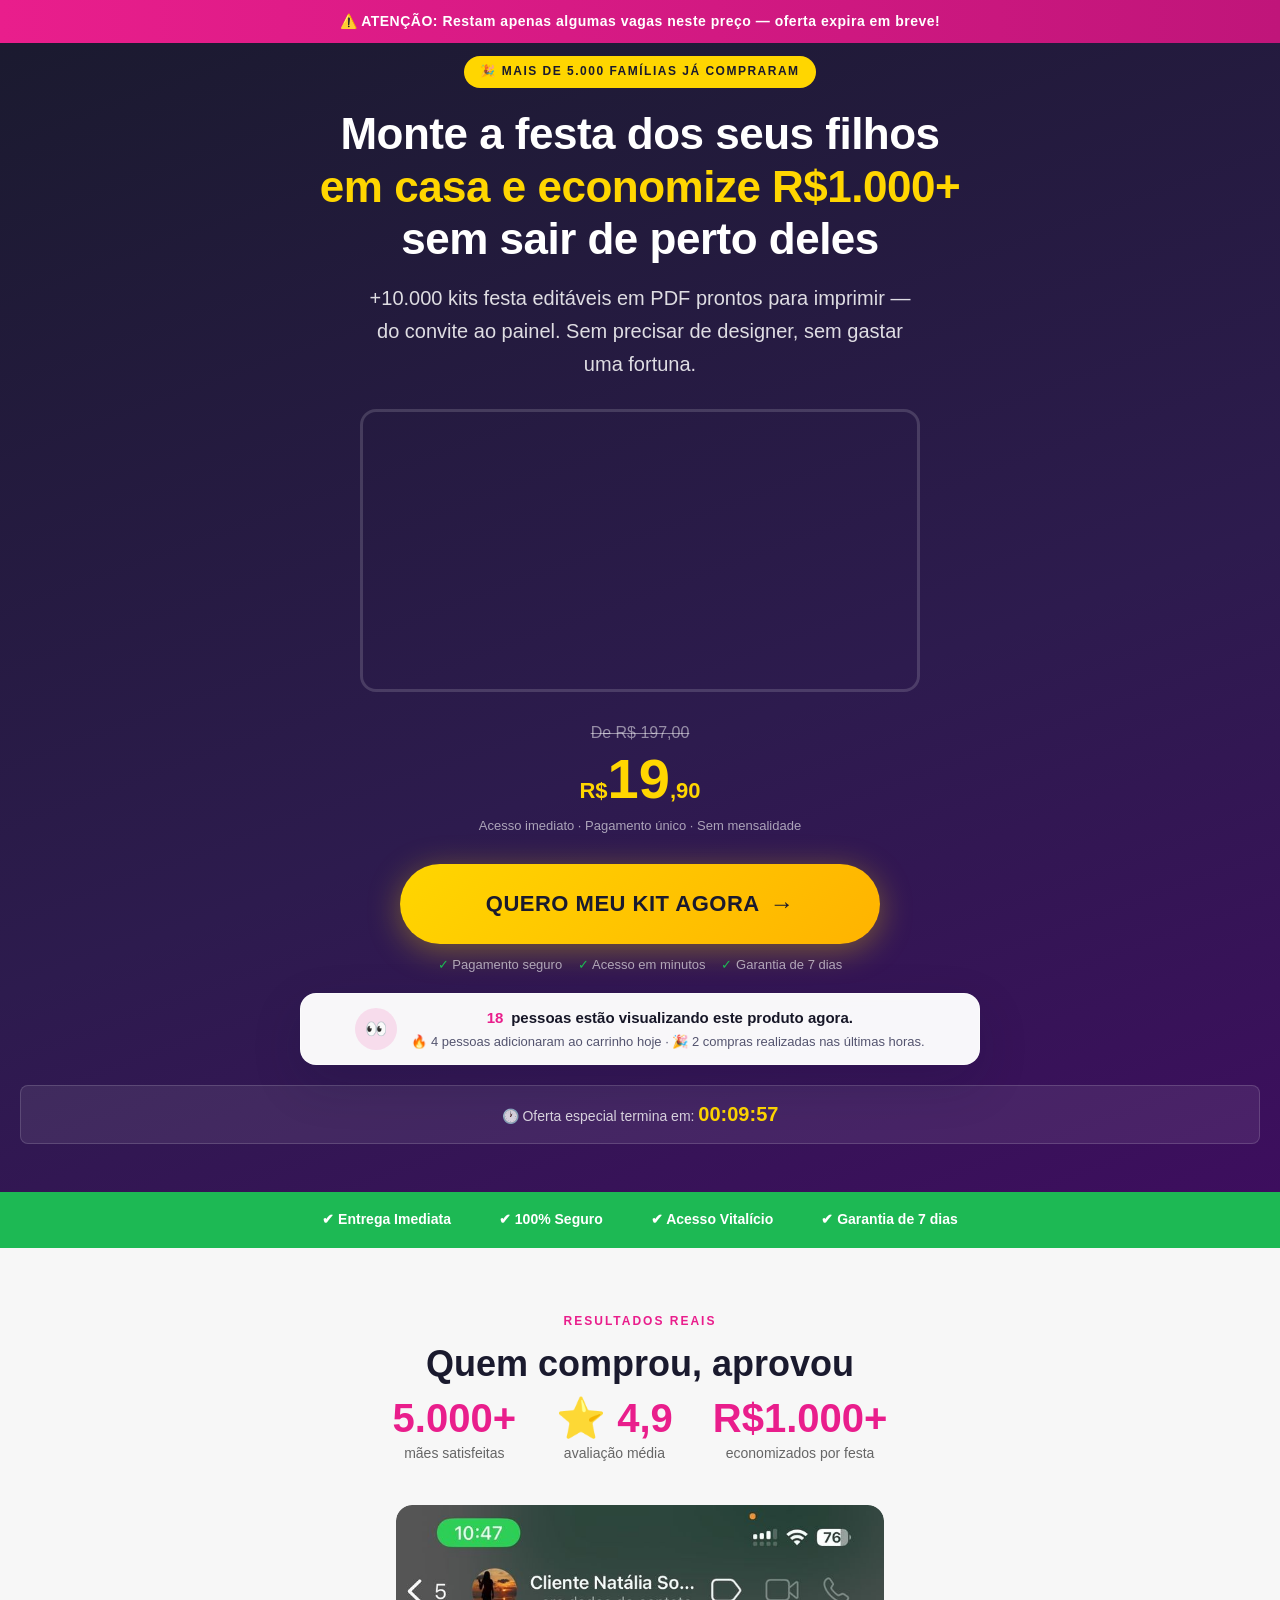
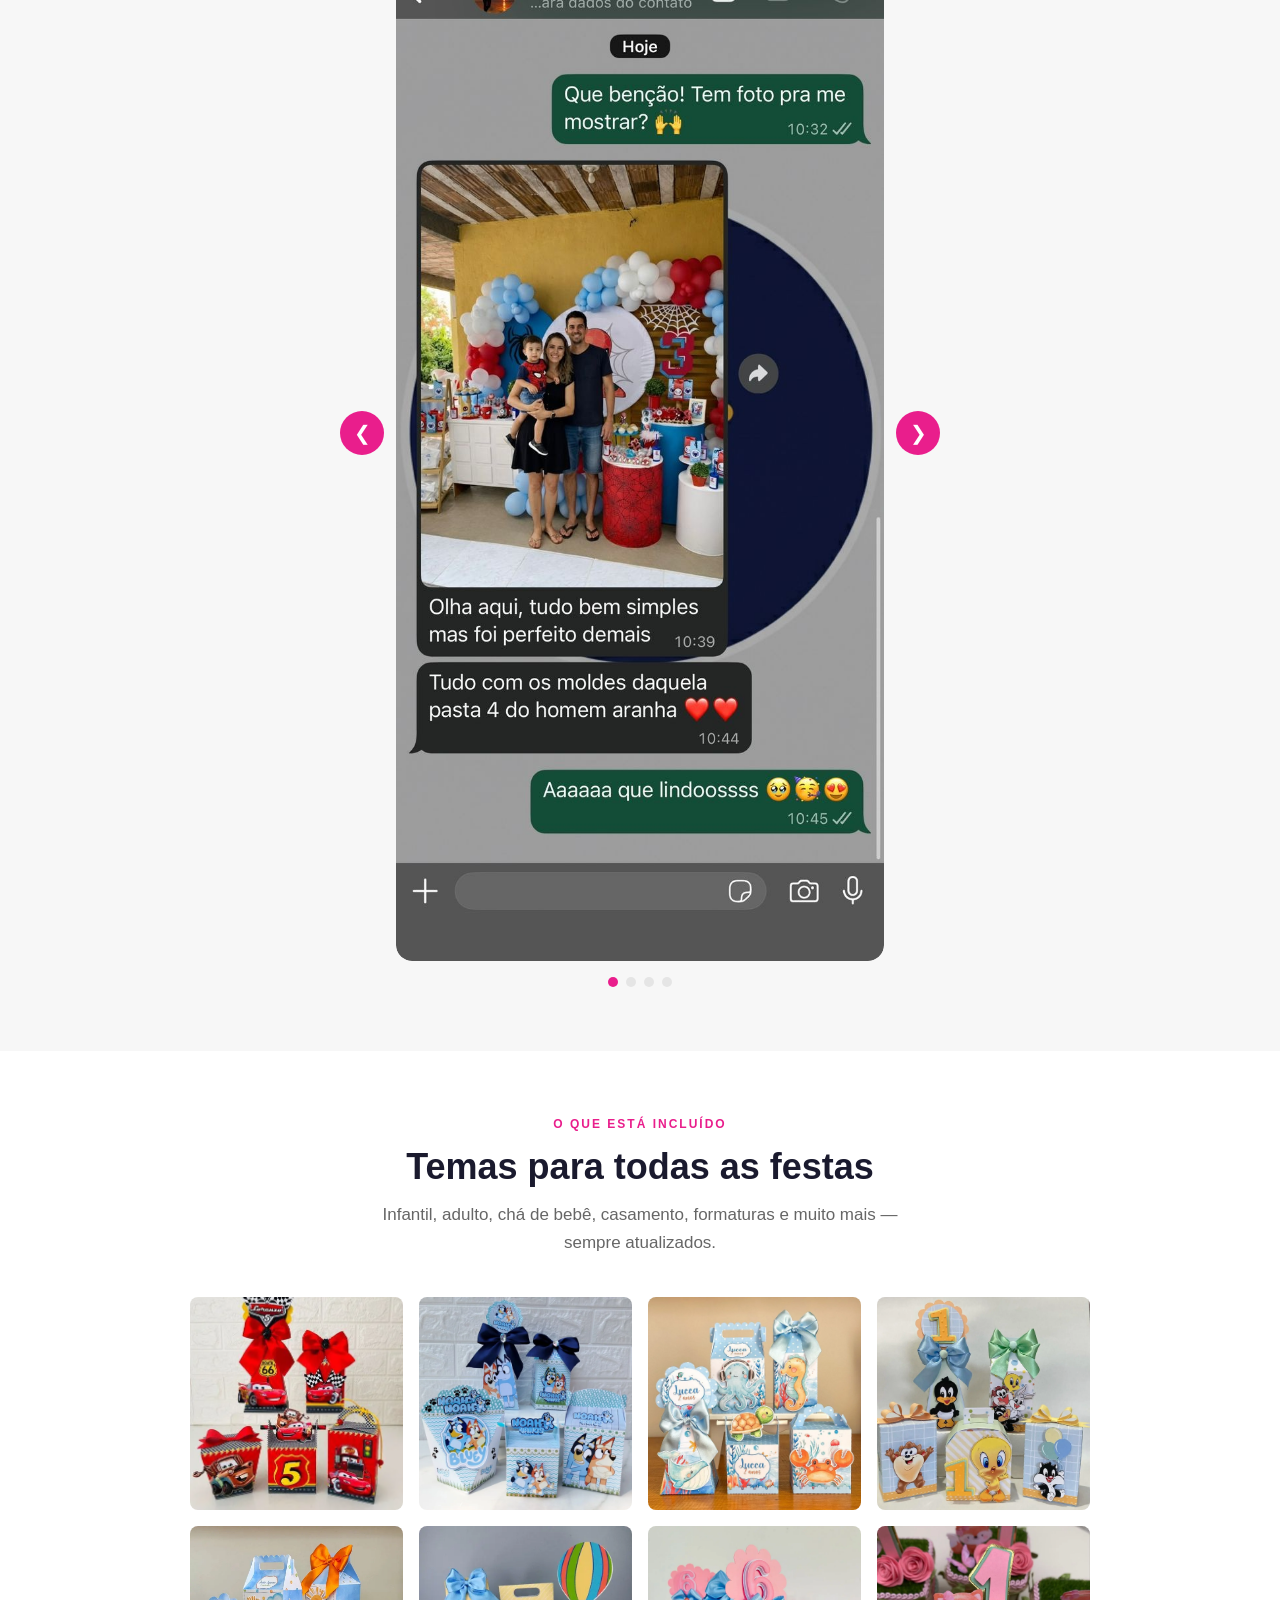
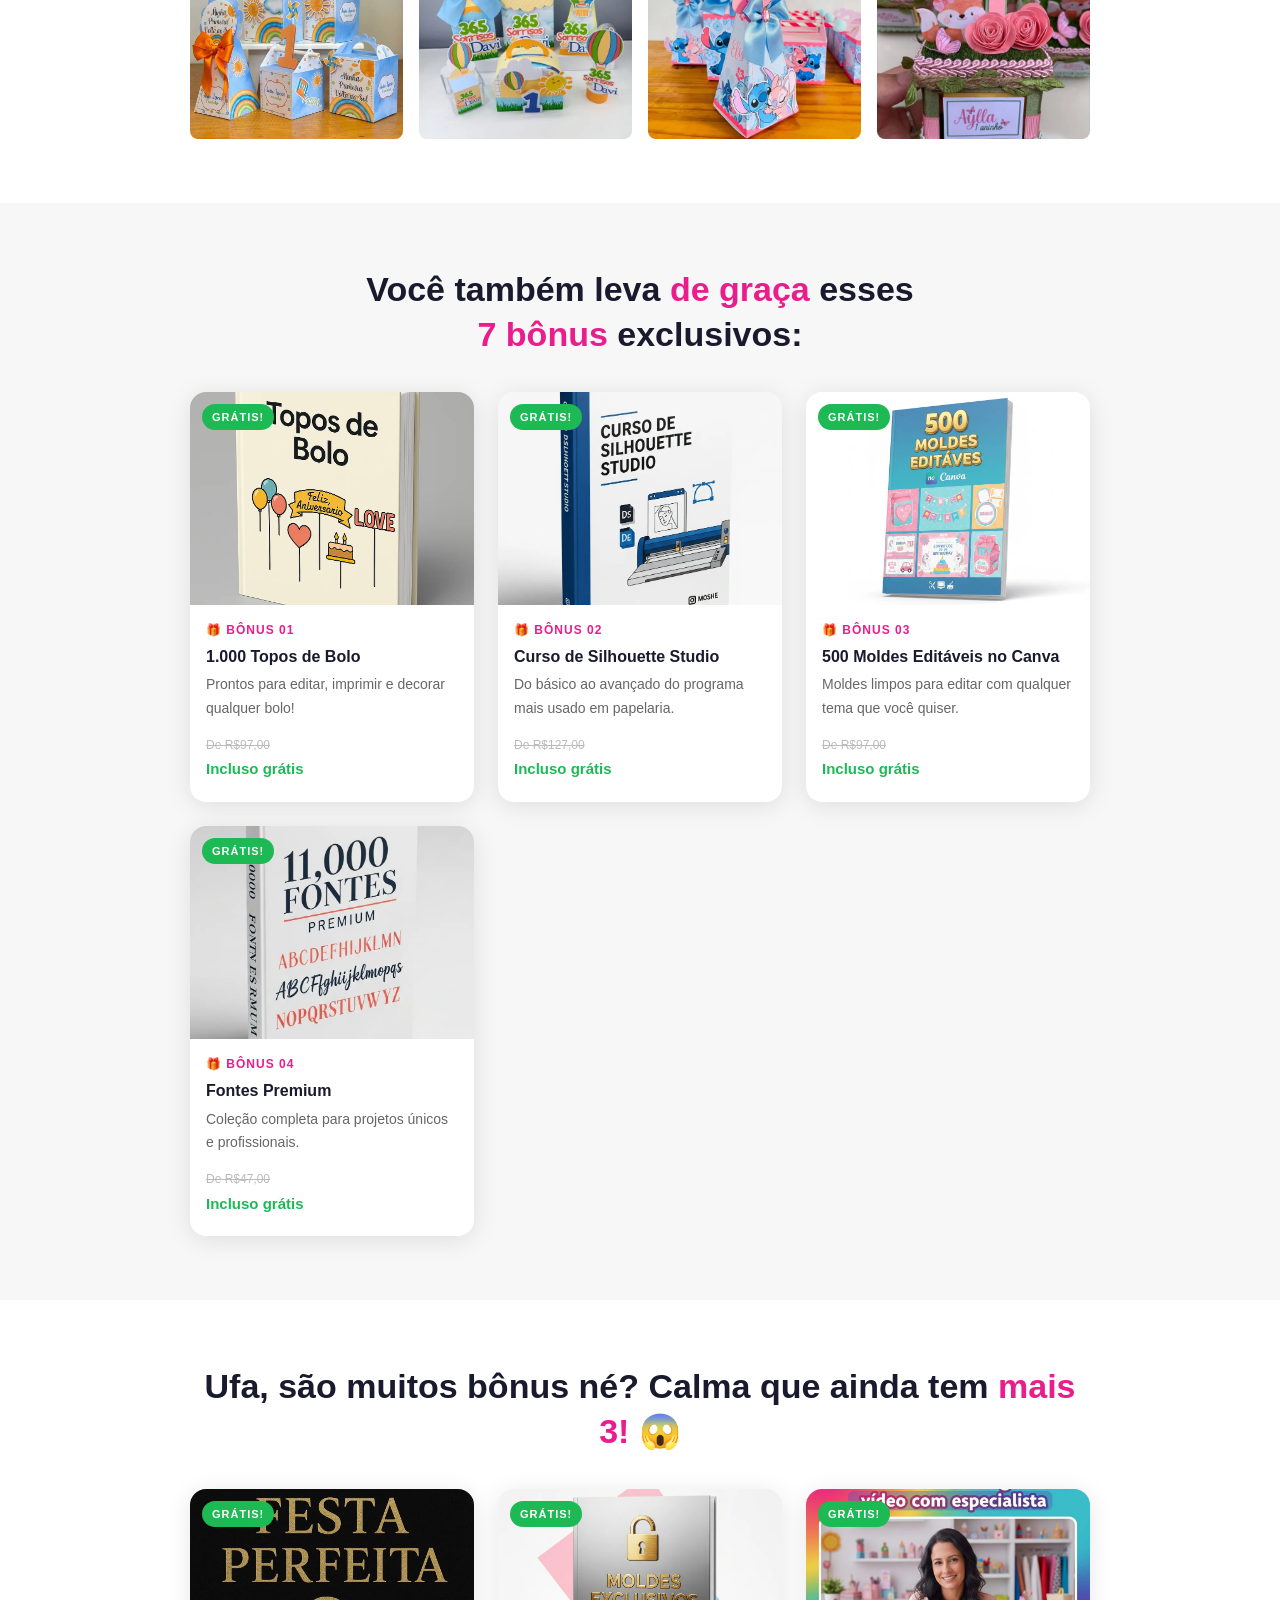
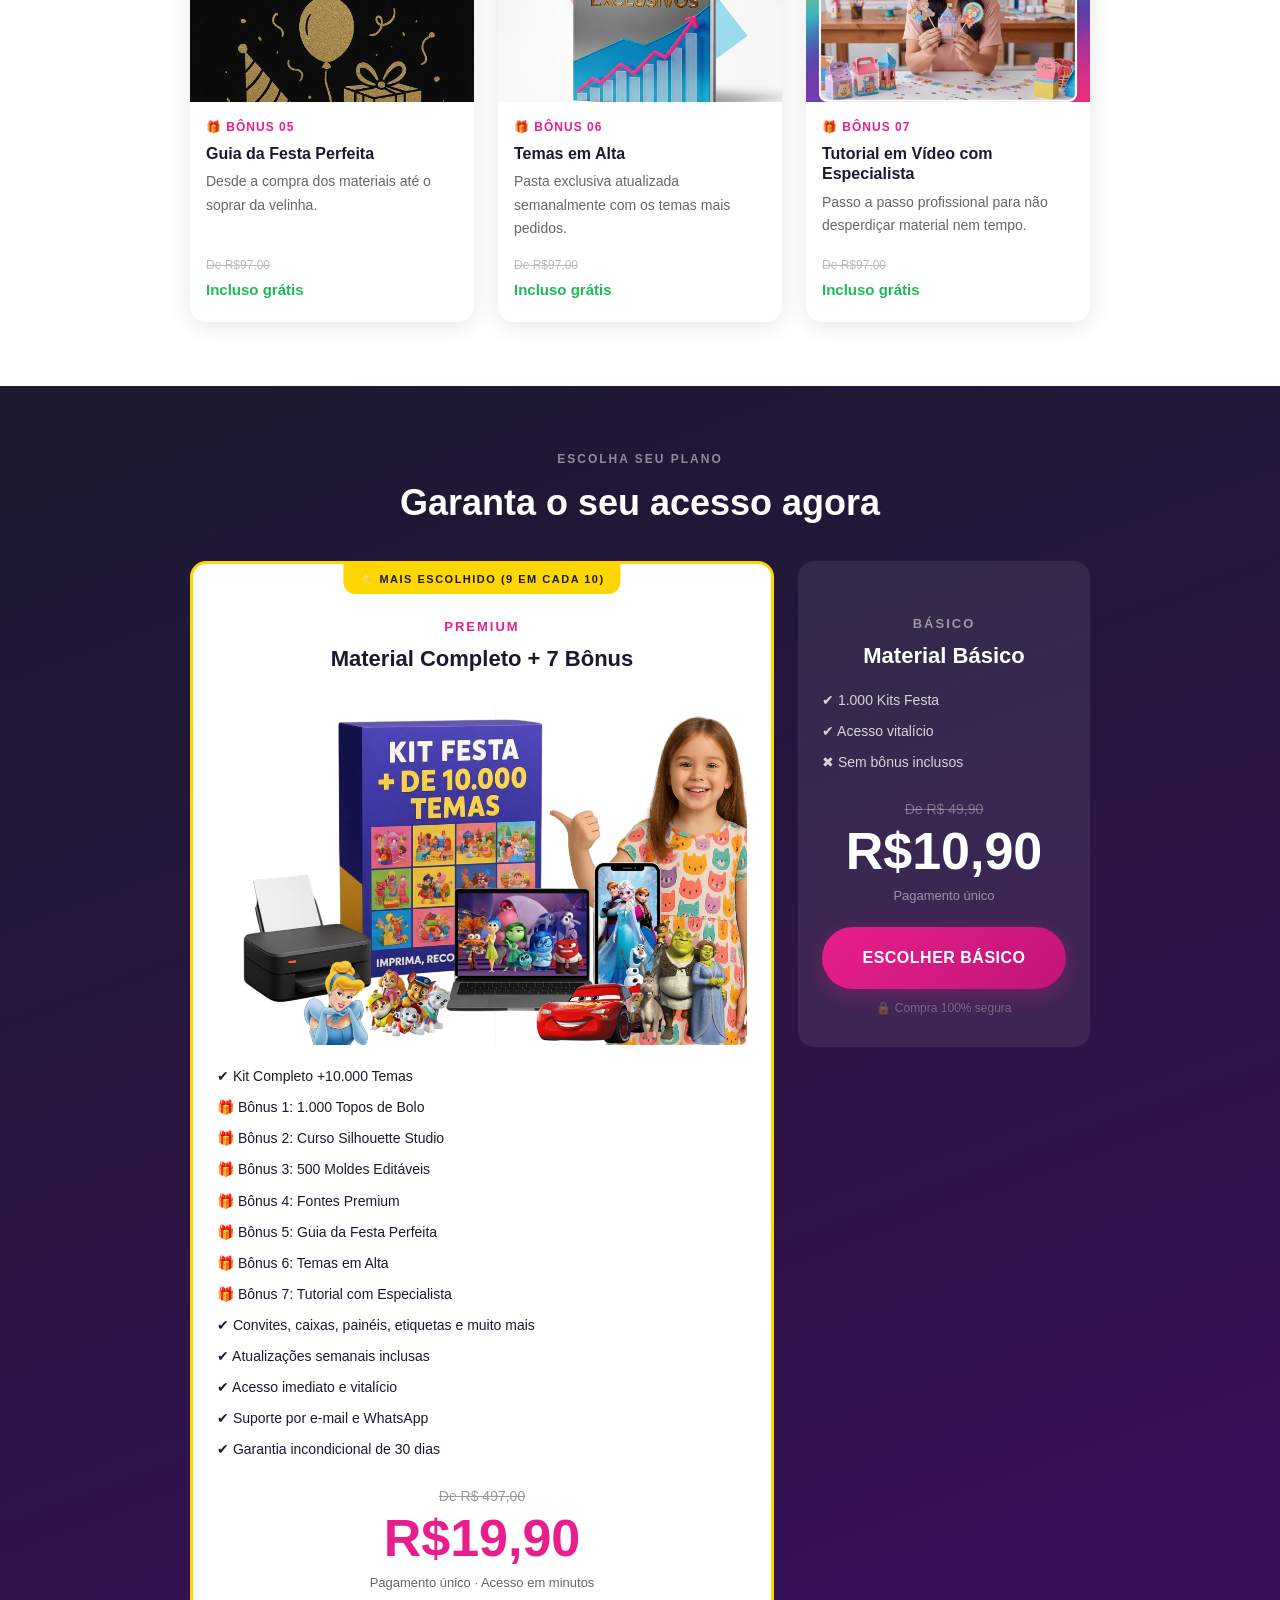
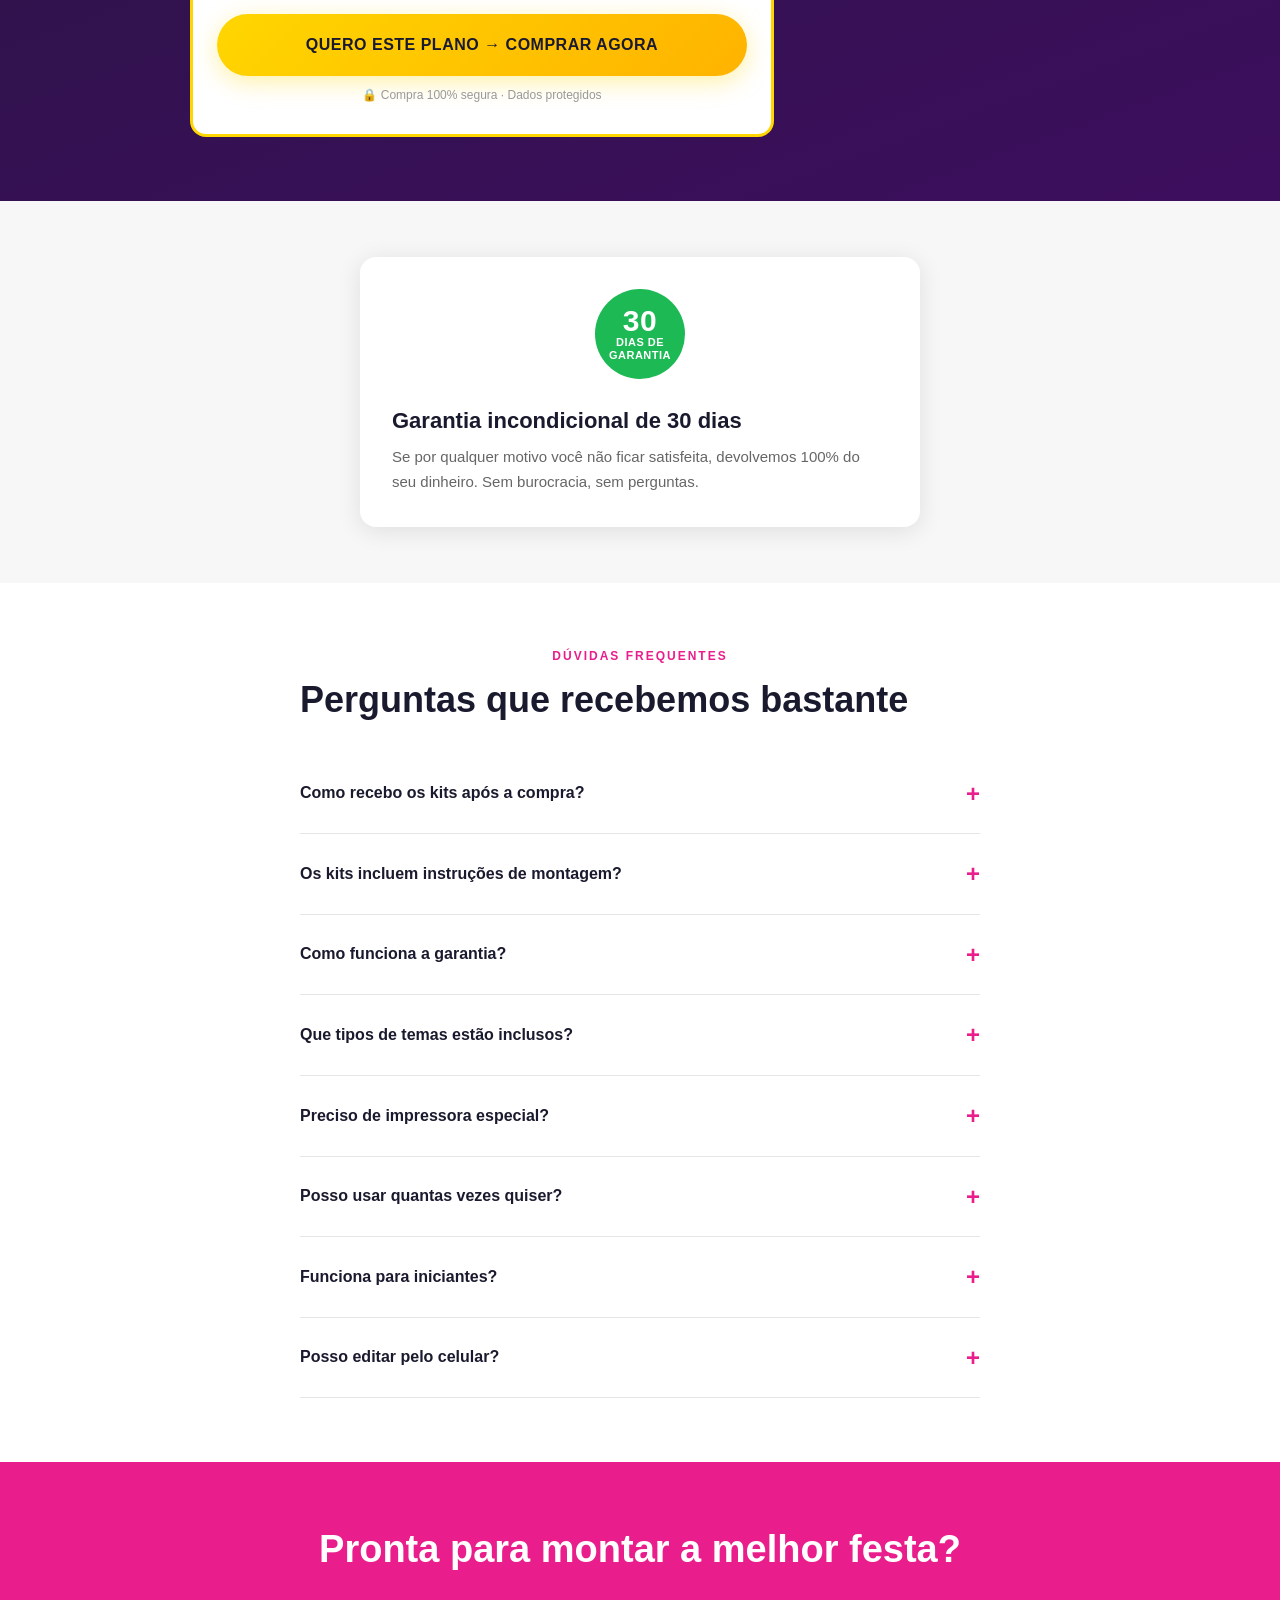
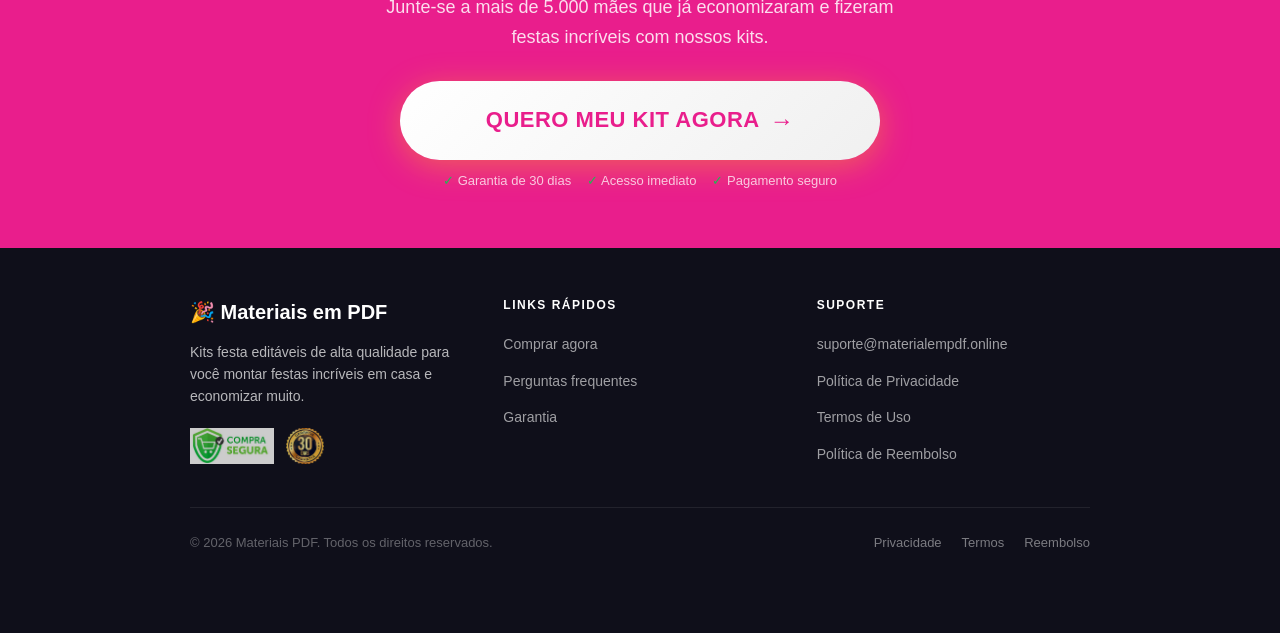
==== commit 786c14c6: "atualização" ====
--- a/index.html
+++ b/index.html
@@ -46,7 +46,6 @@
     /></noscript>
 
     <link rel="stylesheet" href="popup.css" />
-    <link rel="stylesheet" href="benefits-bar.css" />
     <link rel="stylesheet" href="view-counter.css" />
     <style>
       /* ===== RESET & BASE ===== */
@@ -1960,7 +1959,6 @@
       });
     </script>
     <script src="popup.js"></script>
-    <script src="benefits-bar.js"></script>
     <script src="view-counter.js"></script>
   </body>
 </html>
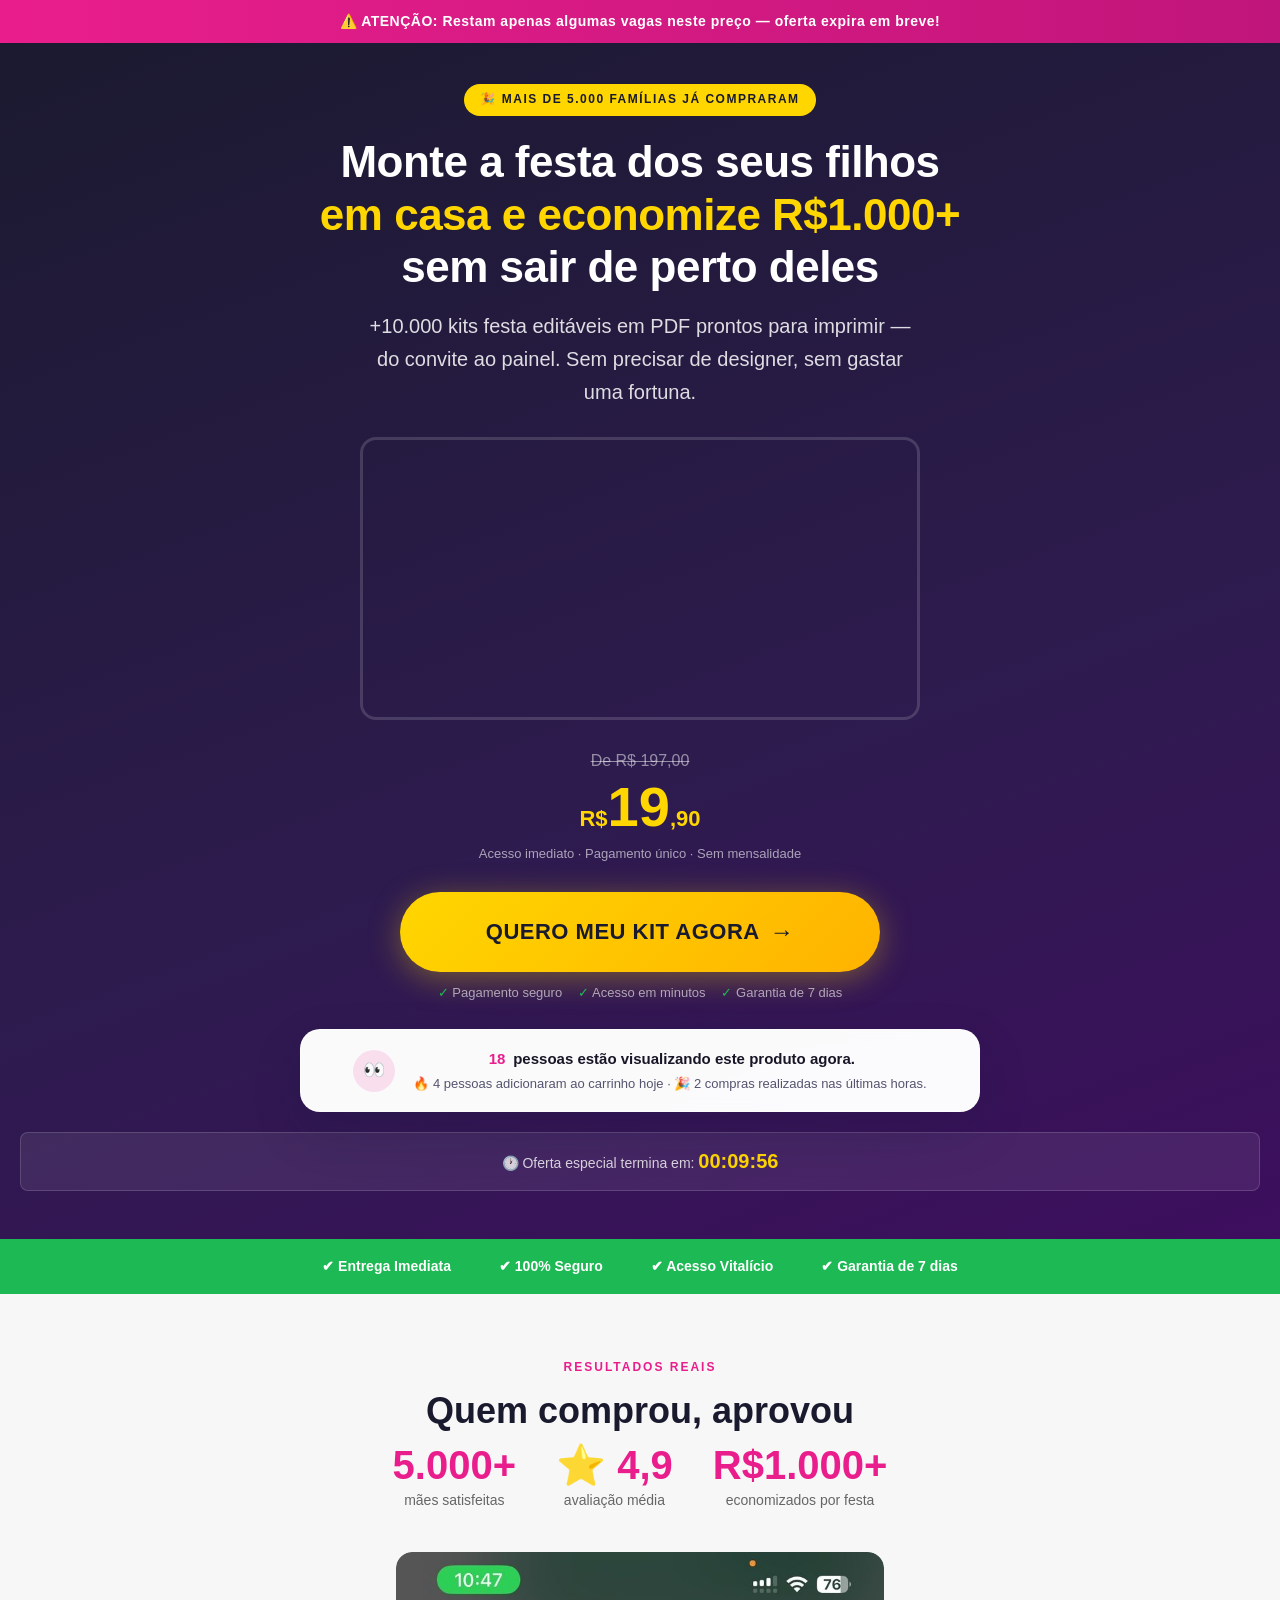
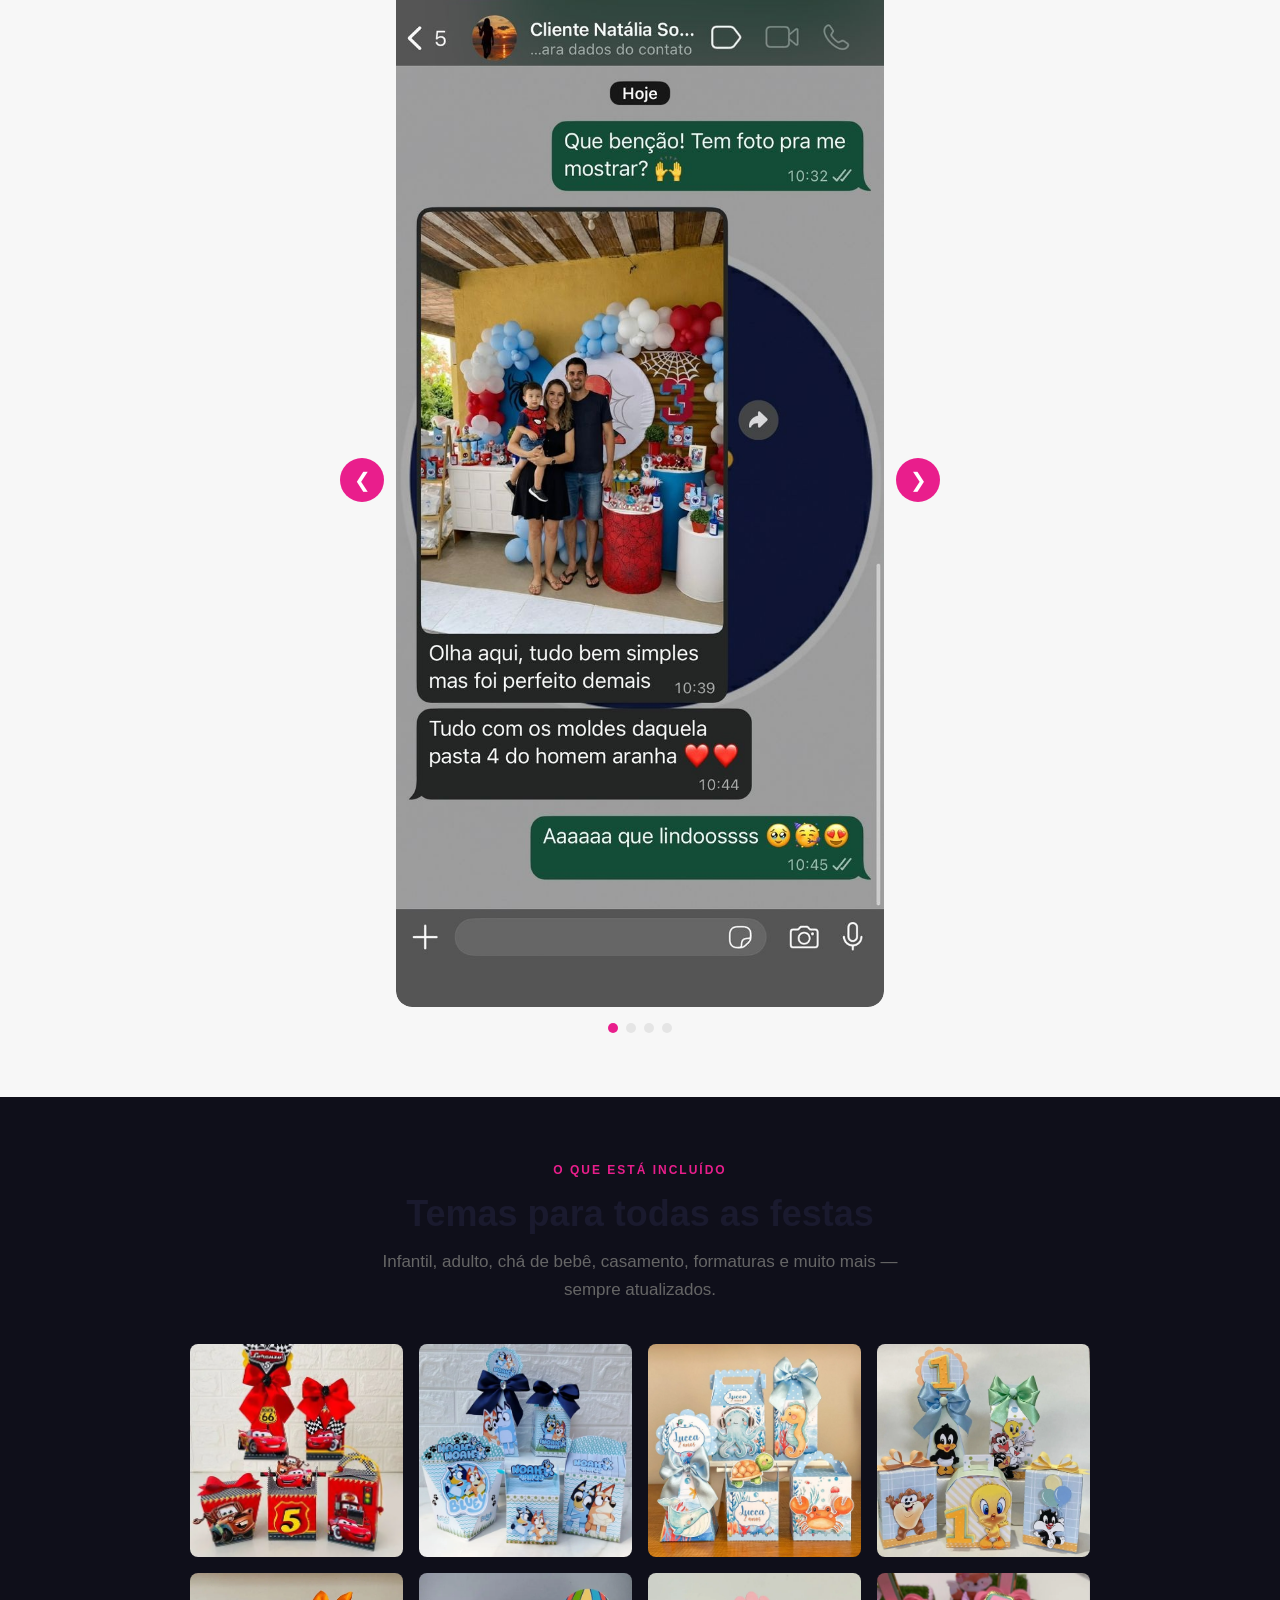
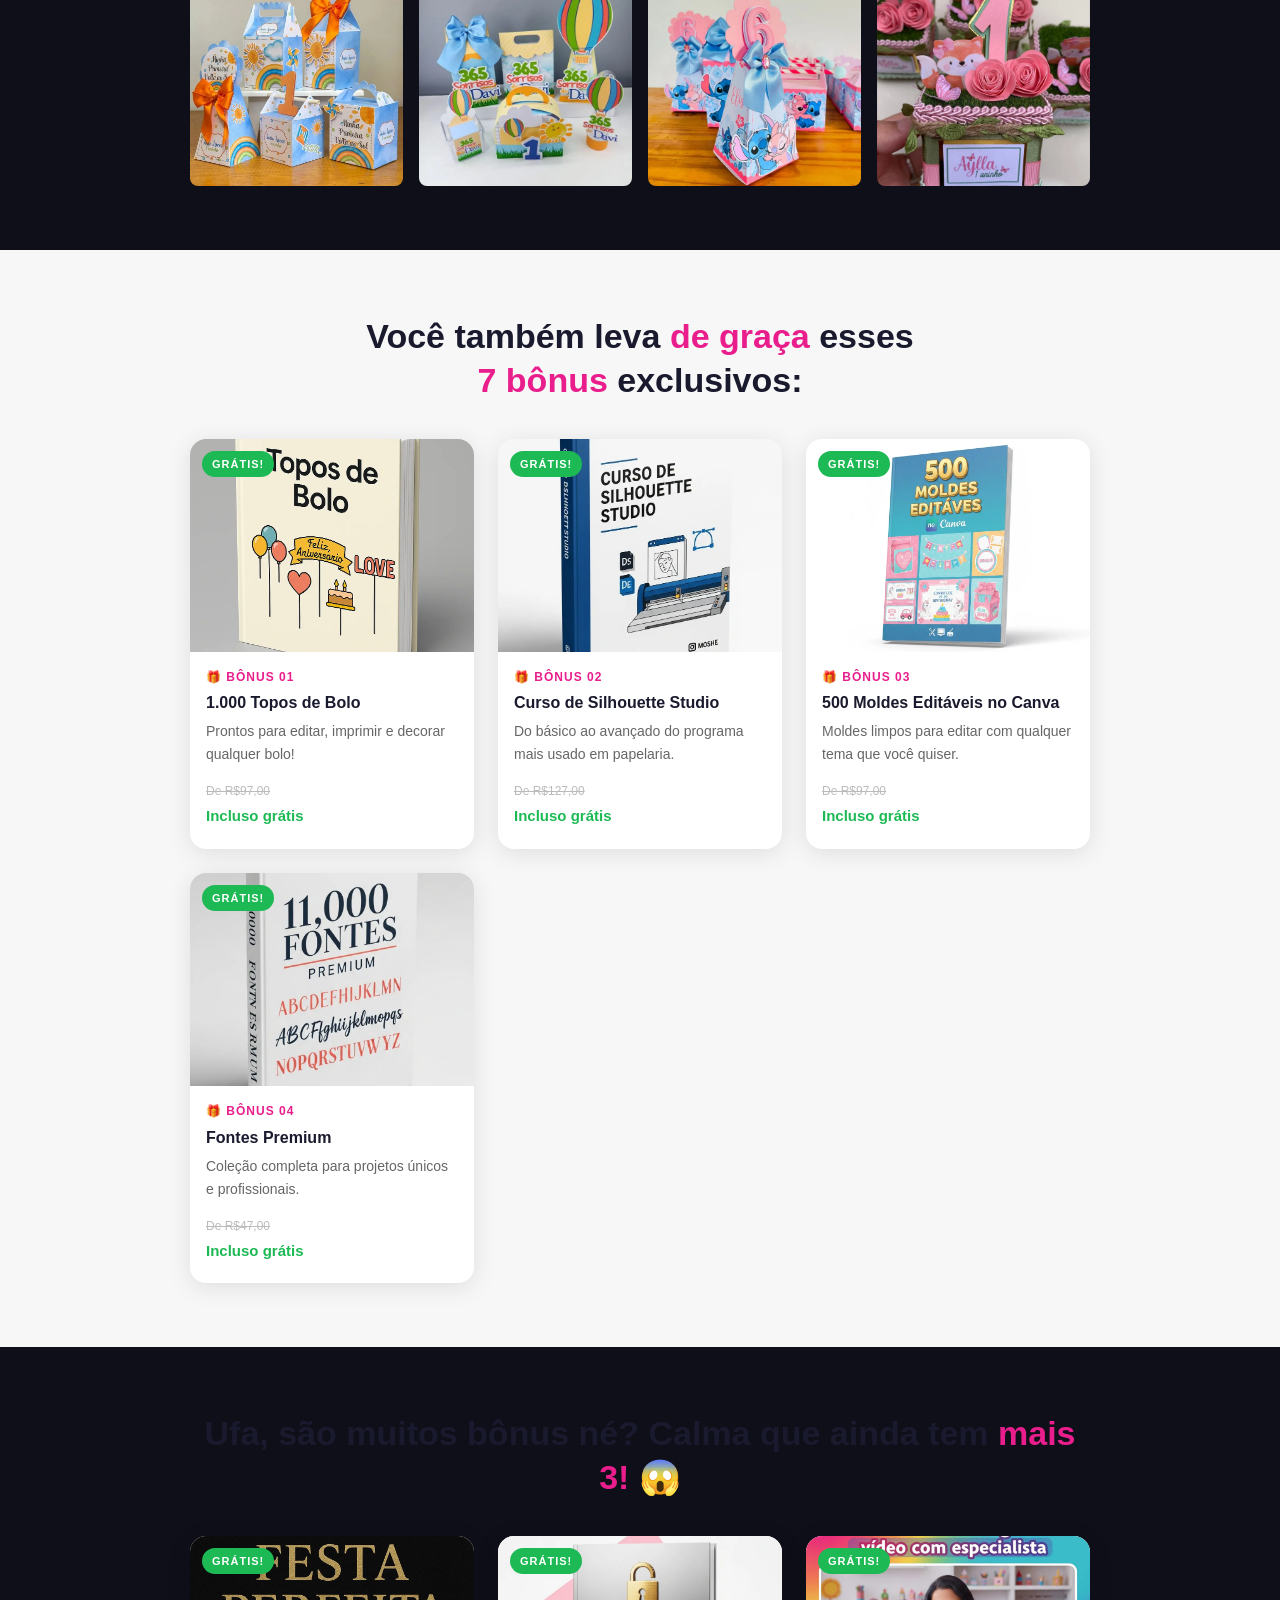
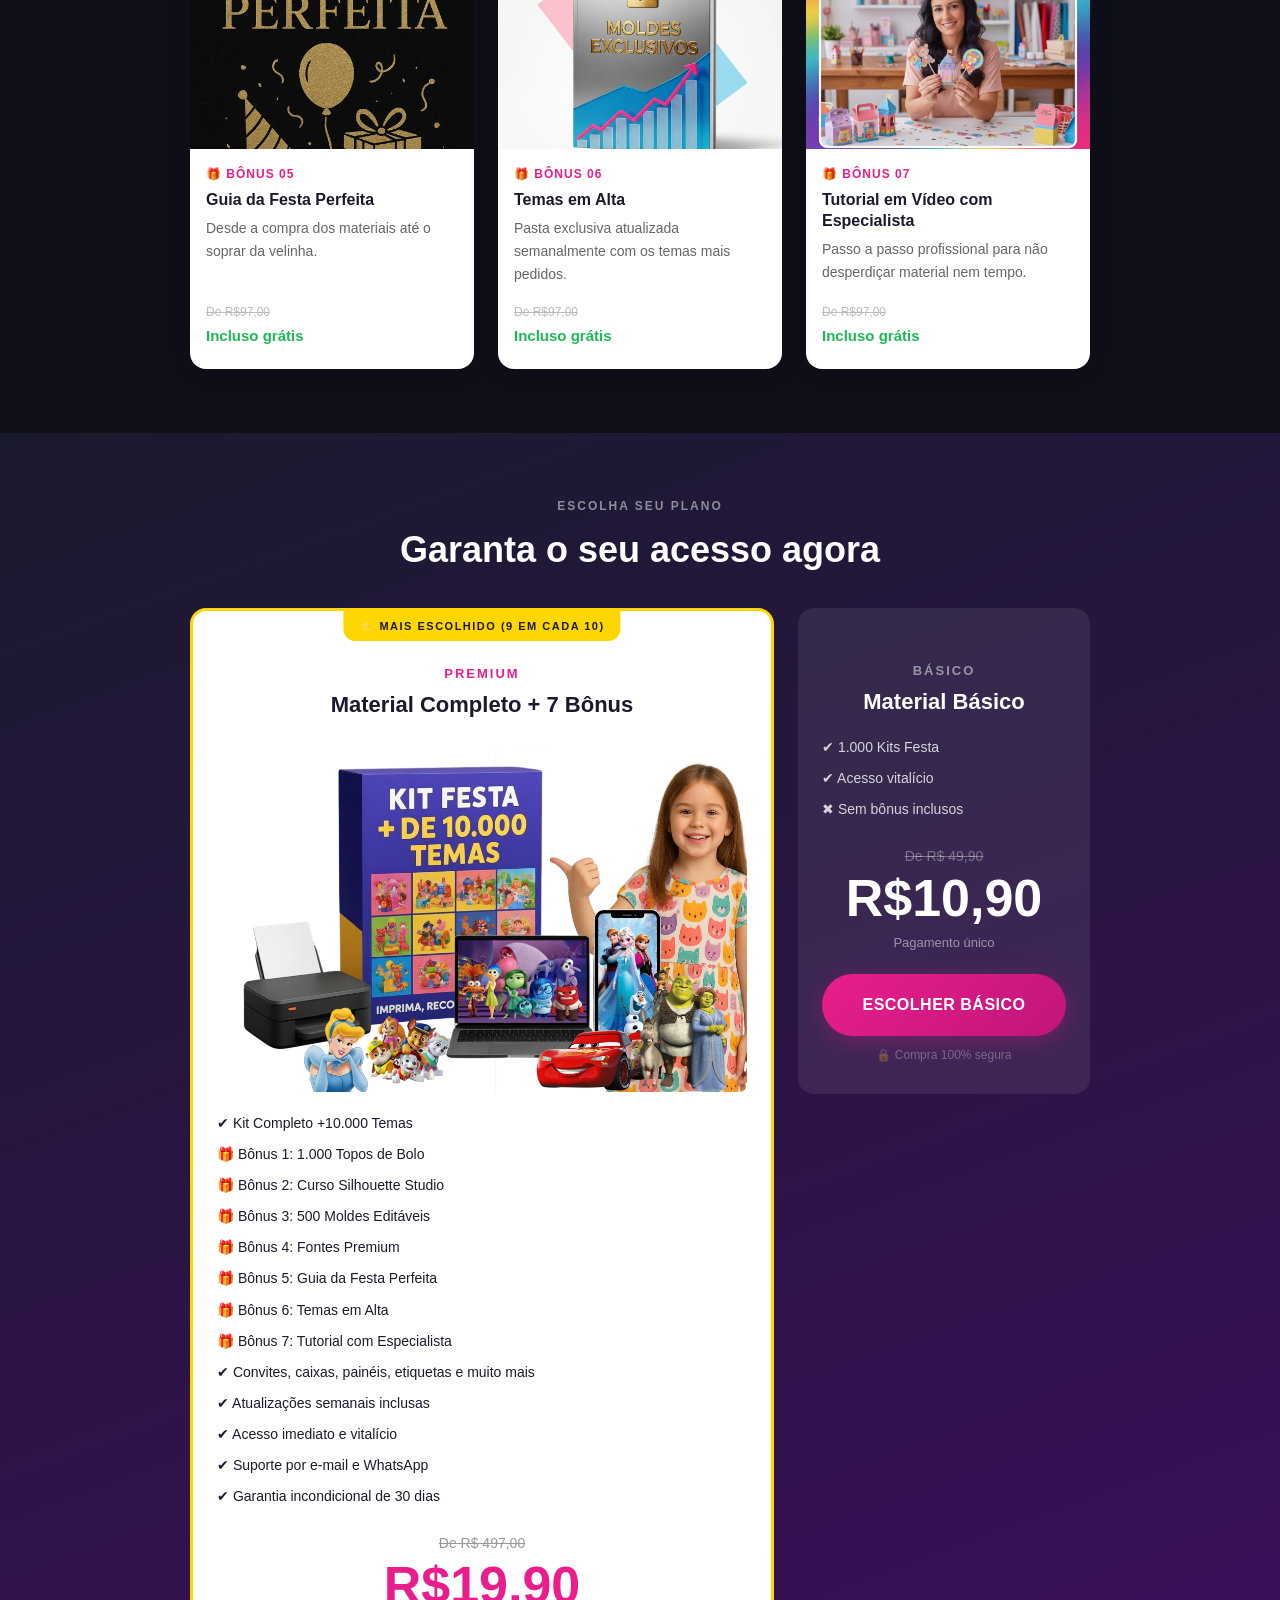
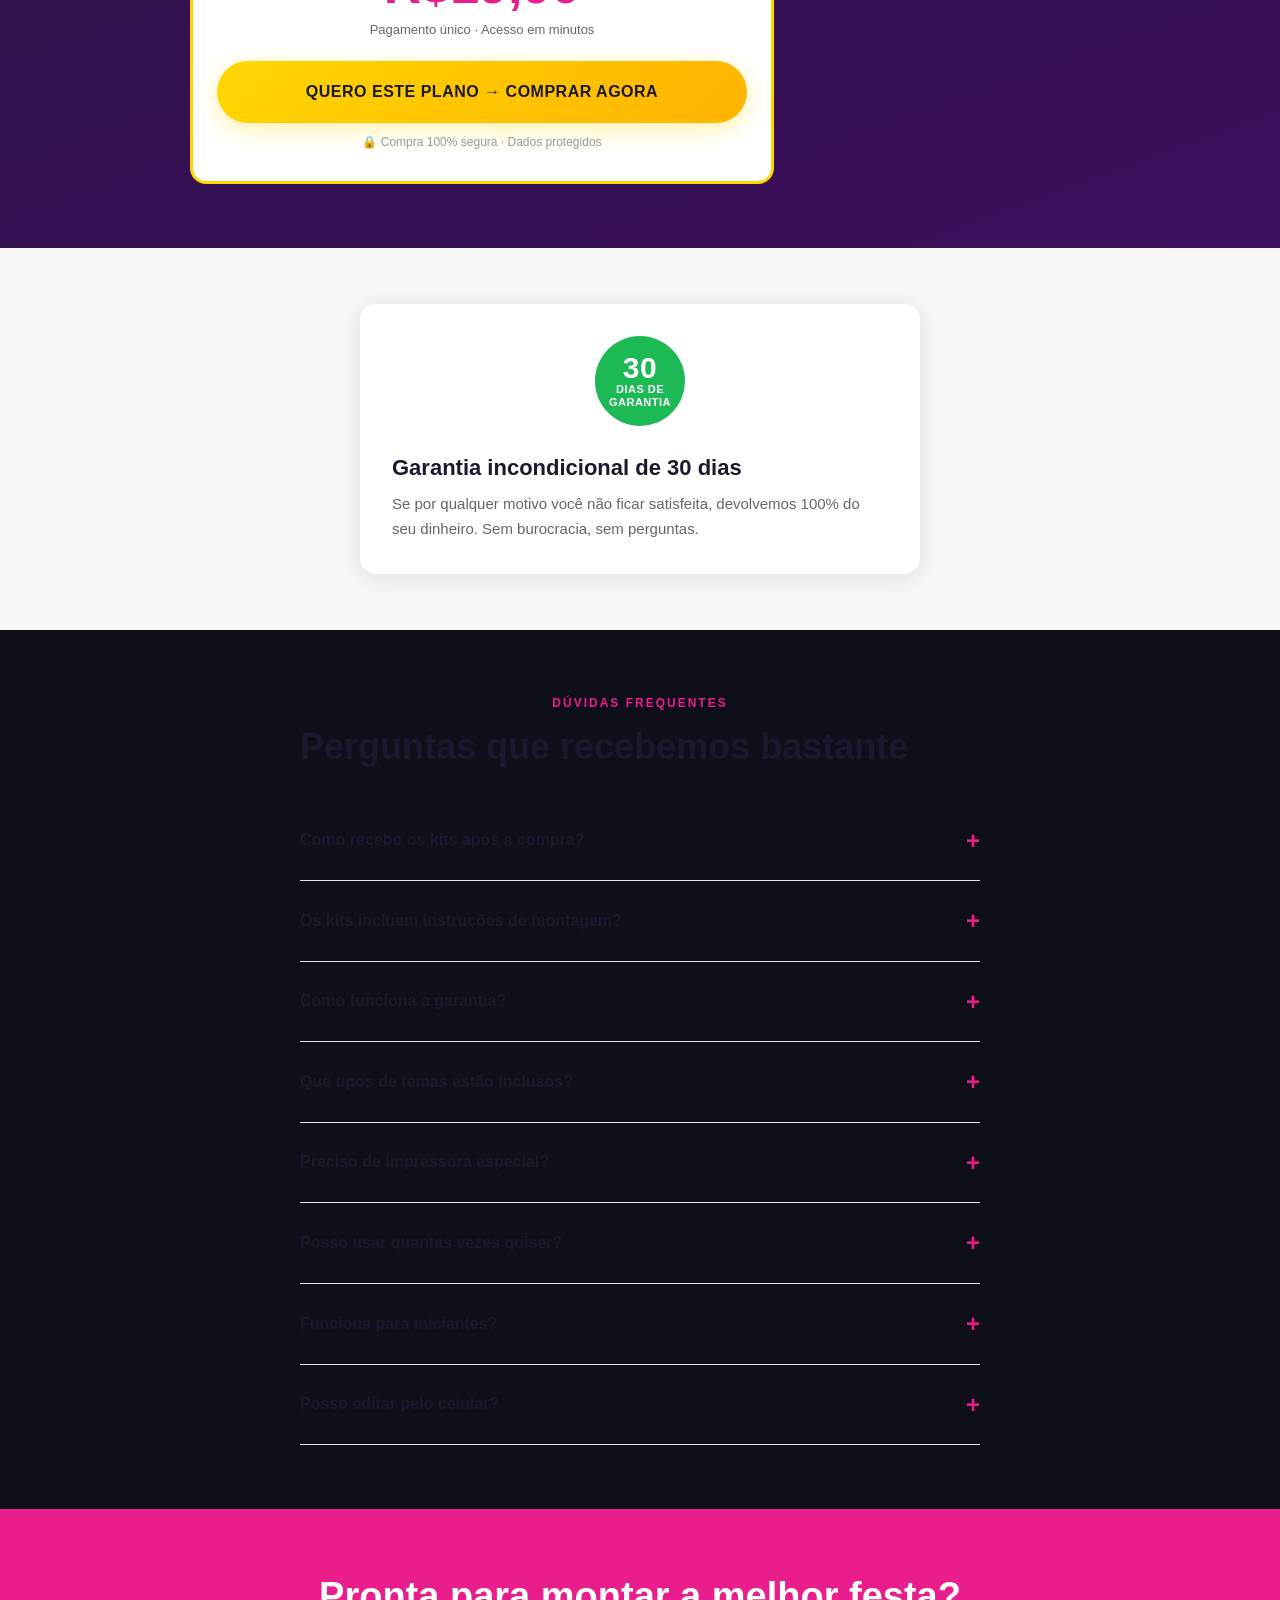
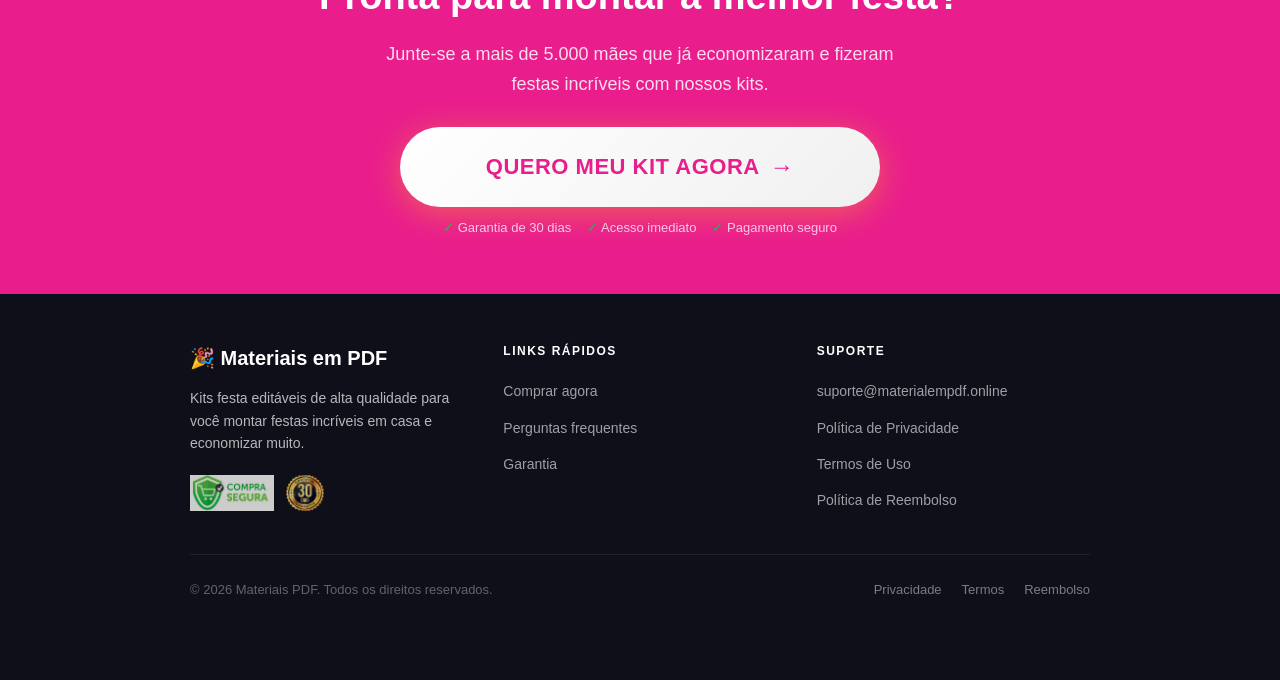
==== commit e3462778: "atualização" ====
--- a/index.html
+++ b/index.html
@@ -77,11 +77,12 @@
 
       html {
         scroll-behavior: smooth;
+        background: #0f0f1a;
       }
 
       body {
         font-family: "Segoe UI", Arial, sans-serif;
-        background: #fff;
+        background: #0f0f1a;
         color: var(--texto);
         font-size: 16px;
         line-height: 1.65;
@@ -101,7 +102,7 @@
         background: linear-gradient(90deg, #e91e8c 0%, #c0157a 100%);
         color: #fff;
         text-align: center;
-        padding: 10px 16px;
+        padding: calc(10px + env(safe-area-inset-top)) 16px 10px;
         font-size: 14px;
         font-weight: 700;
         letter-spacing: 0.5px;
@@ -135,8 +136,14 @@
           #3d0e5e 100%
         );
         color: #fff;
-        padding: 56px 20px 48px;
+        padding: calc(84px + env(safe-area-inset-top, 0px)) 20px 48px;
         text-align: center;
+      }
+
+      @media (max-width: 640px) {
+        .hero {
+          padding-top: calc(86px + env(safe-area-inset-top, 0px));
+        }
       }
 
       .hero-eyebrow {
@@ -838,25 +845,6 @@
         display: block;
       }
 
-      /* ===== CTA FLUTUANTE MOBILE ===== */
-      .cta-sticky {
-        display: none;
-        position: fixed;
-        bottom: 0;
-        left: 0;
-        right: 0;
-        background: #fff;
-        border-top: 2px solid var(--cinza-medio);
-        padding: 12px 20px;
-        z-index: 99;
-        box-shadow: 0 -4px 20px rgba(0, 0, 0, 0.1);
-      }
-
-      @media (max-width: 640px) {
-        .cta-sticky {
-          display: block;
-        }
-      }
 
       /* ===== RODAPÉ ===== */
       footer {
@@ -1691,17 +1679,6 @@
       </div>
     </footer>
 
-    <!-- CTA STICKY MOBILE -->
-    <div class="cta-sticky">
-      <a
-        href="https://checkout.materialempdf.online/VCCL1O8SD052"
-        class="btn-comprar"
-        style="font-size: 15px; padding: 14px 20px"
-      >
-        🎉 Comprar por R$19,90 →
-      </a>
-    </div>
-
     <!-- MODAIS DE POLÍTICA -->
     <div class="modal-overlay" id="modal-privacidade">
       <div class="modal">
--- a/popup.css
+++ b/popup.css
@@ -25,13 +25,14 @@
   display: flex;
   align-items: center;
   gap: 12px;
-  padding: 14px 16px;
-  background: rgba(30, 32, 51, 0.96);
+  padding: 16px 18px;
+  background: rgba(33, 36, 60, 0.98);
   color: #ffffff;
-  border-radius: 18px;
-  box-shadow: 0 18px 45px rgba(0, 0, 0, 0.18);
-  backdrop-filter: blur(12px);
-  border: 1px solid rgba(255, 255, 255, 0.08);
+  border-radius: 22px;
+  box-shadow: 0 24px 60px rgba(0, 0, 0, 0.2);
+  backdrop-filter: blur(14px);
+  border: 1px solid rgba(255, 255, 255, 0.12);
+  pointer-events: none;
 }
 
 .social-popup__icon {
@@ -53,19 +54,29 @@
 
 @media (max-width: 640px) {
   #social-popup {
+    top: calc(72px + env(safe-area-inset-top, 0px));
     left: 12px;
-    right: 12px;
-    bottom: 12px;
-    max-width: none;
+    right: auto;
+    bottom: auto;
+    max-width: 240px;
     min-width: 0;
+    width: auto;
+    z-index: 9999;
   }
 
   .social-popup__card {
-    padding: 12px 14px;
+    padding: 10px 12px;
     gap: 10px;
   }
 
+  .social-popup__icon {
+    width: 34px;
+    height: 34px;
+    font-size: 16px;
+  }
+
   .social-popup__message {
-    font-size: 13px;
+    font-size: 12.5px;
+    line-height: 1.4;
   }
 }
--- a/view-counter.css
+++ b/view-counter.css
@@ -4,21 +4,26 @@
 
 .view-counter {
   width: min(100%, 680px);
-  margin: 18px auto 0;
-  padding: 14px 18px;
-  background: rgba(255, 255, 255, 0.97);
-  border: 1px solid rgba(255, 255, 255, 0.55);
-  box-shadow: 0 18px 50px rgba(12, 24, 48, 0.16);
-  border-radius: 16px;
+  margin: 26px auto 0;
+  padding: 18px 22px;
+  background: rgba(255, 255, 255, 0.98);
+  border: 1px solid rgba(255, 255, 255, 0.72);
+  box-shadow: 0 20px 50px rgba(12, 24, 48, 0.16);
+  border-radius: 20px;
   display: flex;
   align-items: center;
-  gap: 14px;
+  gap: 18px;
   color: #1a1a2e;
   font-size: 15px;
-  line-height: 1.3;
+  line-height: 1.4;
   justify-content: center;
   text-align: center;
   backdrop-filter: blur(12px);
+}
+
+.view-counter__meta {
+  font-size: 13px;
+  color: #4f4f66;
 }
 
 .view-counter__icon {
@@ -64,10 +69,16 @@
 
 @media (max-width: 640px) {
   .view-counter {
+    width: 100%;
     flex-direction: column;
-    align-items: center;
-    padding: 16px 16px;
-    gap: 12px;
+    align-items: stretch;
+    padding: 18px 16px;
+    gap: 14px;
+    text-align: left;
+  }
+
+  .view-counter__icon {
+    margin: 0 auto;
   }
 
   .view-counter__content {
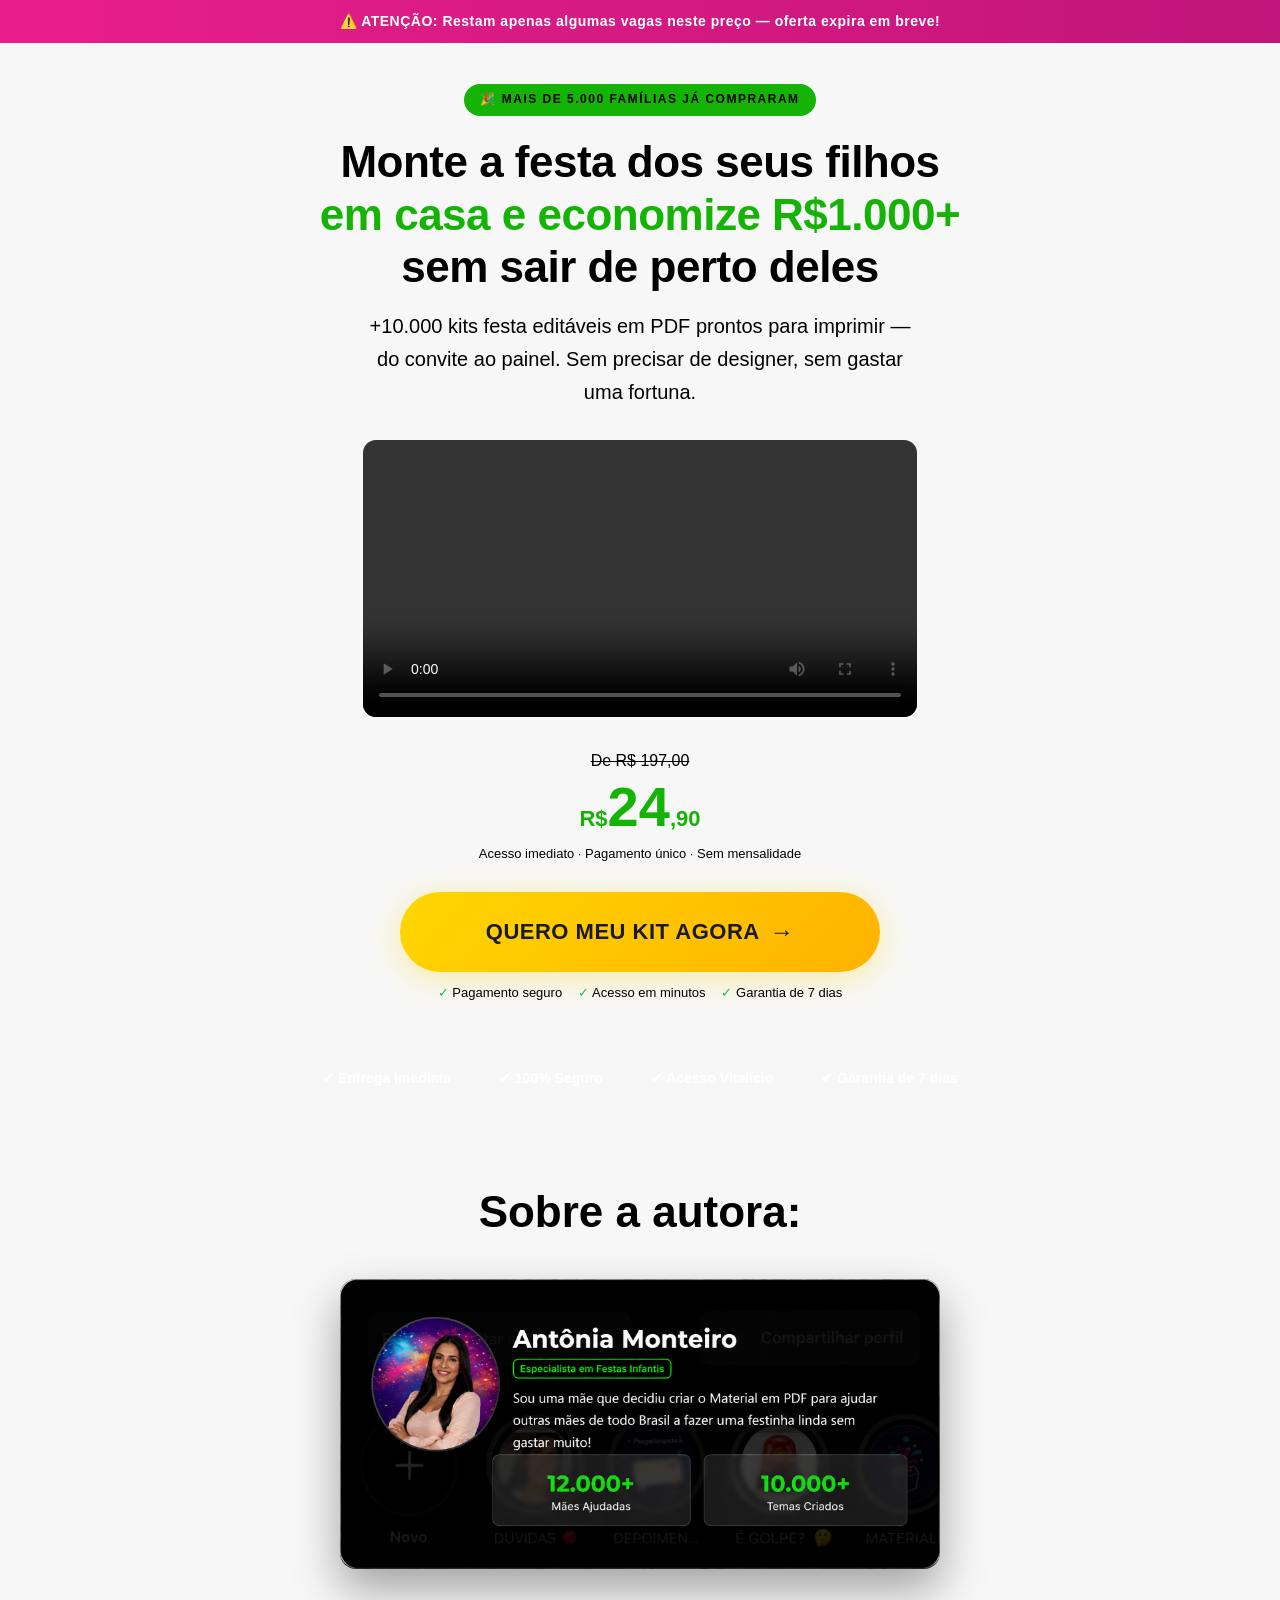
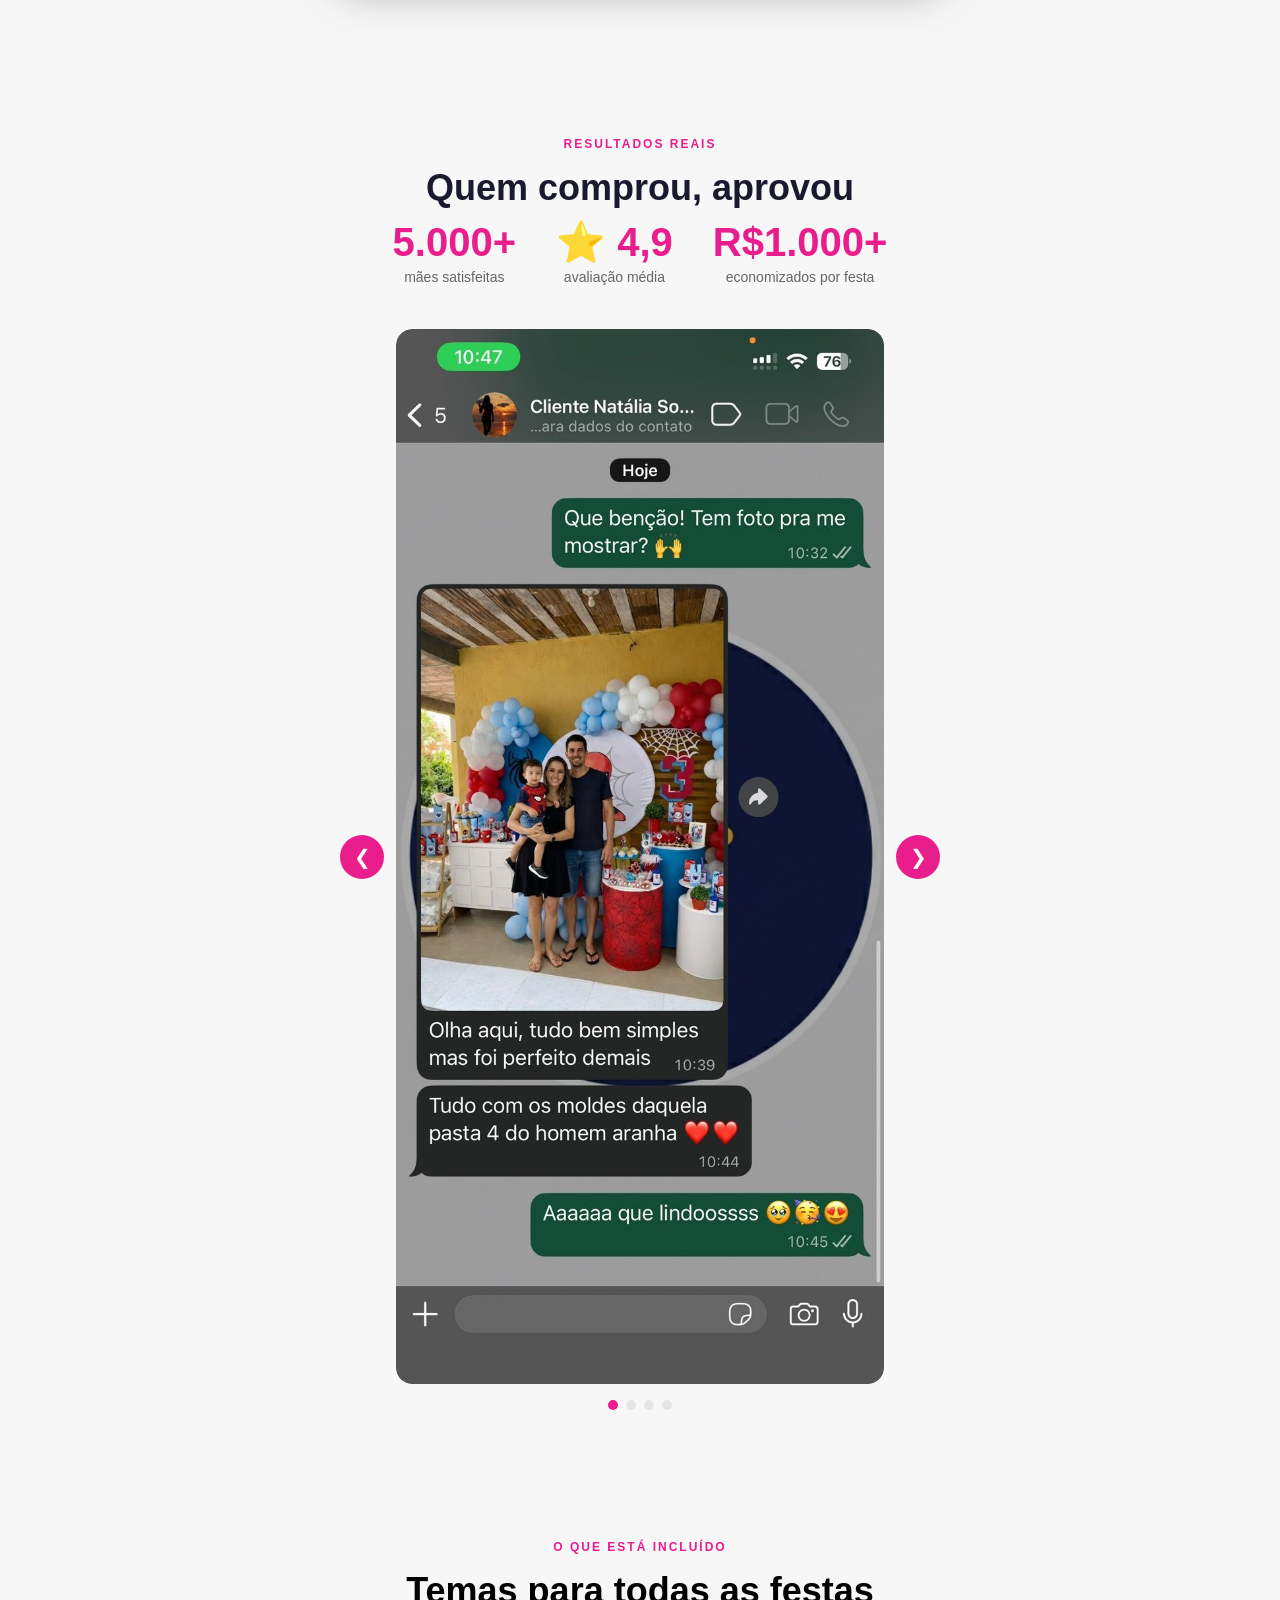
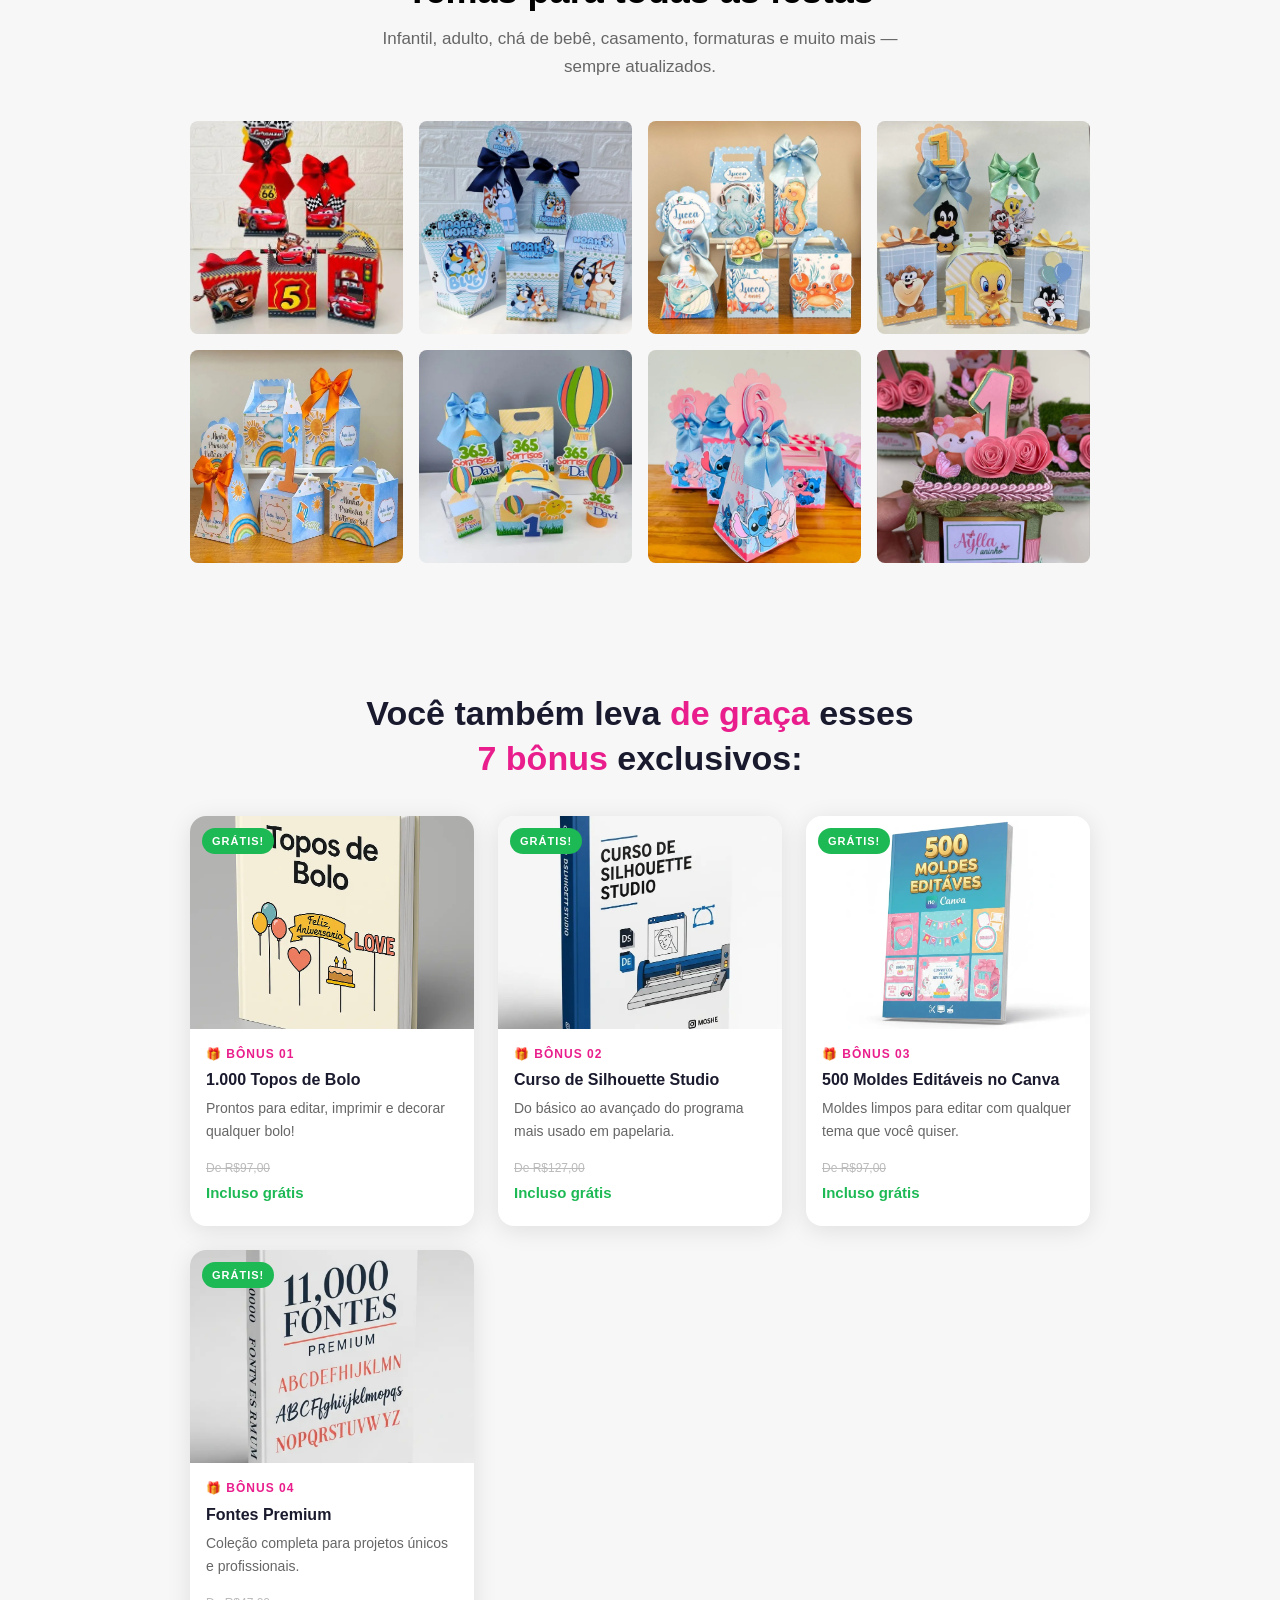
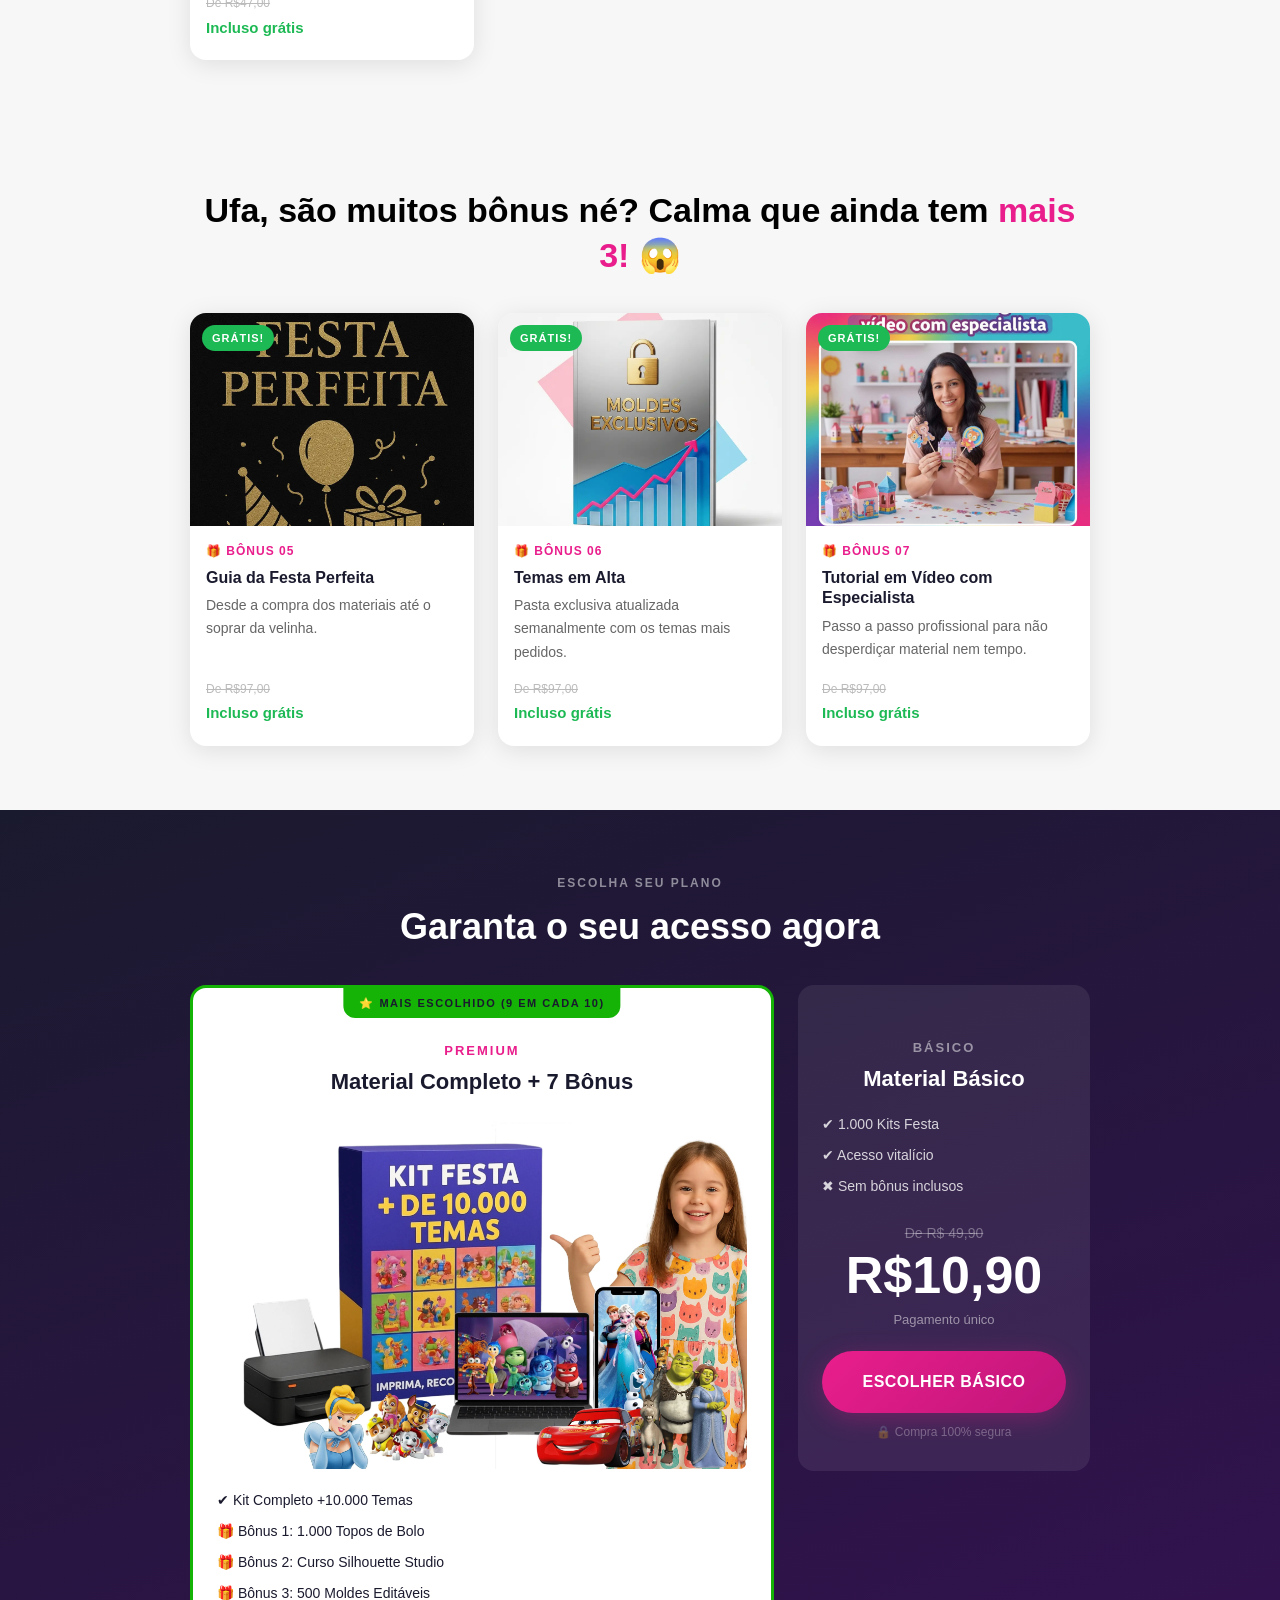
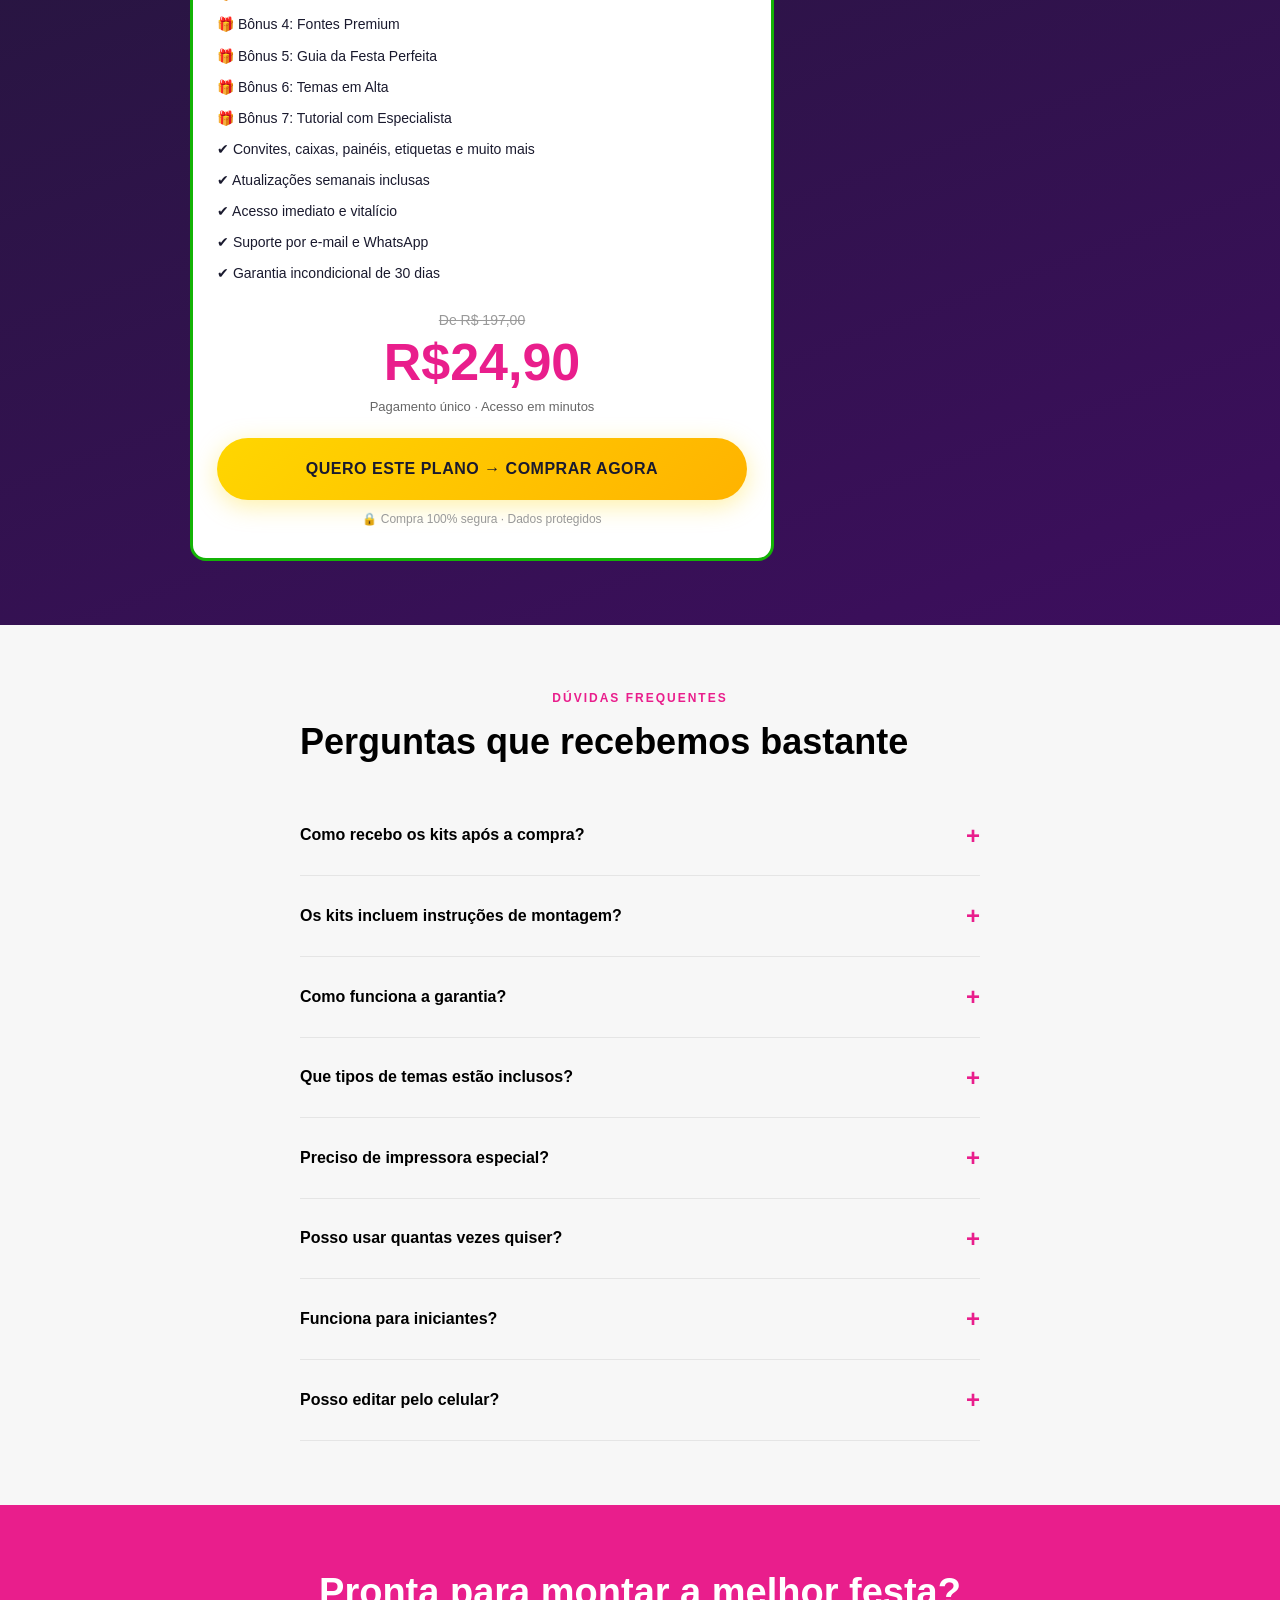
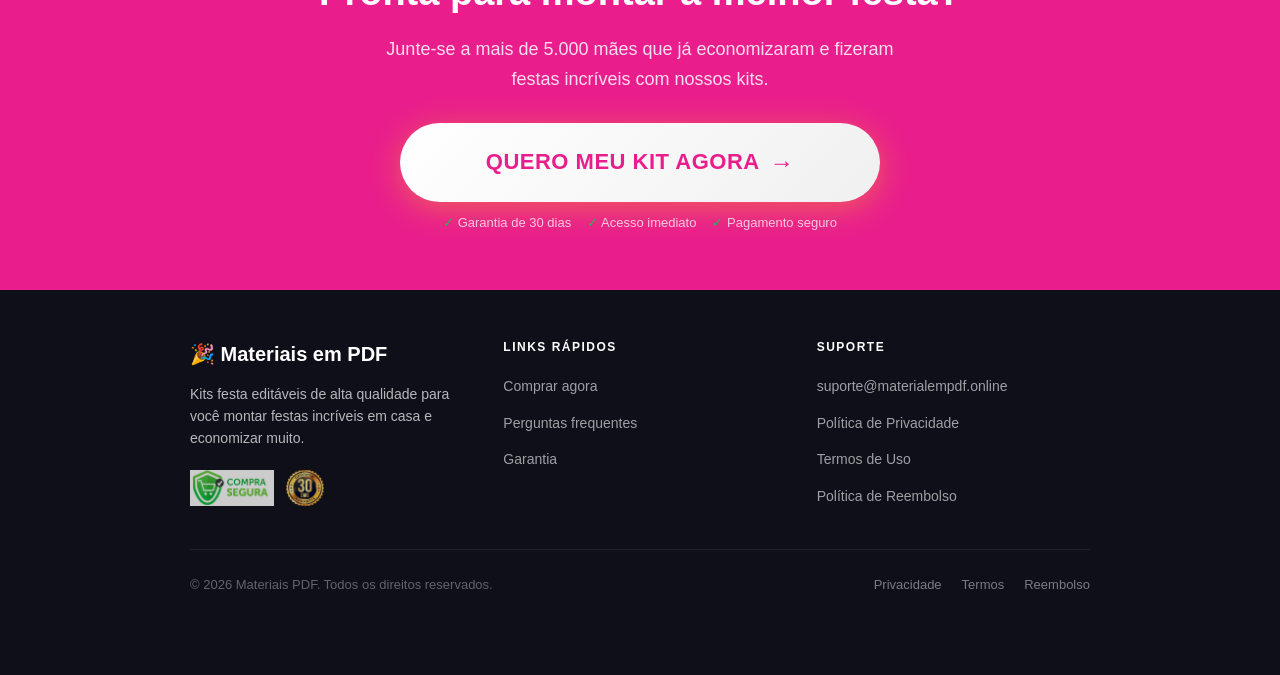
==== commit e2a7887c: "atualização" ====
--- a/index.html
+++ b/index.html
@@ -61,7 +61,7 @@
         --rosa: #e91e8c;
         --rosa-escuro: #c0157a;
         --rosa-claro: #fce4f3;
-        --amarelo: #ffd600;
+        --amarelo: #14b306;
         --texto: #1a1a2e;
         --cinza: #f7f7f7;
         --cinza-medio: #e5e5e5;
@@ -77,12 +77,12 @@
 
       html {
         scroll-behavior: smooth;
-        background: #0f0f1a;
+        background: #f7f7f7;
       }
 
       body {
         font-family: "Segoe UI", Arial, sans-serif;
-        background: #0f0f1a;
+        background: #f7f7f7;
         color: var(--texto);
         font-size: 16px;
         line-height: 1.65;
@@ -129,13 +129,8 @@
 
       /* ===== HERO ===== */
       .hero {
-        background: linear-gradient(
-          160deg,
-          #1a1a2e 0%,
-          #2d1b4e 60%,
-          #3d0e5e 100%
-        );
-        color: #fff;
+        background: linear-gradient(160deg, #f7f7f7, #f7f7f7, #f7f7f7);
+        color: #000000;
         padding: calc(84px + env(safe-area-inset-top, 0px)) 20px 48px;
         text-align: center;
       }
@@ -149,7 +144,7 @@
       .hero-eyebrow {
         display: inline-block;
         background: var(--amarelo);
-        color: #1a1a2e;
+        color: #000000;
         font-size: 12px;
         font-weight: 800;
         letter-spacing: 1.5px;
@@ -174,7 +169,7 @@
 
       .hero-sub {
         font-size: clamp(16px, 2.5vw, 20px);
-        color: rgba(255, 255, 255, 0.85);
+        color: #000000;
         max-width: 560px;
         margin: 0 auto 28px;
       }
@@ -198,7 +193,7 @@
 
       .price-box .old {
         font-size: 16px;
-        color: rgba(255, 255, 255, 0.5);
+        color: #000000;
         text-decoration: line-through;
       }
 
@@ -216,7 +211,7 @@
 
       .price-note {
         font-size: 13px;
-        color: rgba(255, 255, 255, 0.6);
+        color: #000000;
         margin-top: 4px;
       }
 
@@ -265,7 +260,7 @@
 
       .cta-trust {
         font-size: 13px;
-        color: rgba(255, 255, 255, 0.6);
+        color: #000000;
         display: flex;
         align-items: center;
         gap: 16px;
@@ -279,8 +274,8 @@
       }
 
       .countdown-box {
-        background: rgba(255, 255, 255, 0.08);
-        border: 1px solid rgba(255, 255, 255, 0.15);
+        background: #0000004f;
+        border: 1px solid rgba(12, 12, 12, 0.514);
         border-radius: var(--radius-sm);
         padding: 12px 24px;
         margin-top: 20px;
@@ -296,7 +291,7 @@
 
       /* ===== BENEFÍCIOS ===== */
       .benefits {
-        background: var(--verde);
+        background: #f7f7f7;
         padding: 16px 20px;
         display: flex;
         justify-content: center;
@@ -349,7 +344,7 @@
 
       /* ===== PROVA SOCIAL ===== */
       .social-proof {
-        background: var(--cinza);
+        background: #f7f7f7;
       }
 
       .stats-row {
@@ -801,6 +796,46 @@
         color: var(--cinza-texto);
       }
 
+      /* =========================
+   SOBRE A AUTORA
+========================= */
+
+      .about-author {
+        width: 100%;
+
+        display: flex;
+        flex-direction: column;
+        align-items: center;
+        justify-content: center;
+
+        text-align: center;
+
+        padding: 70px 20px;
+
+        background: #f7f7f7;
+      }
+
+      .about-title {
+        color: #000000;
+        font-size: 44px;
+        font-weight: 800;
+
+        margin-bottom: 30px;
+      }
+
+      .author-image {
+        width: 600px;
+        max-width: 90%;
+
+        display: block;
+
+        margin: 0 auto;
+
+        border-radius: 16px;
+
+        box-shadow: 0 20px 45px rgba(0, 0, 0, 0.35);
+      }
+
       /* ===== FAQ ===== */
       .faq {
         max-width: 720px;
@@ -836,7 +871,7 @@
       }
       .faq-item p {
         font-size: 15px;
-        color: var(--cinza-texto);
+        color: var(--branco-texto);
         margin-top: 12px;
         display: none;
         line-height: 1.7;
@@ -844,7 +879,6 @@
       .faq-item.open p {
         display: block;
       }
-
 
       /* ===== RODAPÉ ===== */
       footer {
@@ -1049,16 +1083,13 @@
         ao painel. Sem precisar de designer, sem gastar uma fortuna.
       </p>
 
-      <video autoplay muted loop playsinline class="hero-video">
-        <source
-          src="vídeo/hero-video_1771373425439-lz_jUMFP.mp4"
-          type="video/mp4"
-        />
+      <video controls playsinline class="hero-video">
+        <source src="vídeo/vídeo.mov" type="video/mp4" />
       </video>
 
       <div class="price-box">
         <span class="old">De R$ 197,00</span>
-        <span class="new"><small>R$</small>19<small>,90</small></span>
+        <span class="new"><small>R$</small>24<small>,90</small></span>
         <span class="price-note"
           >Acesso imediato · Pagamento único · Sem mensalidade</span
         >
@@ -1077,29 +1108,6 @@
           <span>Garantia de 7 dias</span>
         </div>
       </div>
-
-      <div
-        id="view-counter"
-        class="view-counter"
-        aria-live="polite"
-        aria-atomic="true"
-      >
-        <div class="view-counter__icon">👀</div>
-        <div class="view-counter__content">
-          <div class="view-counter__text">
-            <span class="view-counter__value">18</span> pessoas estão
-            visualizando este produto agora.
-          </div>
-          <div class="view-counter__meta">
-            🔥 4 pessoas adicionaram ao carrinho hoje · 🎉 2 compras realizadas
-            nas últimas horas.
-          </div>
-        </div>
-      </div>
-
-      <div class="countdown-box">
-        🕐 Oferta especial termina em: <strong id="countdown"></strong>
-      </div>
     </section>
 
     <!-- BENEFÍCIOS -->
@@ -1109,6 +1117,20 @@
       <span>Acesso Vitalício</span>
       <span>Garantia de 7 dias</span>
     </div>
+
+    <!-- SOBRE A AUTORA -->
+    <section
+      class="about-author"
+      style="text-align: left; margin-bottom: 32px; color: #000000"
+    >
+      <h2 class="about-title">Sobre a autora:</h2>
+
+      <img
+        src="imagens/Antonia-Monteiro.png"
+        alt="Antônia Monteiro"
+        class="author-image"
+      />
+    </section>
 
     <!-- PROVA SOCIAL -->
     <section class="social-proof">
@@ -1183,7 +1205,9 @@
     <section>
       <div class="container">
         <p class="section-eyebrow">O que está incluído</p>
-        <h2 class="section-title">Temas para todas as festas</h2>
+        <h2 class="section-title" style="color: #000000">
+          Temas para todas as festas
+        </h2>
         <p class="section-sub">
           Infantil, adulto, chá de bebê, casamento, formaturas e muito mais —
           sempre atualizados.
@@ -1280,7 +1304,7 @@
     <!-- BÔNUS 5-7 -->
     <section>
       <div class="container">
-        <h2 class="bonus-title" style="color: var(--texto)">
+        <h2 class="bonus-title" style="color: #000000">
           Ufa, são muitos bônus né? Calma que ainda tem
           <span class="rosa">mais 3!</span> 😱
         </h2>
@@ -1386,8 +1410,8 @@
               <li>✔ Garantia incondicional de 30 dias</li>
             </ul>
 
-            <p class="preco-antigo">De R$ 497,00</p>
-            <p class="preco-principal">R$19,90</p>
+            <p class="preco-antigo">De R$ 197,00</p>
+            <p class="preco-principal">R$24,90</p>
             <p class="preco-info">Pagamento único · Acesso em minutos</p>
 
             <a
@@ -1430,32 +1454,17 @@
       </div>
     </section>
 
-    <!-- GARANTIA -->
-    <section class="guarantee">
-      <div class="guarantee-inner">
-        <div class="guarantee-badge">
-          <span class="dias">30</span>
-          <span>dias de</span>
-          <span>garantia</span>
-        </div>
-        <div>
-          <h2>Garantia incondicional de 30 dias</h2>
-          <p>
-            Se por qualquer motivo você não ficar satisfeita, devolvemos 100% do
-            seu dinheiro. Sem burocracia, sem perguntas.
-          </p>
-        </div>
-      </div>
-    </section>
-
     <!-- FAQ -->
     <section class="faq">
       <p class="section-eyebrow">Dúvidas frequentes</p>
-      <h2 class="section-title" style="text-align: left; margin-bottom: 32px">
+      <h2
+        class="section-title"
+        style="text-align: left; margin-bottom: 32px; color: #000000"
+      >
         Perguntas que recebemos bastante
       </h2>
 
-      <div class="faq-item">
+      <div class="faq-item" style="color: #000000">
         <h3 onclick="toggleFaq(this)">Como recebo os kits após a compra?</h3>
         <p>
           Assim que o pagamento for confirmado, você recebe no seu e-mail e
@@ -1464,7 +1473,7 @@
         </p>
       </div>
 
-      <div class="faq-item">
+      <div class="faq-item" style="color: #000000">
         <h3 onclick="toggleFaq(this)">
           Os kits incluem instruções de montagem?
         </h3>
@@ -1474,7 +1483,7 @@
         </p>
       </div>
 
-      <div class="faq-item">
+      <div class="faq-item" style="color: #000000">
         <h3 onclick="toggleFaq(this)">Como funciona a garantia?</h3>
         <p>
           Oferecemos 30 dias de garantia. Se por qualquer motivo você não ficar
@@ -1482,7 +1491,7 @@
         </p>
       </div>
 
-      <div class="faq-item">
+      <div class="faq-item" style="color: #000000">
         <h3 onclick="toggleFaq(this)">Que tipos de temas estão inclusos?</h3>
         <p>
           São mais de 10.000 kits com temas variados: infantil, adulto,
@@ -1491,7 +1500,7 @@
         </p>
       </div>
 
-      <div class="faq-item">
+      <div class="faq-item" style="color: #000000">
         <h3 onclick="toggleFaq(this)">Preciso de impressora especial?</h3>
         <p>
           Não! Todos os kits são otimizados para impressão em folha A4 comum.
@@ -1499,7 +1508,7 @@
         </p>
       </div>
 
-      <div class="faq-item">
+      <div class="faq-item" style="color: #000000">
         <h3 onclick="toggleFaq(this)">Posso usar quantas vezes quiser?</h3>
         <p>
           Sim! O acesso é vitalício e você pode imprimir os materiais quantas
@@ -1507,7 +1516,7 @@
         </p>
       </div>
 
-      <div class="faq-item">
+      <div class="faq-item" style="color: #000000">
         <h3 onclick="toggleFaq(this)">Funciona para iniciantes?</h3>
         <p>
           Com certeza. Os arquivos são 100% editáveis — com o básico de cada
@@ -1516,7 +1525,7 @@
         </p>
       </div>
 
-      <div class="faq-item">
+      <div class="faq-item" style="color: #000000">
         <h3 onclick="toggleFaq(this)">Posso editar pelo celular?</h3>
         <p>
           Sim! Os arquivos em PDF e PNG podem ser editados pelo celular no
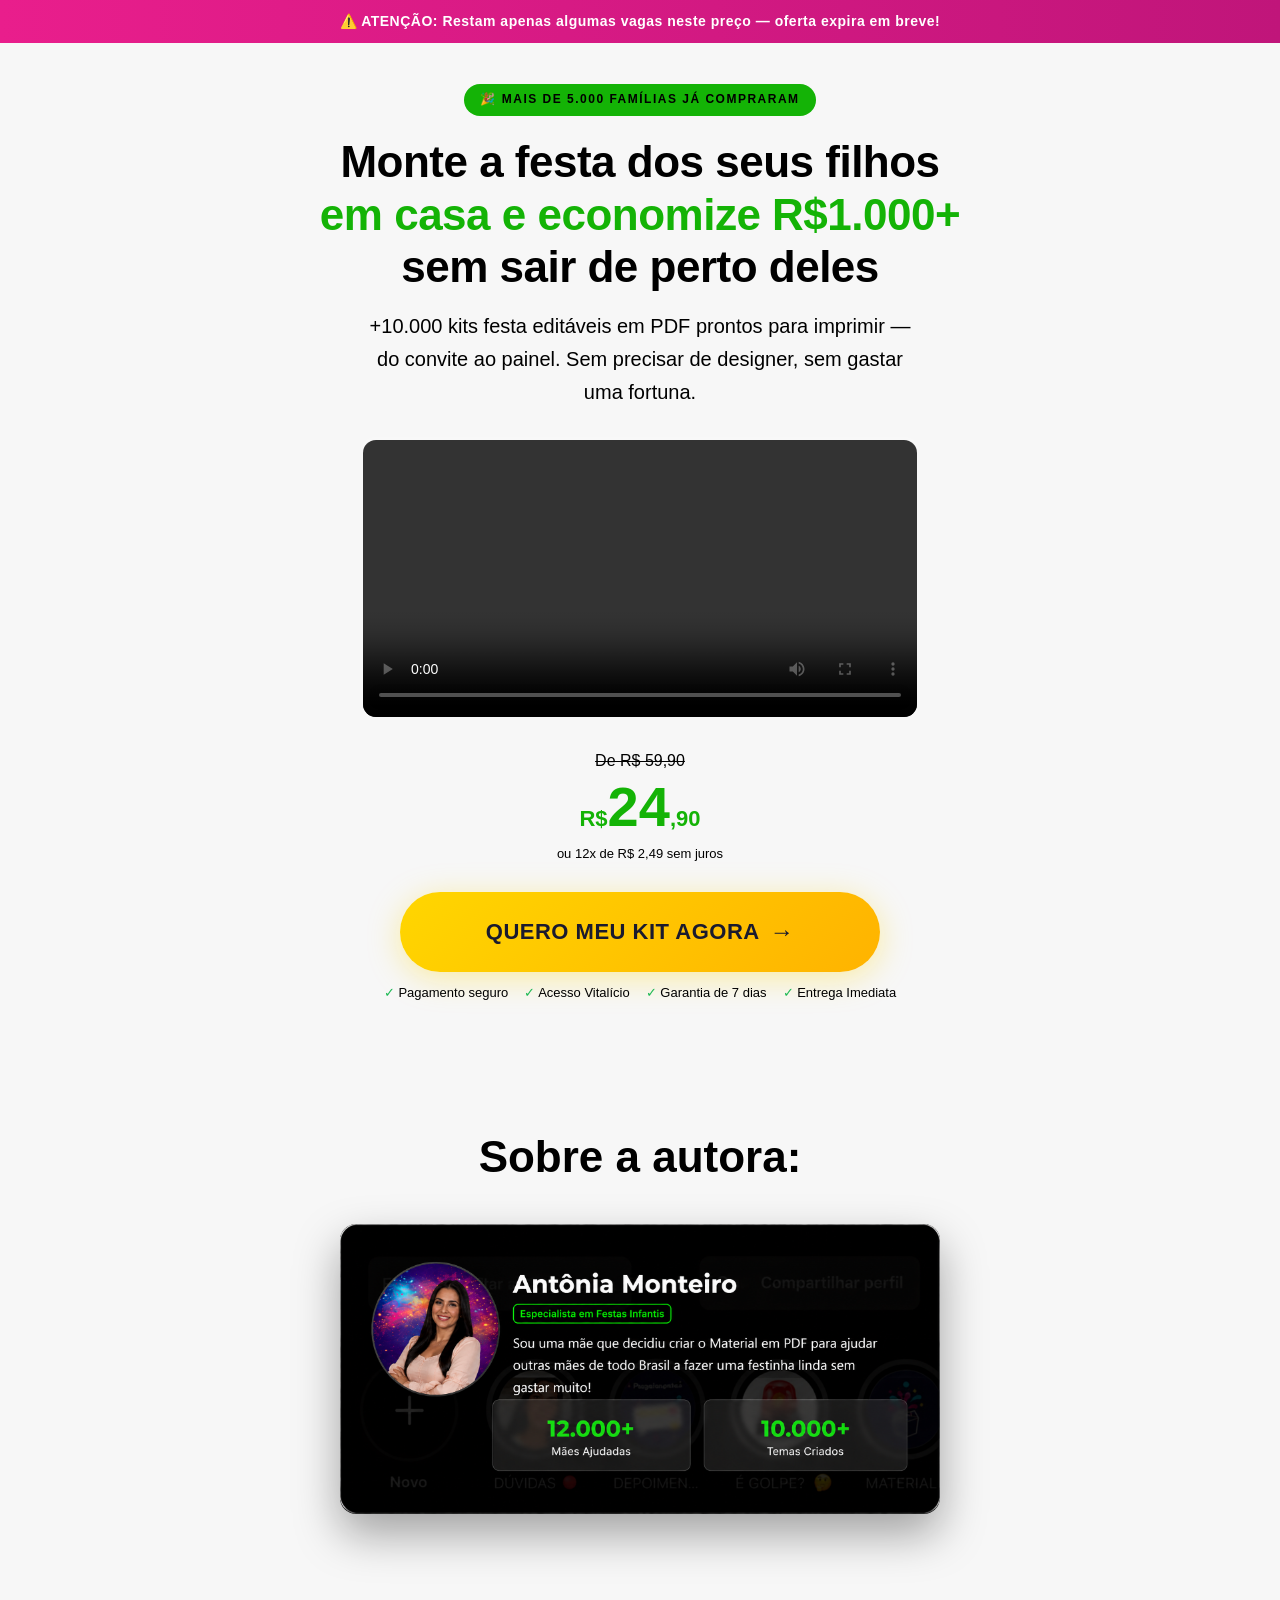
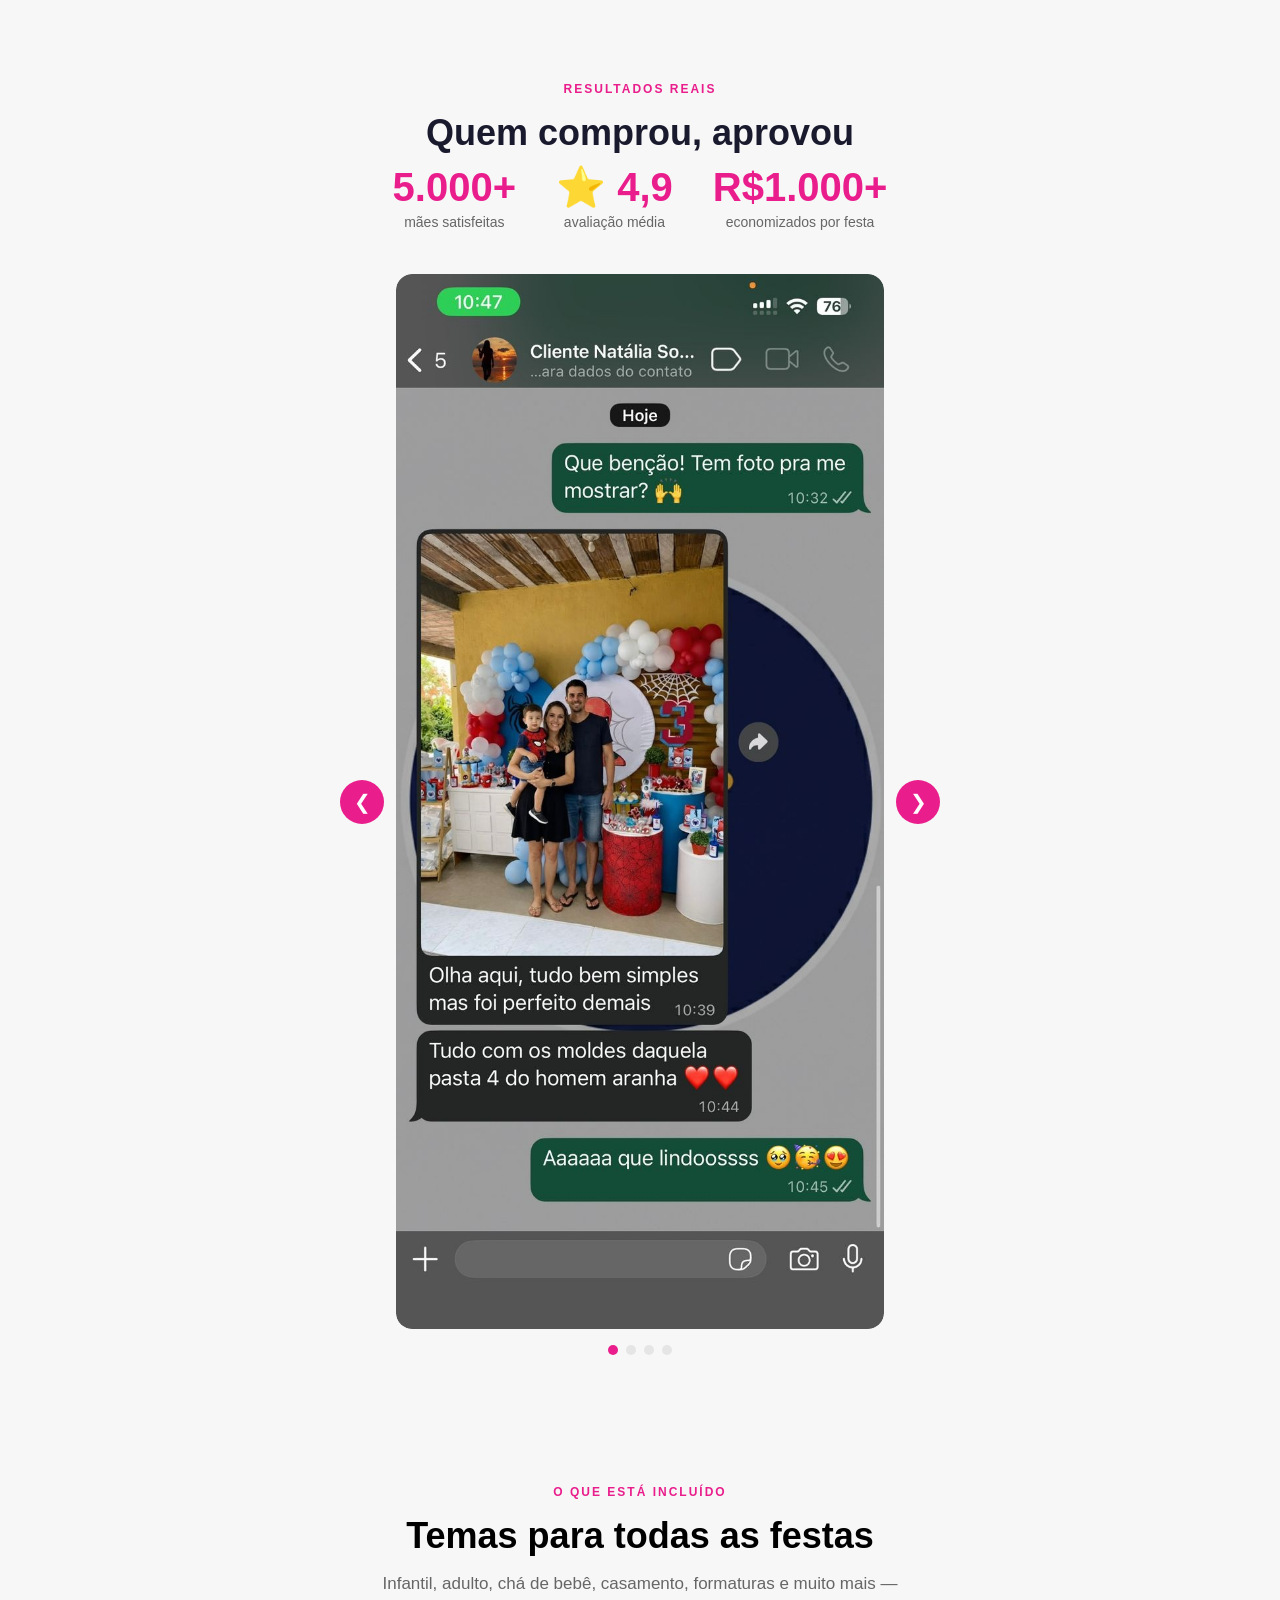
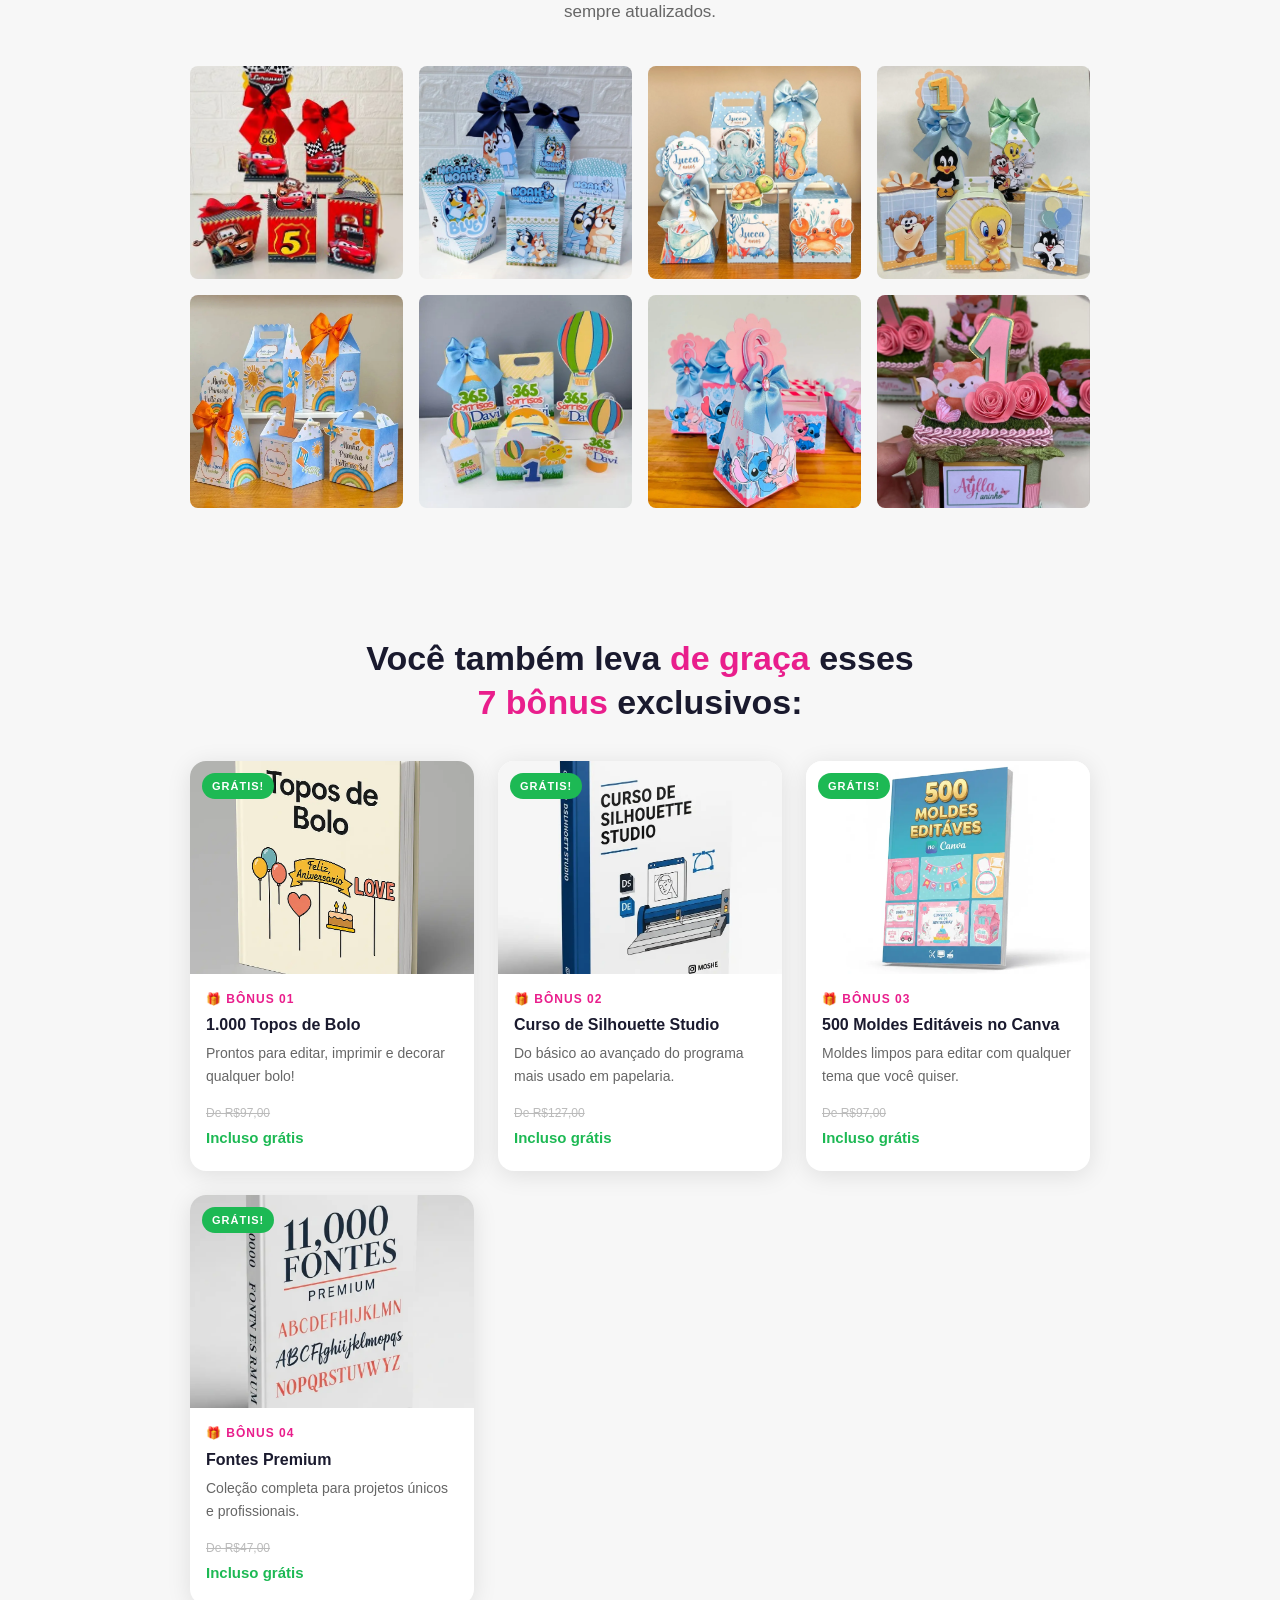
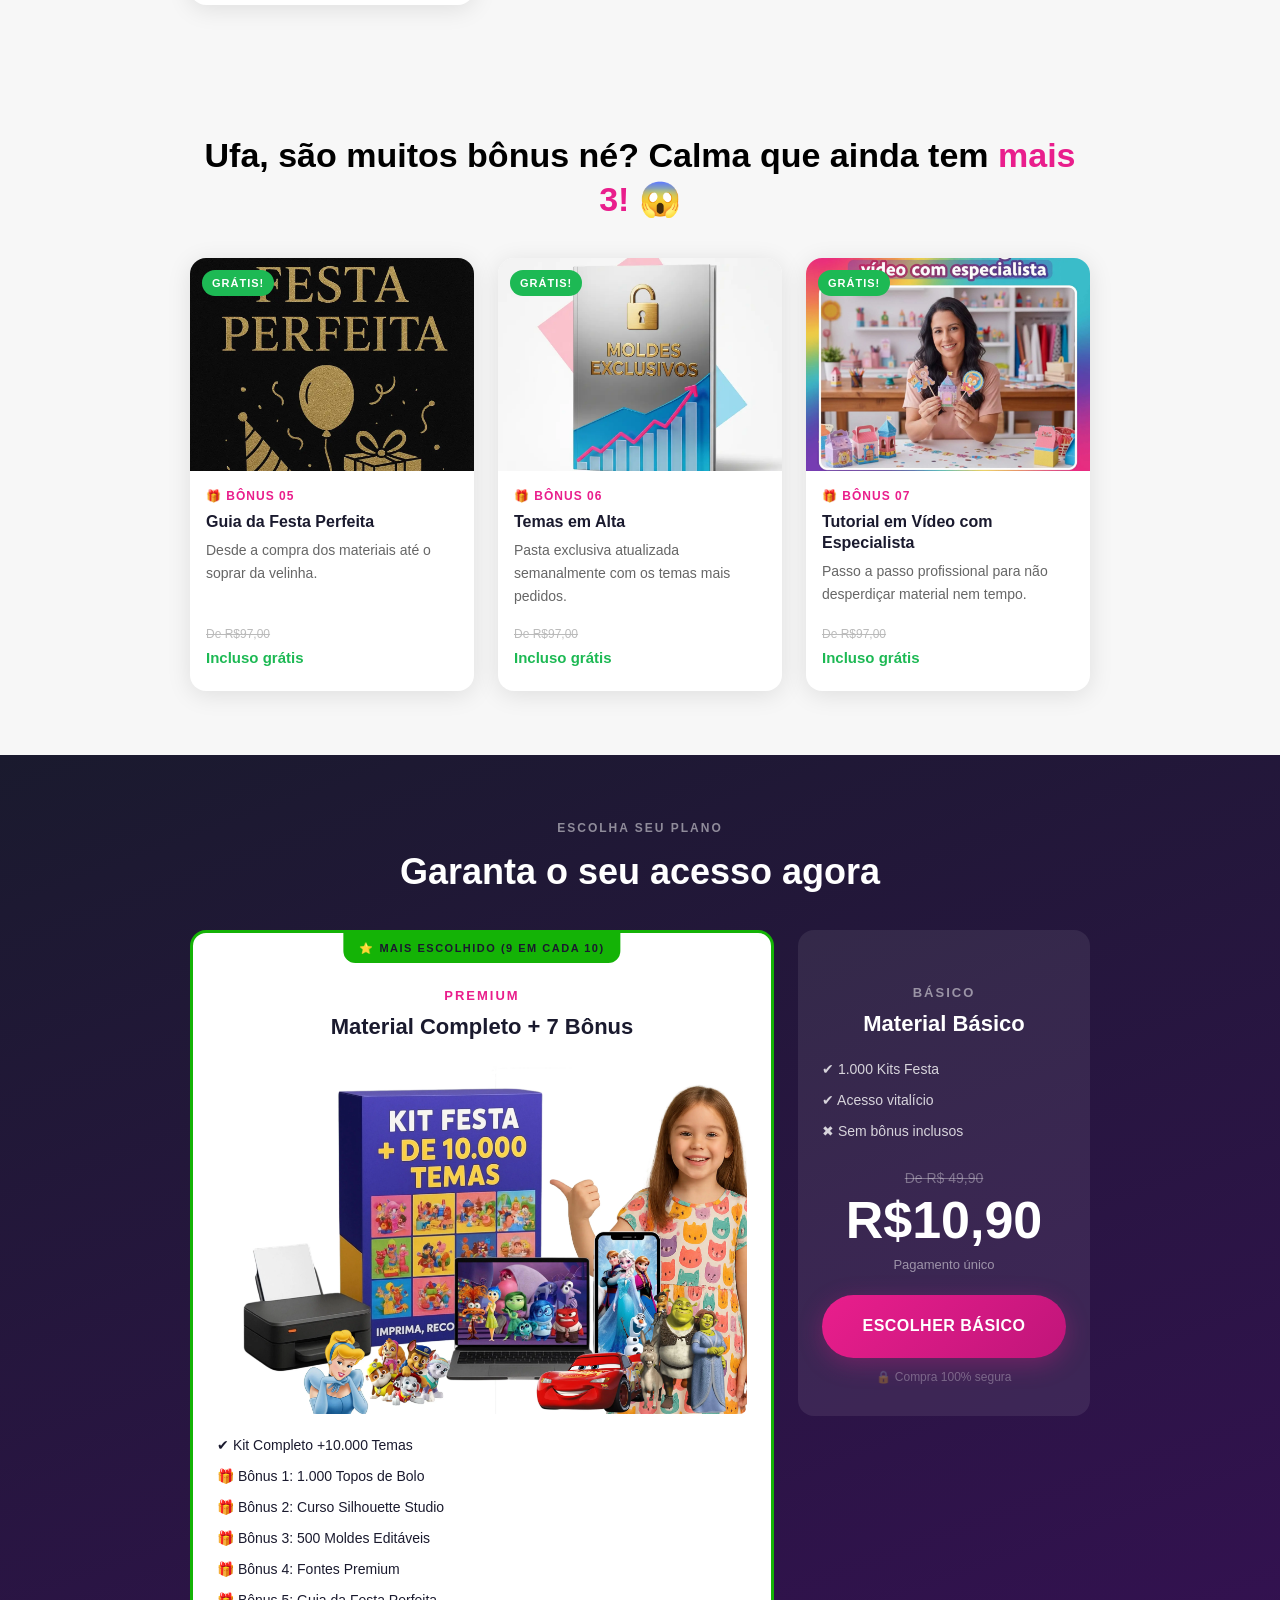
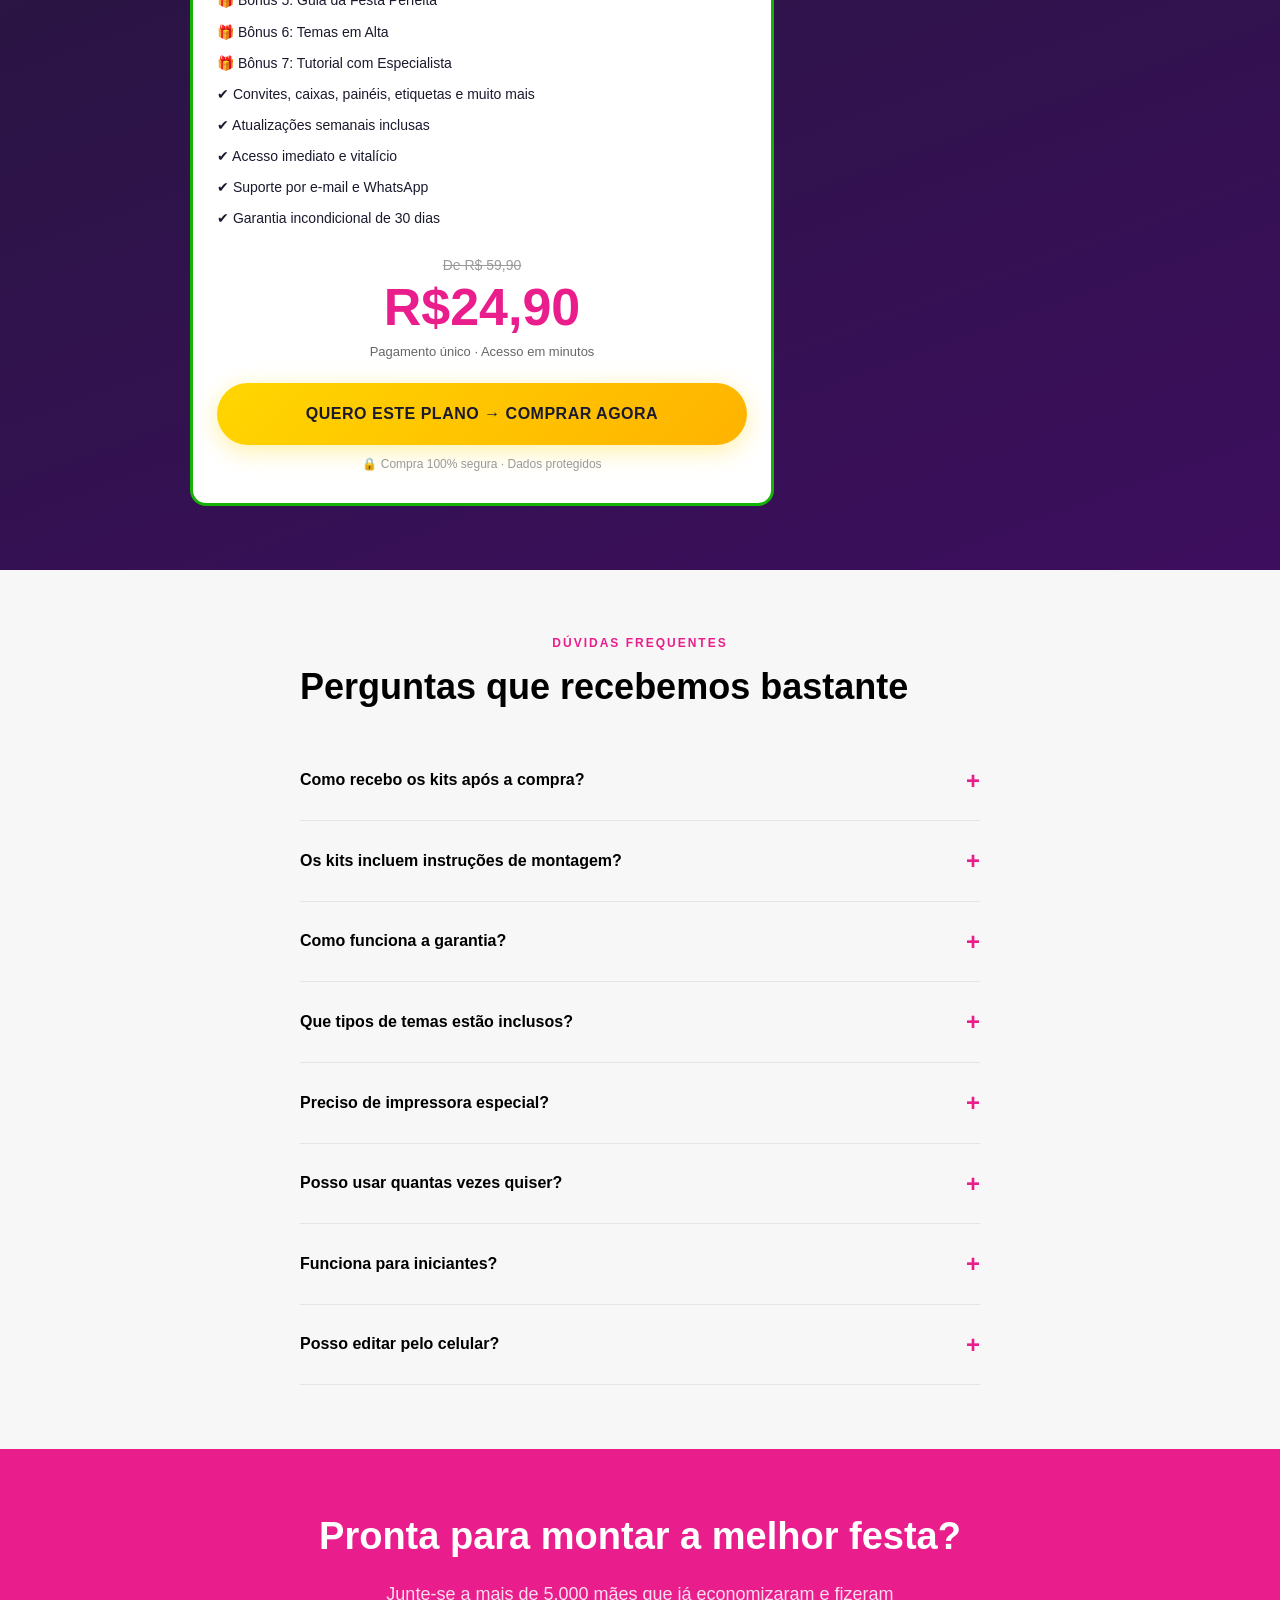
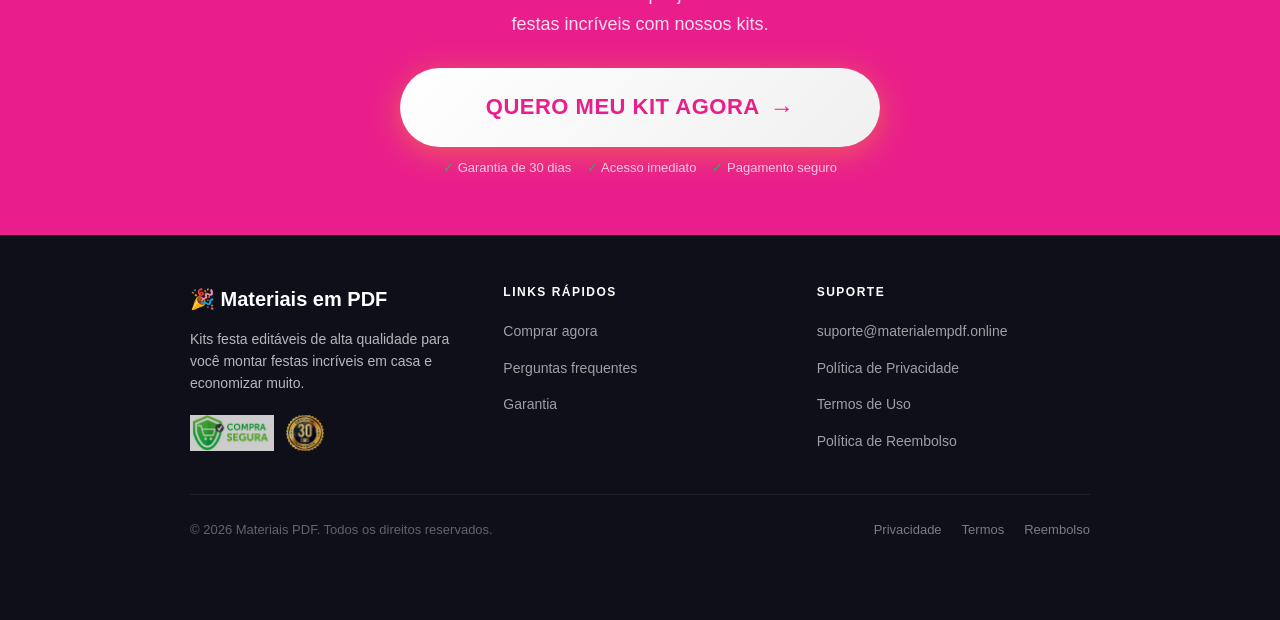
==== commit c4c7d86b: "atualização" ====
--- a/index.html
+++ b/index.html
@@ -1088,11 +1088,9 @@
       </video>
 
       <div class="price-box">
-        <span class="old">De R$ 197,00</span>
+        <span class="old">De R$ 59,90</span>
         <span class="new"><small>R$</small>24<small>,90</small></span>
-        <span class="price-note"
-          >Acesso imediato · Pagamento único · Sem mensalidade</span
-        >
+        <span class="price-note">ou 12x de R$ 2,49 sem juros</span>
       </div>
 
       <div class="cta-wrapper">
@@ -1104,19 +1102,12 @@
         </a>
         <div class="cta-trust">
           <span>Pagamento seguro</span>
-          <span>Acesso em minutos</span>
+          <span>Acesso Vitalício</span>
           <span>Garantia de 7 dias</span>
+          <span>Entrega Imediata</span>
         </div>
       </div>
     </section>
-
-    <!-- BENEFÍCIOS -->
-    <div class="benefits">
-      <span>Entrega Imediata</span>
-      <span>100% Seguro</span>
-      <span>Acesso Vitalício</span>
-      <span>Garantia de 7 dias</span>
-    </div>
 
     <!-- SOBRE A AUTORA -->
     <section
@@ -1410,7 +1401,7 @@
               <li>✔ Garantia incondicional de 30 dias</li>
             </ul>
 
-            <p class="preco-antigo">De R$ 197,00</p>
+            <p class="preco-antigo">De R$ 59,90</p>
             <p class="preco-principal">R$24,90</p>
             <p class="preco-info">Pagamento único · Acesso em minutos</p>
 
